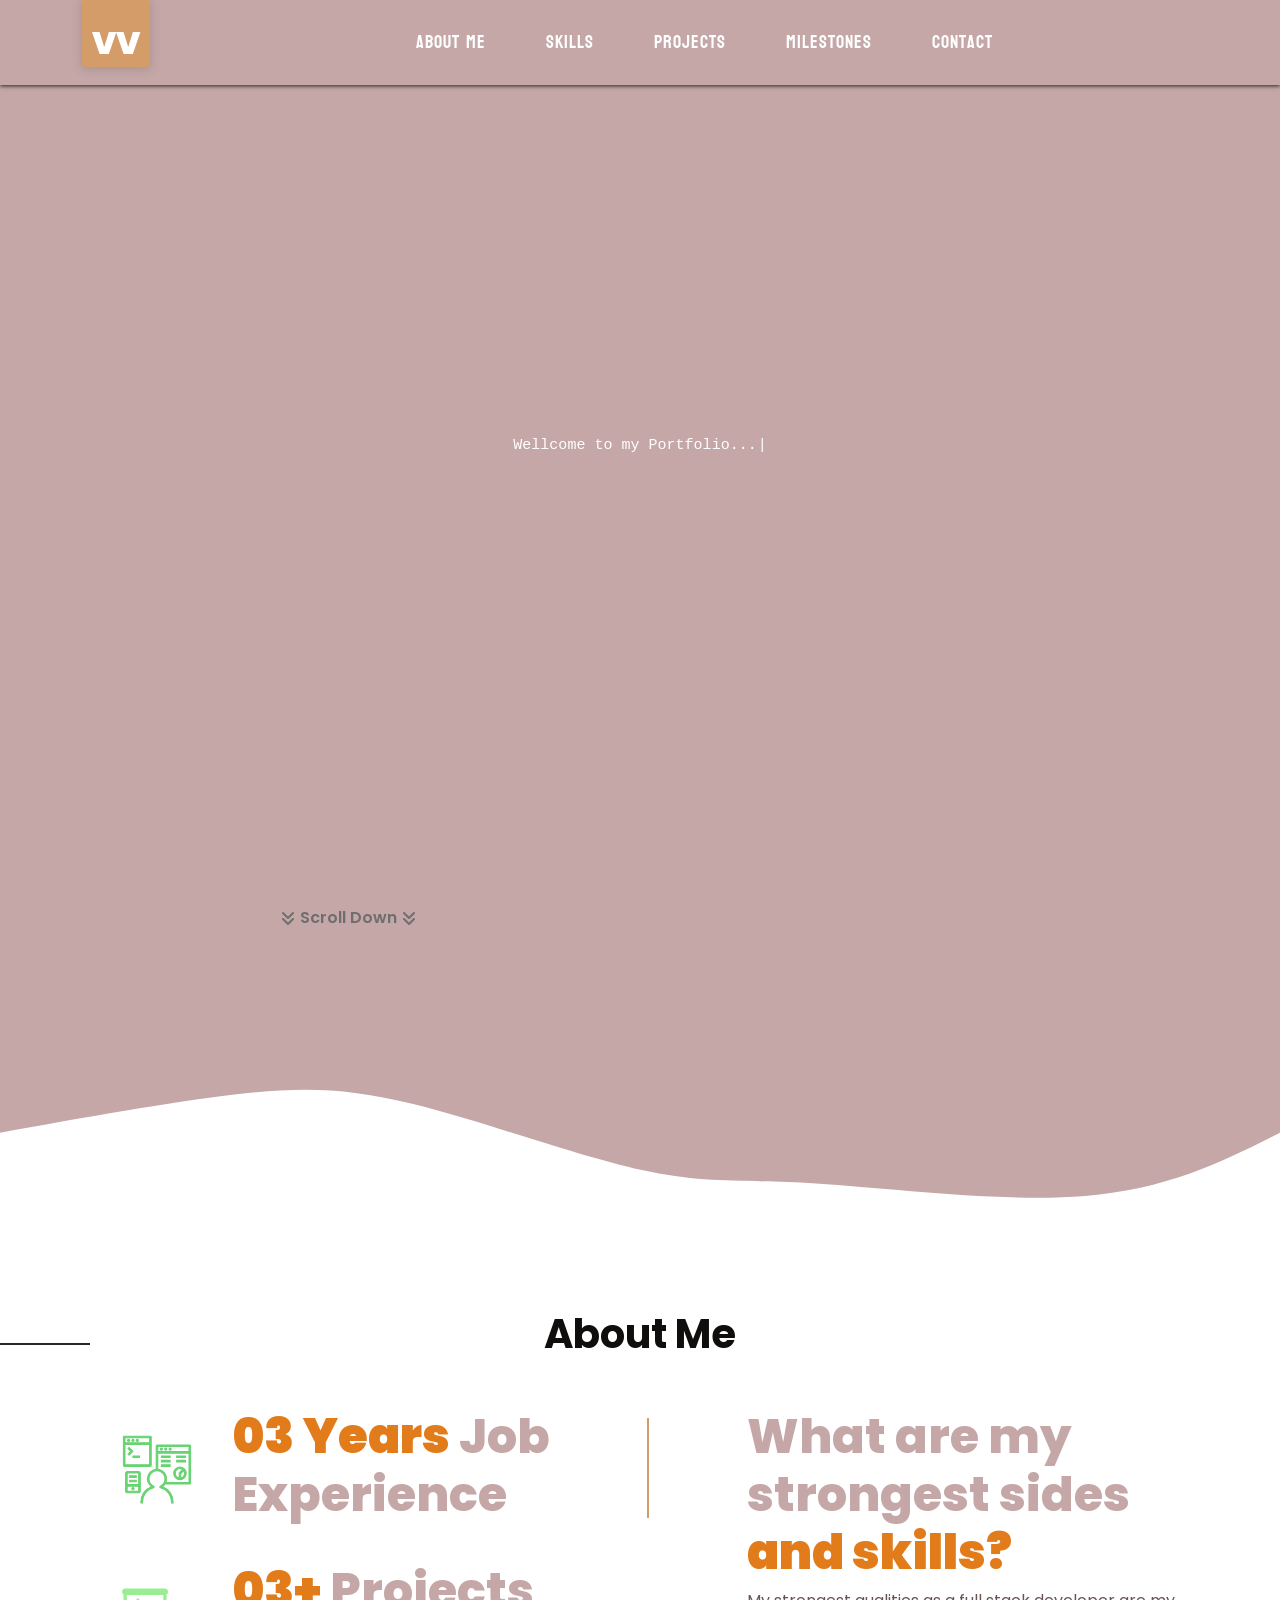
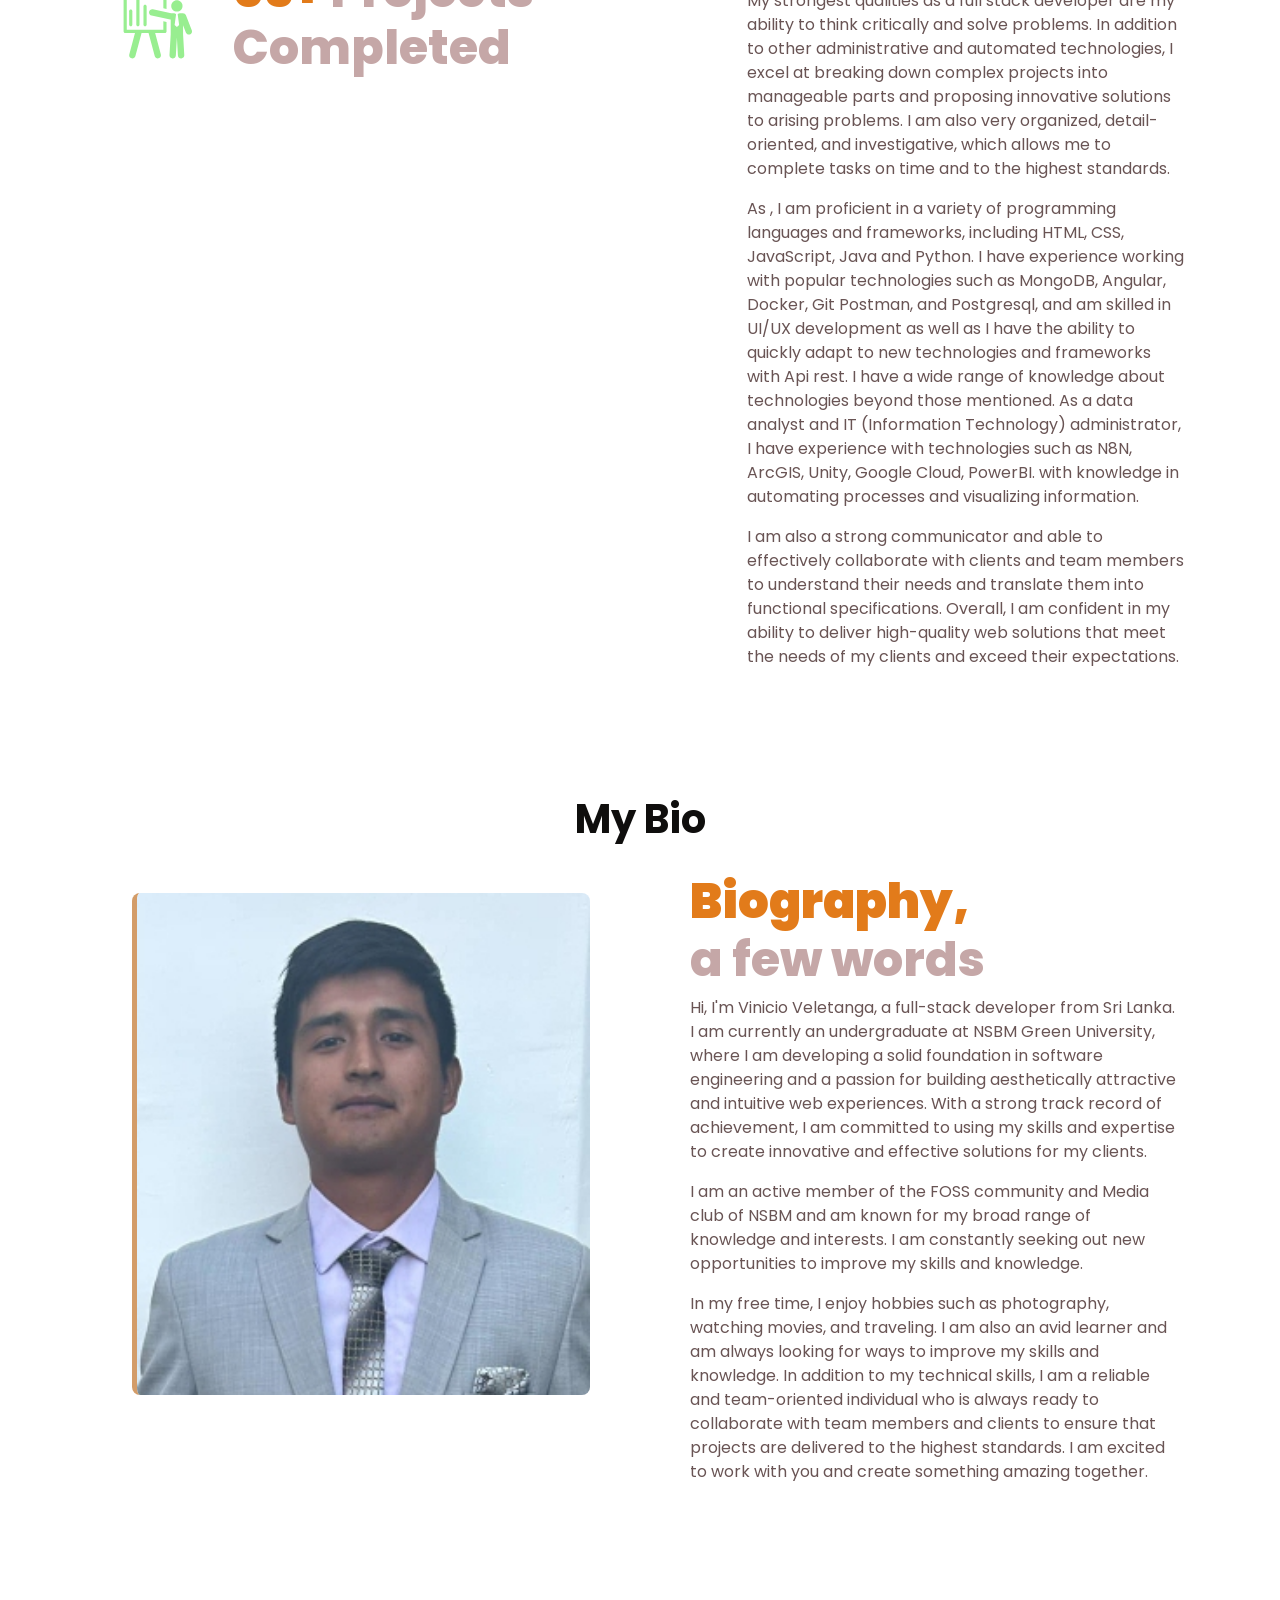
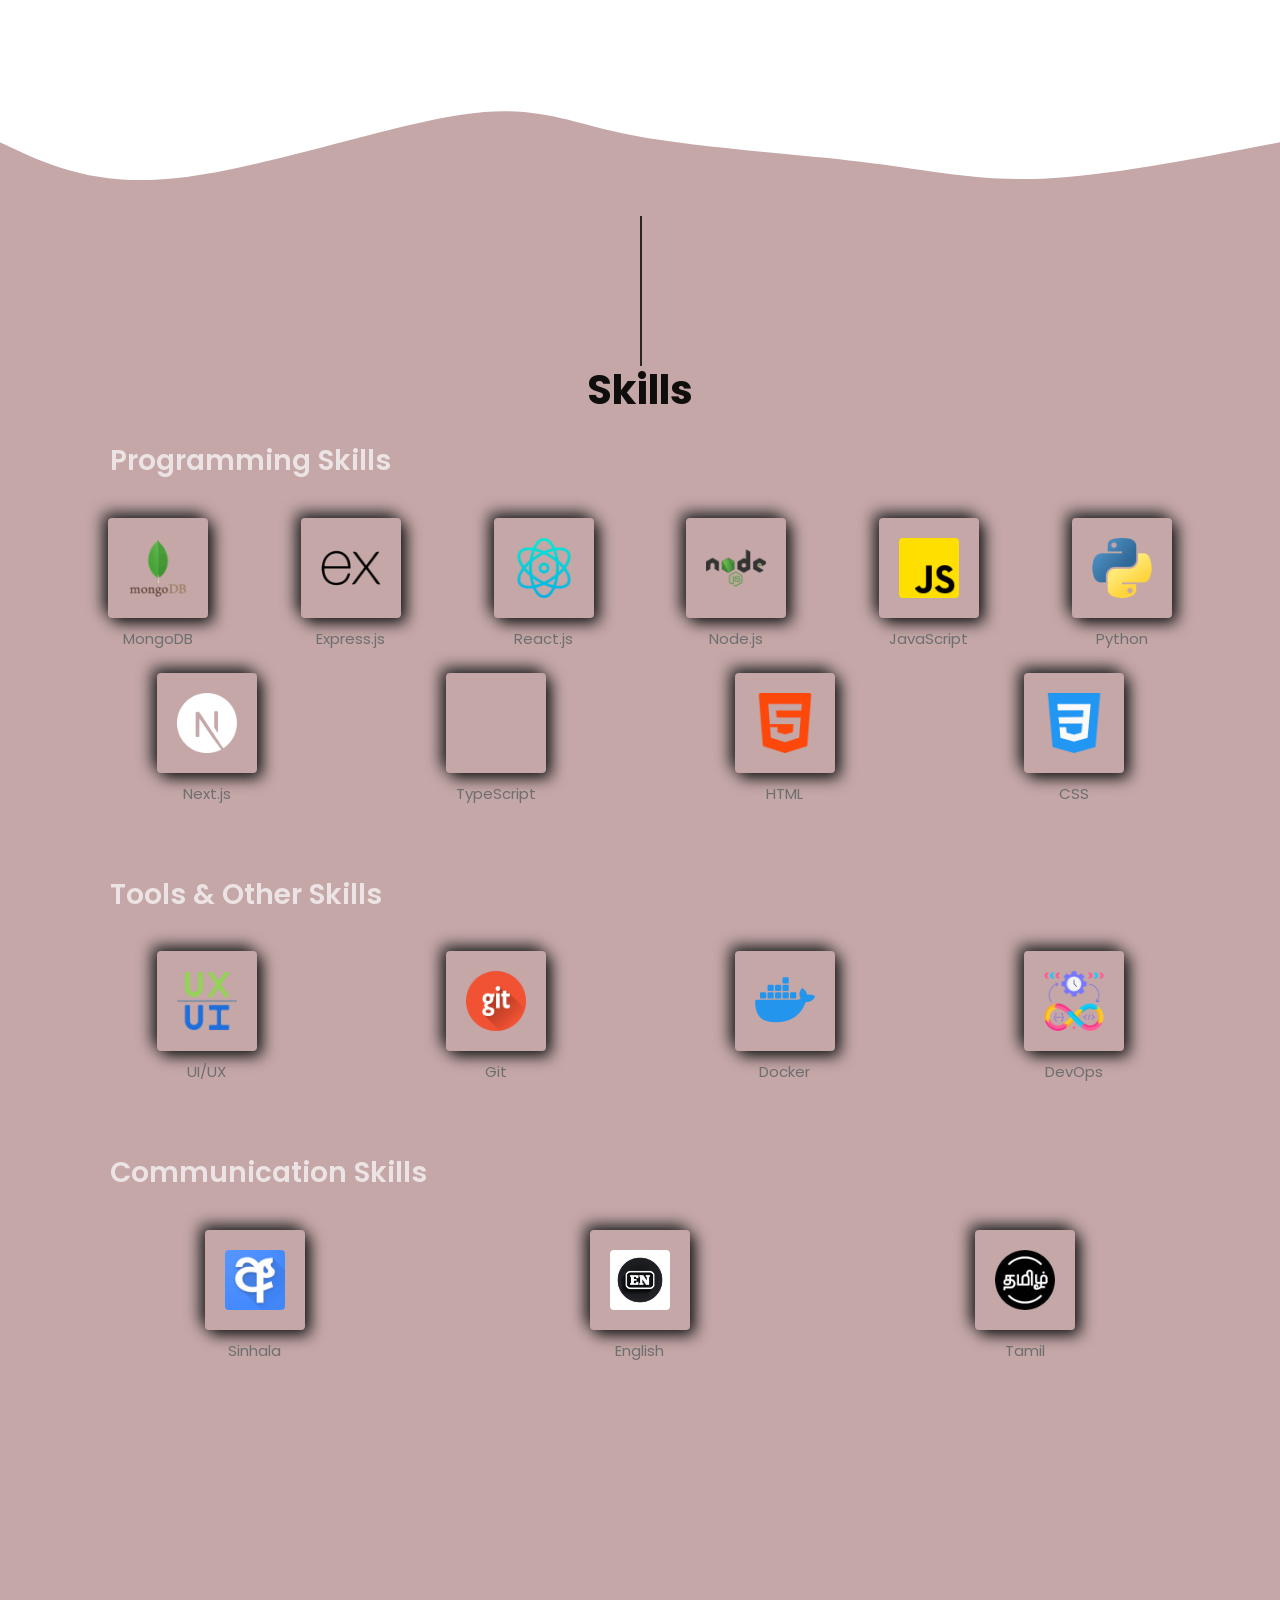
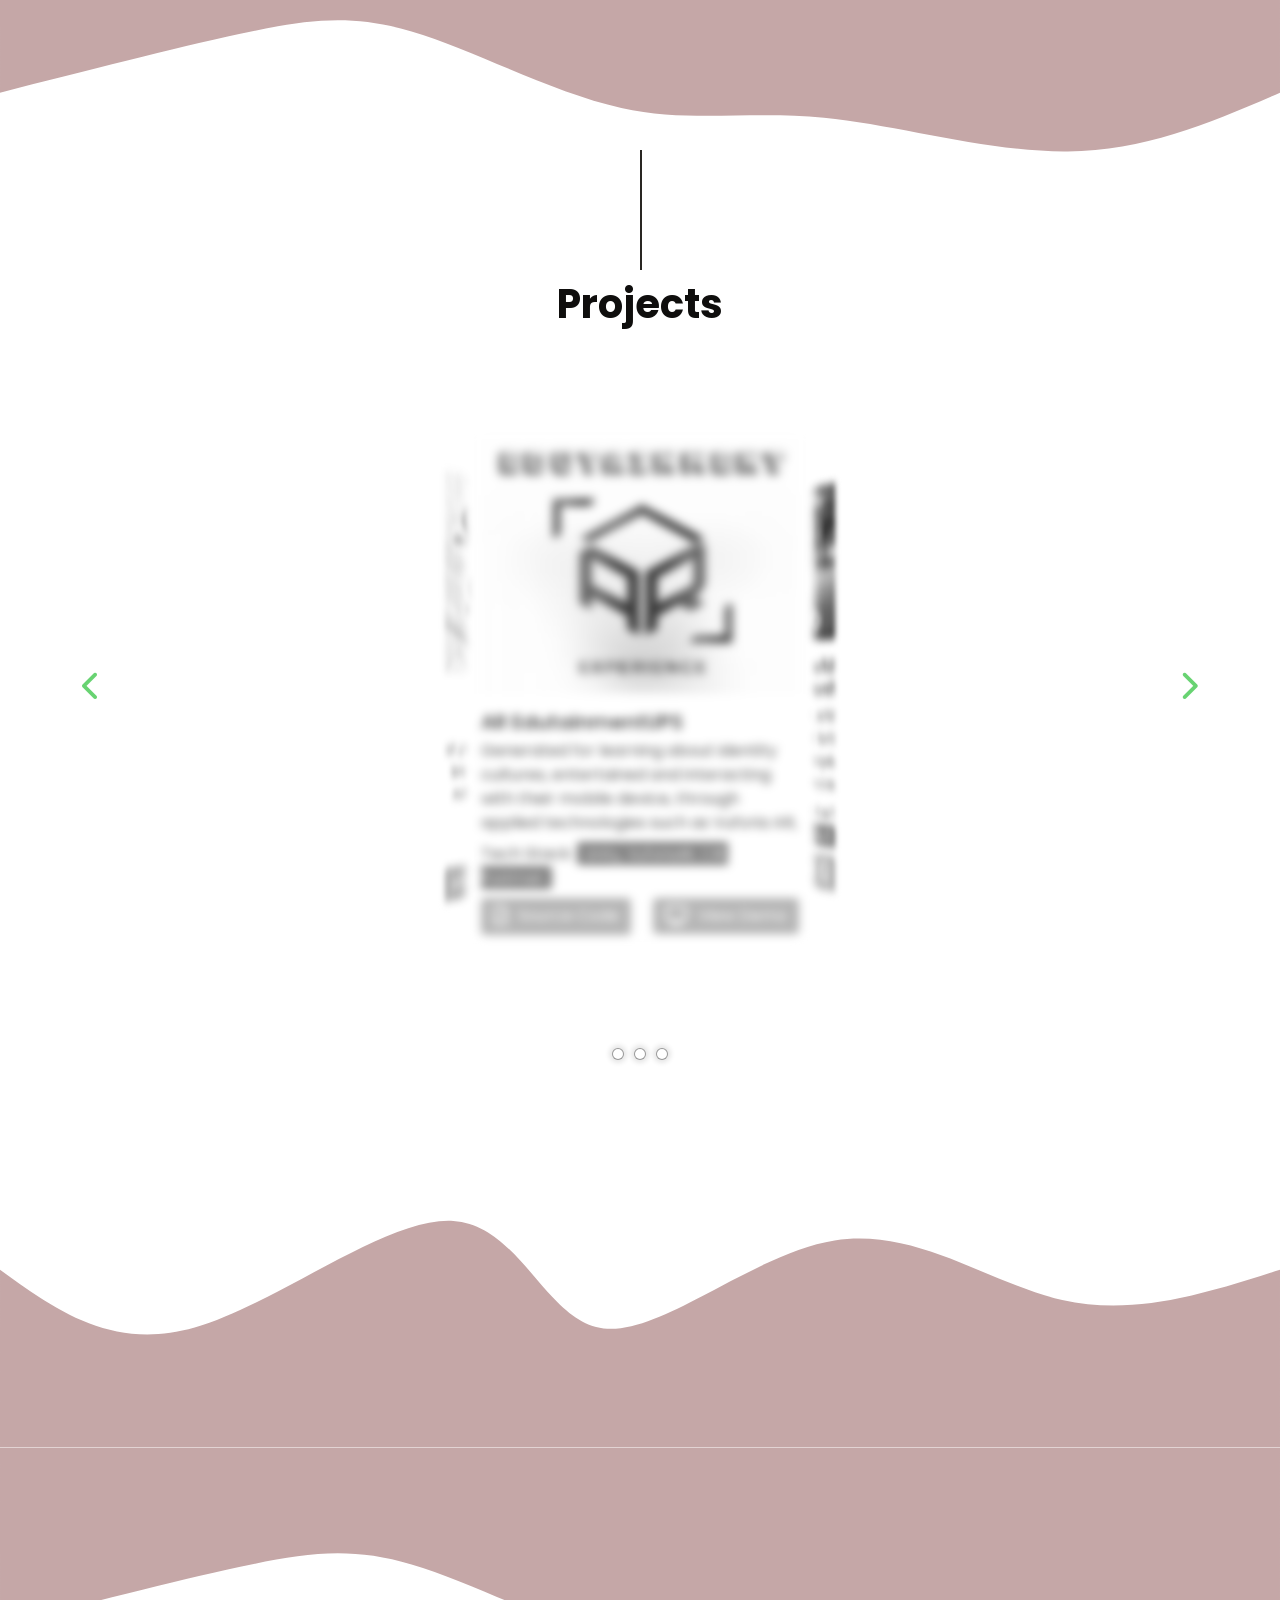
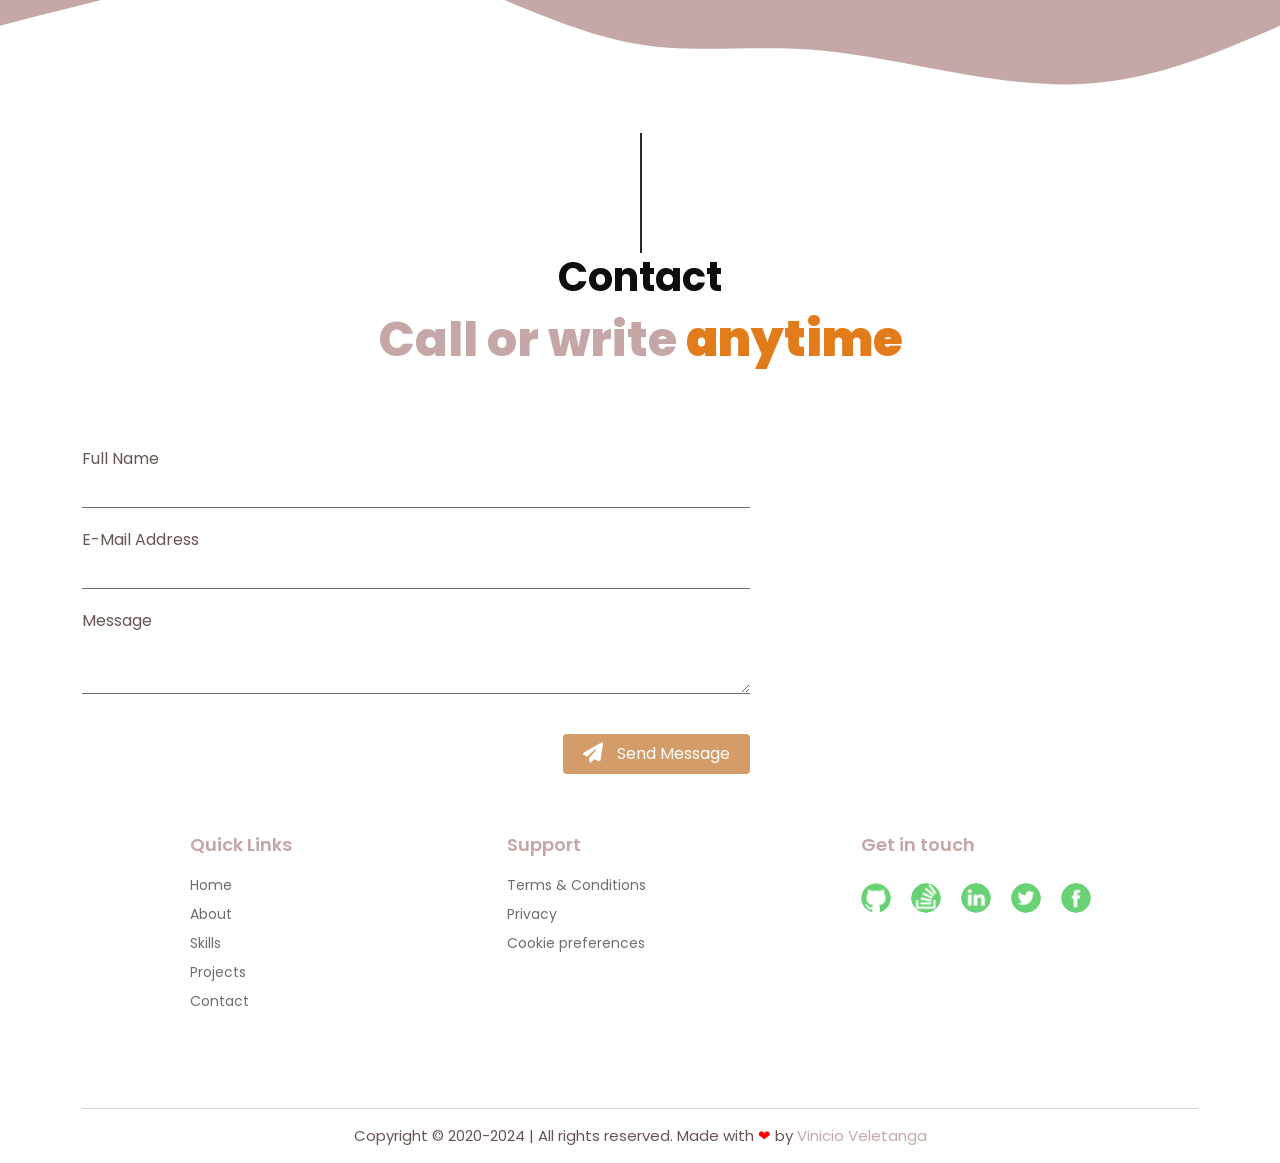
==== index.html @ 7098ee42 "Filest Correct" ====
<!DOCTYPE html>
<html lang="en">
  <head>
    <meta charset="utf-8" />
    <meta http-equiv="X-UA-Compatible" content="IE=edge" />
    <meta name="viewport" content="width=device-width, initial-scale=1.0" />
    <meta name="title" content="Vinicio Veletanga" />
    <meta name="language" content="English" />

    <meta
      name="description"
      content="Vinicio Veletanga is a highly skilled FullStack Developer in Sri Lanka with extensive experience in web development."
    />
    <meta
      name="copyright"
      content="© 2024 - 2028 Vinicio Veletanga - All Rights Reserved."
    />
    <meta name="author" content="Vinicio Veletanga" />

    <meta property="og:title" content="Vinicio Veletanga" />
    <meta property="og:site_name" content="Vinicio Veletanga" />
    <meta property="og:url" content=https://lakshanrukantha.github.io/>
    <meta
      property="og:description"
      content="Vinicio Veletanga is a highly skilled FullStack Developer in Sri Lanka with extensive experience in web development."
    />
    <meta property="og:type" content="website" />
    <meta property="og:image" content="/img/photo-intro.webp" />

    <!-- Google Ads Meta Tag -->
    <meta name="google-adsense-account" content="ca-pub-8130213317723668" />

    <title>Vinicio Veletanga</title>
    <link
      rel="apple-touch-icon"
      sizes="180x180"
      href="/img/icon/favicon/apple-touch-icon.png"
    />
    <link
      rel="icon"
      type="image/png"
      sizes="32x32"
      href="/img/icon/favicon/favicon-32x32.png"
    />
    <link
      rel="icon"
      type="image/png"
      sizes="16x16"
      href="/img/icon/favicon/favicon-16x16.png"
    />
    <link rel="manifest" href="/img/icon/favicon/site.webmanifest" />
    <link rel="preconnect" href="https://fonts.googleapis.com" />
    <link rel="preconnect" href="https://fonts.gstatic.com" crossorigin />
    <script
      defer
      src="https://unpkg.com/sweetalert/dist/sweetalert.min.js"
    ></script>
    <link
      rel="stylesheet"
      href="https://cdnjs.cloudflare.com/ajax/libs/font-awesome/6.1.1/css/all.min.css"
      integrity="sha512-KfkfwYDsLkIlwQp6LFnl8zNdLGxu9YAA1QvwINks4PhcElQSvqcyVLLD9aMhXd13uQjoXtEKNosOWaZqXgel0g=="
      crossorigin="anonymous"
      referrerpolicy="no-referrer"
    />
    <link
      href="https://fonts.googleapis.com/css2?family=Fredoka+One&family=Open+Sans&display=swap"
      rel="stylesheet"
    />
    <link
      rel="stylesheet"
      href="https://cdnjs.cloudflare.com/ajax/libs/animate.css/4.1.1/animate.min.css"
    />
    <link
      href="https://cdn.jsdelivr.net/npm/bootstrap@5.1.0/dist/css/bootstrap.min.css"
      rel="stylesheet"
      integrity="sha384-KyZXEAg3QhqLMpG8r+8fhAXLRk2vvoC2f3B09zVXn8CA5QIVfZOJ3BCsw2P0p/We"
      crossorigin="anonymous"
    />
    <link rel="stylesheet" href="https://use.typekit.net/rrg4put.css" />
    <link href="https://unpkg.com/aos@2.3.1/dist/aos.css" rel="stylesheet" />
    <link rel="stylesheet" href="./css/main.css" /> 
    <link rel="stylesheet" href="./css/projects.css" /> 
    <!-- Google Ads -->
    <script
      async
      src="https://pagead2.googlesyndication.com/pagead/js/adsbygoogle.js?client=ca-pub-8130213317723668"
      crossorigin="anonymous"
    ></script>
    <!-- Google Ad Blocking Recovery -->
    <script
      async
      src="https://fundingchoicesmessages.google.com/i/pub-8130213317723668?ers=1"
      nonce="KH1_Y6X33KnkZyGiS1cDxg"
    ></script>
    <script nonce="KH1_Y6X33KnkZyGiS1cDxg">
      (function () {
        function signalGooglefcPresent() {
          if (!window.frames["googlefcPresent"]) {
            if (document.body) {
              const iframe = document.createElement("iframe");
              iframe.style =
                "width: 0; height: 0; border: none; z-index: -1000; left: -1000px; top: -1000px;";
              iframe.style.display = "none";
              iframe.name = "googlefcPresent";
              document.body.appendChild(iframe);
            } else {
              setTimeout(signalGooglefcPresent, 0);
            }
          }
        }
        signalGooglefcPresent();
      })();
    </script>
    <!-- Google tag (gtag.js) -->
    <script
      async
      src="https://www.googletagmanager.com/gtag/js?id=G-9ZW2LKR6BL"
    ></script>
    <script>
      window.dataLayer = window.dataLayer || [];
      function gtag() {
        dataLayer.push(arguments);
      }
      gtag("js", new Date());

      gtag("config", "G-9ZW2LKR6BL");
    </script>
  </head>
  <body id="to-top" class="noselect">
    <nav class="navbar navbar-expand-lg fixed-top">
      <div class="container">
        <a class="nav-brand noselect" href="index.html">VV</a>
        <button class="navbar-toggler" type="button">
          <div
            data-bs-toggle="collapse"
            data-bs-target="#navbarNav"
            aria-controls="navbarNav"
            aria-expanded="false"
            aria-label="Toggle navigation"
            id="nav-icon"
          >
            <span></span>
            <span></span>
            <span></span>
          </div>
        </button>
        <div class="collapse navbar-collapse collapse-bg" id="navbarNav">
          <ul class="navbar-links">
            <li class="nav-card-item">
              <a class="nav-link js-scroll-trigger noselect" onclick="toAbout()"
                >About me</a
              >
            </li>
            <li class="nav-card-item">
              <a
                class="nav-link js-scroll-trigger noselect"
                onclick="toSkills()"
                >Skills</a
              >
            </li>
            <li class="nav-card-item">
              <a
                class="nav-link js-scroll-trigger noselect"
                onclick="toProjects()"
                >Projects</a
              >
            </li>
            <li class="nav-card-item">
              <a
                class="nav-link js-scroll-trigger noselect"
                onclick="toMilestones()"
                >Milestones</a
              >
            </li>
            <li class="nav-card-item">
              <a
                class="nav-link js-scroll-trigger noselect"
                onclick="toContact()"
                >Contact</a
              >
            </li>
          </ul>
        
        </div>
      </div>
      <div class="scroll-progress-track">
        <div id="progress-bar" class="scroll-progress-thumb"></div>
      </div>
    </nav>
    <div class="loader">
      <h6 class="loading-text"></h6>
    </div>
    <div class="page-content">
      <main>
        <!-- Intro -->
        <section id="intro">
          <div class="container" data-aos="fade-down" data-aos-duration="1000">
            <div class="text">
              <h1>
                Hello, I am<br />
                <span class="green my-name">Vinicio Veletanga,</span>
                <br />
              </h1>
              <div class="typing">
                <h2><span class="typing-text noselect"></span></h2>
              </div>
              <p>
                Welcome to my portfolio!
                <span id="intro-p">Vinicio Veletanga</span> is an
                <span id="intro-p">Experienced</span>
                <span id="intro-p">Full Stack Developer</span> a passion for
                creating <span id="intro-p">visually stunning</span> and
                <span id="intro-p">intuitive</span> web experiences. With a
                <span id="intro-p">unique</span> blend of technical skills and
                creative flair, there's <span id="intro-p">confidence</span> in
                the ability to deliver
                <span id="intro-p">custom solutions</span> to various project
                requirements.
              </p>
              <div class="intro-btns">
                
                <a
                  class="button btn-contact contact-btn hb-fill-right-bg noselect"
                  onclick="toContact()"
                  ><i class="fa-regular fa-envelope fa-lg"></i>
                  <span>Contact Me</span></a
                >
              </div>
              <a class="scroll noselect" onclick="toAbout()">Scroll Down</a>
            </div>
            <div class="img">
              <img
                onContextMenu="return false;"
                loading="lazy"
                class="intro-img"
                src="img/photo-intro.webp"
                alt="intro-image"
              />
            </div>
          </div>
        </section>
        <svg
          width="100%"
          height="100%"
          id="svg"
          viewBox="0 0 1440 400"
          xmlns="http://www.w3.org/2000/svg"
          class="transition duration-300 ease-in-out delay-150"
        >
          <path
            d="M 0,400 C 0,400 0,200 0,200 C 62.43333333333334,168.3025641025641 124.86666666666667,136.6051282051282 219,129 C 313.1333333333333,121.3948717948718 438.9666666666666,137.88205128205126 522,143 C 605.0333333333334,148.11794871794874 645.2666666666668,141.86666666666665 718,158 C 790.7333333333332,174.13333333333335 895.9666666666667,212.65128205128207 974,232 C 1052.0333333333333,251.34871794871793 1102.8666666666666,251.52820512820512 1176,243 C 1249.1333333333334,234.47179487179488 1344.5666666666666,217.23589743589744 1440,200 C 1440,200 1440,400 1440,400 Z"
            stroke="none"
            stroke-width="0"
            fill="#c5a7a7"
            class="transition-all duration-300 ease-in-out delay-150 path-0"
            transform="rotate(-180 720 200)"
          ></path>
        </svg>
        <!-- About me -->
        <section id="about">
          <div
            class="about container"
            data-aos="fade-up"
            data-aos-duration="1000"
          >
            <h6 class="section-title">About Me</h6>
            <div class="about-wrapper">
              <div class="left">
                <div>
                  <img
                    loading="lazy"
                    src="img/icon/dev-experience.svg"
                    alt="dev-experience-icon"
                  />
                  <h2>
                    <span class="green counter">03</span>
                    <span class="green"> Years</span>
                    Job Experience
                  </h2>
                </div>
                <div>
                  <img
                    loading="lazy"
                    src="img/icon/projects-icon.svg"
                    alt="projects-icon"
                  />
                  <h2>
                    <span class="green counter">03</span
                    ><span class="green">+</span> Projects Completed
                  </h2>
                </div>
              </div>
              <div class="right">
                <h2>
                  What are my strongest sides
                  <span class="green">and skills?</span>
                </h2>
                <p>
                  My strongest qualities as a
                   full stack developer are my ability to think
                    critically and solve problems. In addition to other
                     administrative and automated technologies, I excel 
                     at breaking down complex projects into manageable parts and 
                     proposing innovative solutions to arising problems. 
                     I am also very organized, detail-oriented, and investigative,
                      which allows me to complete tasks on time and to the highest 
                      standards.
                </p>
                <p>
                  As , I am proficient in a variety of
                  programming languages and frameworks, including HTML, CSS,
                  JavaScript, Java and Python. I have experience working with popular
                  technologies such as MongoDB, Angular, Docker, Git Postman, and Postgresql, and
                  am skilled in UI/UX development as well as I have the ability
                  to quickly adapt to new technologies and frameworks with Api rest. I have a
                  wide range of knowledge about technologies beyond those
                  mentioned.
                  As a data analyst and IT (Information Technology) administrator, 
                  I have experience with technologies such as N8N, ArcGIS, Unity, 
                  Google Cloud, PowerBI. with knowledge in automating processes and visualizing information.  

                   
                </p>
                <p>
                  I am also a strong communicator and able to effectively
                  collaborate with clients and team members to understand their
                  needs and translate them into functional specifications.
                  Overall, I am confident in my ability to deliver high-quality
                  web solutions that meet the needs of my clients and exceed
                  their expectations.
                </p>
              </div>
            </div>
          </div>
        </section>
        <!-- My bio -->
        <section id="bio">
          <div class="container" data-aos="fade-up" data-aos-duration="1000">
            <h6 class="section-title">My Bio</h6>
            <div class="bio">

              <div class="img">
                <img
                  loading="lazy"
                  class="bio-img"
                  src="./img/perfil.jpeg"
                  alt="photo-bio"
                />
              </div>
              <div class="text">
                <h2>
                  <span class="green">Biography,<br /></span> a few words
                </h2>
                <p>
                  Hi, I'm Vinicio Veletanga, a full-stack developer from Sri
                  Lanka. I am currently an undergraduate at NSBM Green
                  University, where I am developing a solid foundation in
                  software engineering and a passion for building aesthetically
                  attractive and intuitive web experiences. With a strong track
                  record of achievement, I am committed to using my skills and
                  expertise to create innovative and effective solutions for my
                  clients.
                </p>
                <p>
                  I am an active member of the FOSS community and Media club of
                  NSBM and am known for my broad range of knowledge and
                  interests. I am constantly seeking out new opportunities to
                  improve my skills and knowledge.
                </p>
                <p>
                  In my free time, I enjoy hobbies such as photography, watching
                  movies, and traveling. I am also an avid learner and am always
                  looking for ways to improve my skills and knowledge. In
                  addition to my technical skills, I am a reliable and
                  team-oriented individual who is always ready to collaborate
                  with team members and clients to ensure that projects are
                  delivered to the highest standards. I am excited to work with
                  you and create something amazing together.
                </p>
              </div>
            </div>
          </div>
        </section>
        <svg
          width="100%"
          height="100%"
          id="svg"
          viewBox="0 0 1440 400"
          xmlns="http://www.w3.org/2000/svg"
          class="transition duration-300 ease-in-out delay-150"
        >
          <path
            d="M 0,500 C 0,500 0,250 0,250 C 53.5,275.4589743589744 107,300.9179487179487 202,290 C 297,279.0820512820513 433.5,231.7871794871795 519,219 C 604.5,206.2128205128205 638.9999999999999,227.93333333333334 710,242 C 781.0000000000001,256.06666666666666 888.5,262.4794871794872 968,272 C 1047.5,281.5205128205128 1099,294.14871794871794 1173,291 C 1247,287.85128205128206 1343.5,268.925641025641 1440,250 C 1440,250 1440,500 1440,500 Z"
            stroke="none"
            stroke-width="0"
            fill="#c5a7a7"
            class="transition-all duration-300 ease-in-out delay-150 path-0"
          ></path>
        </svg>
        <!-- Skills -->
        <section id="skills" class="text-center">
          <div class="container" data-aos="fade-up" data-aos-duration="1000">
            <h6 class="section-title">Skills</h6>
            <h3 class="skill-label">Programming Skills</h3>
            <div class="skill-cards-container">
              <div class="div-card">
                <div
                  class="div-card-item mongodb"
                  title="Level : Advanced Beginner"
                ></div>
                <span>MongoDB</span>
              </div>
              <div class="div-card">
                <div
                  class="div-card-item express-js"
                  title="Level : Proficient"
                ></div>
                <span>Express.js</span>
              </div>
              <div class="div-card">
                <div
                  class="div-card-item react-js"
                  title="Level : Proficient"
                ></div>
                <span>React.js</span>
              </div>
              <div class="div-card">
                <div
                  class="div-card-item node-js"
                  title="Level : Proficient"
                ></div>
                <span>Node.js</span>
              </div>
              <div class="div-card">
                <div class="div-card-item js" title="Level : Expert"></div>
                <span>JavaScript</span>
              </div>
              <div class="div-card">
                <div
                  class="div-card-item python"
                  title="Level : Proficient"
                ></div>
                <span>Python</span>
              </div>
              <div class="div-card">
                <div
                  class="div-card-item next-js"
                  title="Level : Proficient"
                ></div>
                <span>Next.js</span>
              </div>
              <div class="div-card">
                <div
                  class="div-card-item typescript"
                  title="Level : Advanced Beginner"
                ></div>
                <span>TypeScript</span>
              </div>
              <div class="div-card">
                <div class="div-card-item html" title="Level : Expert"></div>
                <span>HTML</span>
              </div>
              <div class="div-card">
                <div class="div-card-item css" title="Level : Expert"></div>
                <span>CSS</span>
              </div>
            </div>
            <h3 class="skill-label">Tools & Other Skills</h3>
            <div class="skill-cards-container">
              <div class="div-card">
                <div
                  class="div-card-item ux-ui"
                  title="Level : Proficient"
                ></div>
                <span>UI/UX</span>
              </div>
              <div class="div-card">
                <div class="div-card-item git" title="Level : Expert"></div>
                <span>Git</span>
              </div>
              <div class="div-card">
                <div
                  class="div-card-item docker"
                  title="Level : Advanced Beginner"
                ></div>
                <span>Docker</span>
              </div>
              <div class="div-card">
                <div
                  class="div-card-item devops"
                  title="Level : Proficient"
                ></div>
                <span>DevOps</span>
              </div>
            </div>
            <h3 class="skill-label">Communication Skills</h3>
            <div class="skill-cards-container">
              <div class="div-card">
                <div class="div-card-item sinhala" title="Level : Native"></div>
                <span>Sinhala</span>
              </div>
              <div class="div-card">
                <div
                  class="div-card-item english"
                  title="Level : Proficient"
                ></div>
                <span>English</span>
              </div>
              <div class="div-card">
                <div
                  class="div-card-item tamil"
                  title="Level : Advanced Beginner"
                ></div>
                <span>Tamil</span>
              </div>
            </div>
          </div>
        </section>
        <svg
          width="100%"
          height="100%"
          id="svg"
          viewBox="0 0 1440 400"
          xmlns="http://www.w3.org/2000/svg"
          class="transition duration-300 ease-in-out delay-150"
        >
          <path
            d="M 0,400 C 0,400 0,200 0,200 C 75.28461538461539,167.45897435897436 150.56923076923078,134.91794871794872 239,134 C 327.4307692307692,133.08205128205128 429.0076923076923,163.7871794871795 513,172 C 596.9923076923077,180.2128205128205 663.4000000000001,165.93333333333337 741,183 C 818.5999999999999,200.06666666666663 907.3923076923077,248.47948717948714 977,269 C 1046.6076923076923,289.52051282051286 1097.0307692307692,282.14871794871794 1171,266 C 1244.9692307692308,249.85128205128206 1342.4846153846154,224.92564102564103 1440,200 C 1440,200 1440,400 1440,400 Z"
            stroke="none"
            stroke-width="0"
            fill="#c5a7a7"
            class="transition-all duration-300 ease-in-out delay-150 path-0"
            transform="rotate(-180 720 200)"
          ></path>
        </svg>
        <!-- Projects -->

        
        <section id="projects">
          <div class="container" data-aos="fade-up" data-aos-duration="1000">
            <h6 class="section-title">Projects</h6>
            <div class="projects-section">
              <div class="project-data-wrapper">
                <div class="project-data"></div>
                <div class="navigation"></div>
                <div class="arrow-left">
                  <i class="fa fa-chevron-left"></i>
                </div>
                <div class="arrow-right">
                  <i class="fa fa-chevron-right"></i>
                </div>
              </div>
            </div>
          </div>
        </section>
        <svg
          width="100%"
          height="100%"
          id="svg"
          viewBox="0 0 1440 400"
          xmlns="http://www.w3.org/2000/svg"
          class="transition duration-300 ease-in-out delay-150"
        >
          <path
            d="M 0,400 C 0,400 0,200 0,200 C 63.06410256410257,245.6948717948718 126.12820512820514,291.3897435897436 219,265 C 311.87179487179486,238.6102564102564 434.551282051282,140.1358974358974 510,145 C 585.448717948718,149.8641025641026 613.6666666666666,258.0666666666667 679,266 C 744.3333333333334,273.9333333333333 846.7820512820515,181.59743589743587 939,167 C 1031.2179487179485,152.40256410256413 1113.2051282051282,215.54358974358976 1195,234 C 1276.7948717948718,252.45641025641024 1358.397435897436,226.2282051282051 1440,200 C 1440,200 1440,400 1440,400 Z"
            stroke="none"
            stroke-width="0"
            fill="#c5a7a7"
            class="transition-all duration-300 ease-in-out delay-150 path-0"
          ></path>
        </svg>
        <!-- Special Milestones -->
          
        <svg
          width="100%"
          height="100%"
          id="svg"
          viewBox="0 0 1440 400"
          xmlns="http://www.w3.org/2000/svg"
          class="transition duration-300 ease-in-out delay-150"
        >
          <path
            d="M 0,400 C 0,400 0,200 0,200 C 75.28461538461539,167.45897435897436 150.56923076923078,134.91794871794872 239,134 C 327.4307692307692,133.08205128205128 429.0076923076923,163.7871794871795 513,172 C 596.9923076923077,180.2128205128205 663.4000000000001,165.93333333333337 741,183 C 818.5999999999999,200.06666666666663 907.3923076923077,248.47948717948714 977,269 C 1046.6076923076923,289.52051282051286 1097.0307692307692,282.14871794871794 1171,266 C 1244.9692307692308,249.85128205128206 1342.4846153846154,224.92564102564103 1440,200 C 1440,200 1440,400 1440,400 Z"
            stroke="none"
            stroke-width="0"
            fill="#c5a7a7"
            class="transition-all duration-300 ease-in-out delay-150 path-0"
            transform="rotate(-180 720 200)"
          ></path>
        </svg>
        <!-- Contact -->
        <section id="contact" class="text-center">
          <div class="container" data-aos="fade-up" data-aos-duration="1000">
            <h6 class="section-title">Contact</h6>
            <h2 class="contact-title">
              Call or write <span class="green">anytime</span>
            </h2>
            <div class="row">
              <div class="form col-md-7 col-lg-8">
                <form
                  id="contact-form"
                  action="https://formspree.io/f/mvoepnjr"
                  method="post"
                >
                  <div class="form-group">
                    <label for="name">Full Name</label>
                    <input
                      type="text"
                      name="fullName"
                      class="form-control"
                      id="name"
                      placeholder=""
                      required
                    />
                  </div>
                  <div class="form-group">
                    <label for="email">E-Mail Address</label>
                    <input
                      type="email"
                      name="email"
                      class="form-control"
                      id="email"
                      placeholder=""
                      required
                    />
                  </div>
                  <div class="form-group">
                    <label for="email">Message</label>
                    <textarea
                      title="message"
                      class="form-control"
                      name="message"
                      id="Message"
                      required
                    ></textarea>
                  </div>
                  <button
                    type="submit"
                    class="button btn-send-message noselect"
                  >
                    <i class="fa-solid fa-paper-plane fa-lg"></i>
                    Send Message
                  </button>
                </form>
              </div>
              <div class="img-bg col-md-5 col-lg-4">
                <div class="contact-img">
                  <lottie-player
                    src="./img/contact-image-data.json"
                    mode="bounce"
                    background="transparent"
                    speed="0.8"
                    loop
                    autoplay
                  ></lottie-player>
                </div>
              </div>

              <!-- Footer -->
              <footer>
                <div class="main">
                  <div class="col1">
                    <h3 class="heading">Quick Links</h3>
                    <div class="footer-nav">
                      <ul>
                        <li>
                          <a href="https://lakshanrukantha.github.io/">
                            Home
                          </a>
                        </li>
                        <li>
                          <a onclick="toAbout()"> About </a>
                        </li>
                        <li>
                          <a onclick="toSkills()"> Skills </a>
                        </li>
                        <li>
                          <a onclick="toprojects()"> Projects </a>
                        </li> 
                        <li>
                          <a onclick="toContact()"> Contact </a>
                        </li>
                      </ul>
                    </div>
                  </div>

                  <div class="col2">
                    <h3 class="heading">Support</h3>
                    <div class="support">
                      <ul>
                        <li>
                          <a href="">Terms & Conditions</a>
                        </li>
                        <li>
                          <a
                            href="https://www.freeprivacypolicy.com/live/2ddf28e1-76ee-4aa1-b7f5-57670fccf0d4"
                            target="_blank"
                            >Privacy</a
                          >
                        </li>
                        <li>
                          <a href="">Cookie preferences</a>
                        </li>
                      </ul>
                    </div>
                  </div>

                  <div class="col3">
                    <h3 class="heading">Get in touch</h3>
                    <div class="social social-media-set">
                      <a
                        title="GitHub"
                        href="https://github.com/LakshanRukantha"
                        class="social-icon"
                        target="_blank"
                      >
                        <div class="img github"></div>
                      </a>
                      <a
                        title="Stack Overflow"
                        href="https://stackoverflow.com/users/17067744/lakshan-rukantha"
                        class="social-icon"
                        target="_blank"
                      >
                        <div class="img stack-overflow"></div>
                      </a>
                      <a
                        title="LinkedIn"
                        href="https://lk.linkedin.com/in/lakshanrukantha"
                        class="social-icon"
                        target="_blank"
                      >
                        <div class="img linkedin"></div>
                      </a>
                      <a
                        title="Twitter"
                        href="https://twitter.com/LakshanRukantha"
                        class="social-icon"
                        target="_blank"
                      >
                        <div class="img twitter"></div>
                      </a>
                      <a
                        title="Facebook"
                        href="https://facebook.com/LakshanRukantha.Dev"
                        class="social-icon"
                        target="_blank"
                      >
                        <div class="img facebook"></div>
                      </a>
                    </div>
                  </div>
                </div>

                <div class="footer-rights">
                  <hr />
                  <div class="container">
                    <div class="copyright">
                      <p>
                        Copyright &copy; 2020-2024 | All rights reserved. Made
                        with
                        <span id="heart-icon">&#10084;</span> by
                        <a
                          href="https://lakshanrukantha.github.io"
                          title="Official Website"
                          target="_blank"
                          >Vinicio Veletanga</a
                        >
                      </p>
                      <!-- This website is licenced by Vinicio Veletanga,
                      You are free to: Share and Adapt. You must give appropriate credit, you may do so in any reasonable manner, but not in any way that suggests the licensor endorses you or your use. -->
                    </div>
                  </div>
                </div>
              </footer>
            </div>
          </div>
        </section>
      </main>
      <a title="Go to top." href="#to-top">
        <div class="to-top"><i class="fa-solid fa-angles-up"></i></div>
      </a>
      <script src="https://unpkg.com/aos@2.3.1/dist/aos.js"></script>
      <script src="js/tilt.js"></script>
      <script
        src="https://cdn.jsdelivr.net/npm/bootstrap@5.1.0/dist/js/bootstrap.bundle.min.js"
        integrity="sha384-U1DAWAznBHeqEIlVSCgzq+c9gqGAJn5c/t99JyeKa9xxaYpSvHU5awsuZVVFIhvj"
        crossorigin="anonymous"
        target="_blank"
      ></script>
      <script src="https://cdn.jsdelivr.net/npm/typed.js@2.0.12"></script>
      <script
        src="https://kit.fontawesome.com/0a73ff5289.js"
        crossorigin="anonymous"
      ></script>
      <script
        src="https://code.jquery.com/jquery-3.6.0.js"
        integrity="sha256-H+K7U5CnXl1h5ywQfKtSj8PCmoN9aaq30gDh27Xc0jk="
        crossorigin="anonymous"
      ></script>

      <script src="https://ajax.googleapis.com/ajax/libs/jquery/1.12.4/jquery.min.js"></script>
      <script src="https://cdnjs.cloudflare.com/ajax/libs/waypoints/2.0.3/waypoints.min.js"></script>
      <script src="./js/counter.min.js"></script>
      <script src="https://unpkg.com/@lottiefiles/lottie-player@latest/dist/lottie-player.js"></script>
      <script src="https://unpkg.co/gsap@3/dist/gsap.min.js"></script>
      <script src="js/main.js"></script>
      <script>
        AOS.init();
      </script>
      <!-- Snow Flakes in December -->
      <script src="https://unpkg.com/magic-snowflakes/dist/snowflakes.min.js"></script>
      <script>
        const d = new Date();
        let month = d.getMonth();
        if (month == 11) {
          var snowflakes = new Snowflakes({ count: 20 });
        } else {
          null;
        }
      </script>
    </div>
  </body>
</html>
---- css/main.css ----
@import url("https://fonts.googleapis.com/css2?family=Koulen&family=Averia+Libre&display=swap");
@import url("https://fonts.googleapis.com/css2?family=Poppins:ital,wght@0,100;0,200;0,300;0,400;0,500;0,600;0,700;0,800;0,900;1,100;1,200;1,300;1,400;1,500;1,600;1,700;1,800;1,900&display=swap");

*,
*::after,
*::before {
  -webkit-box-sizing: border-box;
  box-sizing: border-box;
  margin: 0;
  padding: 0;
}

html {
  overflow: auto;
  overflow-x: hidden;
}

body {
  font-family: "Poppins", sans-serif;
  color: #695454;
  min-width: 320px;
  scrollbar-gutter: auto;
}

.noselect {
  -webkit-touch-callout: none; /* iOS Safari */
  -webkit-user-select: none; /* Safari */
  -khtml-user-select: none; /* Konqueror HTML */
  -moz-user-select: none; /* Old versions of Firefox */
  -ms-user-select: none; /* Internet Explorer/Edge */
  user-select: none; /* Non-prefixed version, currently supported by Chrome, Edge, Opera and Firefox */
}

::-webkit-scrollbar {
  position: absolute;
  width: 8px;
  background: #6e6e6e;
  transition: border-radius 1s;
  margin-top: 40px;
}
/*COLOR SCROLLBAR RIGHT*/
::-webkit-scrollbar-thumb {
  background: #d37116;
  border-radius: 4px;
}

::-webkit-scrollbar-thumb:active {
  border-radius: 4px;
}

::-webkit-scrollbar-track {
  background-color: #ffffff00;
}

/* SVG Animation */
.path-0 {
  animation: pathAnim-0 4s;
  animation-timing-function: linear;
  animation-iteration-count: infinite;
}
@keyframes pathAnim-0 {
  0% {
    d: path(
      "M 0,400 C 0,400 0,200 0,200 C 62.43333333333334,168.3025641025641 124.86666666666667,136.6051282051282 219,129 C 313.1333333333333,121.3948717948718 438.9666666666666,137.88205128205126 522,143 C 605.0333333333334,148.11794871794874 645.2666666666668,141.86666666666665 718,158 C 790.7333333333332,174.13333333333335 895.9666666666667,212.65128205128207 974,232 C 1052.0333333333333,251.34871794871793 1102.8666666666666,251.52820512820512 1176,243 C 1249.1333333333334,234.47179487179488 1344.5666666666666,217.23589743589744 1440,200 C 1440,200 1440,400 1440,400 Z"
    );
  }
  25% {
    d: path(
      "M 0,400 C 0,400 0,200 0,200 C 70.93846153846152,195.9897435897436 141.87692307692305,191.9794871794872 233,204 C 324.12307692307695,216.0205128205128 435.4307692307692,244.07179487179485 515,256 C 594.5692307692308,267.92820512820515 642.4,263.73333333333335 713,261 C 783.6,258.26666666666665 876.9692307692308,256.99487179487176 956,252 C 1035.0307692307692,247.00512820512822 1099.7230769230769,238.2871794871795 1178,229 C 1256.2769230769231,219.7128205128205 1348.1384615384616,209.85641025641024 1440,200 C 1440,200 1440,400 1440,400 Z"
    );
  }
  50% {
    d: path(
      "M 0,400 C 0,400 0,200 0,200 C 79.91025641025641,201.23076923076923 159.82051282051282,202.46153846153848 249,214 C 338.1794871794872,225.53846153846152 436.6282051282052,247.38461538461536 516,262 C 595.3717948717948,276.61538461538464 655.6666666666667,284 722,263 C 788.3333333333333,242.00000000000003 860.7051282051282,192.6153846153846 948,171 C 1035.2948717948718,149.3846153846154 1137.5128205128203,155.53846153846152 1222,165 C 1306.4871794871797,174.46153846153848 1373.2435897435898,187.23076923076923 1440,200 C 1440,200 1440,400 1440,400 Z"
    );
  }
  75% {
    d: path(
      "M 0,400 C 0,400 0,200 0,200 C 60.45384615384617,191.85897435897436 120.90769230769234,183.71794871794873 202,180 C 283.09230769230766,176.28205128205127 384.8230769230769,176.9871794871795 481,186 C 577.1769230769231,195.0128205128205 667.8,212.33333333333331 757,221 C 846.2,229.66666666666669 933.9769230769232,229.67948717948718 997,234 C 1060.0230769230768,238.32051282051282 1098.2923076923075,246.94871794871796 1168,242 C 1237.7076923076925,237.05128205128204 1338.8538461538462,218.52564102564102 1440,200 C 1440,200 1440,400 1440,400 Z"
    );
  }
  100% {
    d: path(
      "M 0,400 C 0,400 0,200 0,200 C 62.43333333333334,168.3025641025641 124.86666666666667,136.6051282051282 219,129 C 313.1333333333333,121.3948717948718 438.9666666666666,137.88205128205126 522,143 C 605.0333333333334,148.11794871794874 645.2666666666668,141.86666666666665 718,158 C 790.7333333333332,174.13333333333335 895.9666666666667,212.65128205128207 974,232 C 1052.0333333333333,251.34871794871793 1102.8666666666666,251.52820512820512 1176,243 C 1249.1333333333334,234.47179487179488 1344.5666666666666,217.23589743589744 1440,200 C 1440,200 1440,400 1440,400 Z"
    );
  }
}

a {
  text-decoration: none;
}

a:hover {
  color: #e6c534;
}

nav .cv-download {
  color: #ffffff;
  border: none;
  background-color: #ced129;
  padding: 15px 20px;
  /* padding: 15px auto; */
}

.fa-cloud-arrow-down {
  margin-right: 10px;
}

input,
textarea {
  border-radius: 0px;
  padding-left: 0px !important;
  color: #b1b1b1 !important;
}

input:focus,
textarea:focus {
  outline: 0px !important;
  -webkit-box-shadow: none !important;
  box-shadow: none !important;
}

.btn-outline-success {
  border-radius: 0px;
  color: white;
  font-weight: 600;
}

.btn-outline-success img {
  width: 10px;
}

.btn-outline-success:hover {
  background-color: #c79324;
}

h1 {
  font-weight: 900;
}

h2 {
  font-weight: 800;
  color: #c5a7a7;
}

h3,
h4,
h5,
h6 {
  color: #c5a7a7;
  font-weight: 600;
}

.green {
  color: #d39c68;
  font-size: 30px;
  font-weight: 900;
}

.white {
  color: rgba(177, 177, 177, 0.878);
}

.navbar {
  position: fixed;
  z-index: 20;
  margin: 0 auto;
  padding: 30px 0;
  height: 85px;
  background-color: #c5a7a7;
  box-shadow: 0 0px 4px 0px rgba(0, 0, 0, 0.8);
}

.navbar .nav-brand {
  position: absolute;
  top: 0;
  background-color: #d3ba68;
  display: inline-block;
  border-bottom-left-radius: 4px;
  border-bottom-right-radius: 4px;
  padding: 20px 10px 0px 10px;
  font-size: 2em;
  box-shadow: 0px 2px 10px 2px rgba(0, 0, 0, 0.1);
  color: white;
  font-weight: 900;
}

.navbar li .nav-link {
  position: relative;
  display: inline-block;
  color: white;
  padding: 0px 30px !important;
  cursor: pointer;
  margin: 5px auto;
}

.nav-card-item {
  position: relative;
  list-style: none;
  left: -1rem;
}

.navbar li .nav-link:hover {
  color: #d39c68;
}

.navbar li .active {
  color: #d39c68;
}

.navbar .button {
  position: relative;
  float: right;
  color: white;
  background-color: #d39c68;
  width: max-content;
  cursor: pointer;
}

.navbar .button:active,
.btn-send-message:active {
  transform: scale(98%);
}

.navbar .btn:hover {
  color: white;
}

.navbar .navbar-toggler {
  margin-left: auto;
}

#nav-icon {
  margin-top: -4px;
  width: 25px;
  height: 30px;
  position: relative;
  -webkit-transform: rotate(0deg);
  -moz-transform: rotate(0deg);
  -o-transform: rotate(0deg);
  transform: rotate(0deg);
  -webkit-transition: 0.5s ease-in-out;
  -moz-transition: 0.5s ease-in-out;
  -o-transition: 0.5s ease-in-out;
  transition: 0.5s ease-in-out;
  cursor: pointer;
}

#nav-icon span {
  display: inline-block;
  position: absolute;
  border-radius: 2px;
  height: 4px;
  width: 25px;
  background: #ffffff;
  opacity: 1;
  left: 0;
  -webkit-transform: rotate(0deg);
  -moz-transform: rotate(0deg);
  -o-transform: rotate(0deg);
  transform: rotate(0deg);
  -webkit-transition: 0.25s ease-in-out;
  -moz-transition: 0.25s ease-in-out;
  -o-transition: 0.25s ease-in-out;
  transition: 0.25s ease-in-out;
}

#nav-icon span:nth-child(1) {
  top: 0px;
}

#nav-icon span:nth-child(2) {
  top: 10px;
  background-color: #d39c68;
}

#nav-icon span:nth-child(3) {
  top: 20px;
}

#nav-icon.open span:nth-child(1) {
  top: 10px;
  width: 30px;
  -webkit-transform: rotate(135deg);
  -moz-transform: rotate(135deg);
  -o-transform: rotate(135deg);
  transform: rotate(135deg);
}

#nav-icon.open span:nth-child(2) {
  opacity: 0;
  left: -60px;
}

#nav-icon.open span:nth-child(3) {
  top: 10px;
  width: 30px;
  -webkit-transform: rotate(-135deg);
  -moz-transform: rotate(-135deg);
  -o-transform: rotate(-135deg);
  transform: rotate(-135deg);
}

.navbar .navbar-toggler,
.navbar .navbar-toggler {
  border: none;
  -webkit-box-shadow: none;
  box-shadow: none;
  outline: none;
}

.navbar-collapse {
  background-color: #c5a7a7;
  box-shadow: rgba(0, 0, 0, 0.4) 0px 10px 40px 0px;
  border-bottom-left-radius: 5px;
  border-bottom-right-radius: 5px;
  margin-top: 21px;
  text-align: center;
  line-height: 32px;
  overflow: hidden;
}

.cv-download {
  display: none;
}

.scroll-progress-track {
  position: fixed;
  top: 80px;
  width: 100%;
  height: 5px;
  background-color: transparent;
}

#progress-bar {
  height: 5px;
  background-color: #b89c20;
  width: 0%;
}

.navbar-links {
  height: 218px;
}

.navbar-collapse .nav-link {
  font-size: 20px;
  font-family: "Koulen";
  letter-spacing: 1px;
  color: #8a7f75d0 !important;
  border: 2px solid #d39c68;
  border-radius: 20px;
  box-shadow: 10px 10px 30px #e6050550, -10px -10px 30px #27272750;
}

.loader {
  position: fixed;
  display: grid;
  align-items: center;
  justify-content: center;
  height: 100vh;
  width: 100%;
  cursor: default;
  z-index: 10;
  opacity: 1;
  background-color: #c5a7a7;
}

.loading-text {
  color: rgb(255, 255, 255);
  position: absolute;
  font-weight: 100;
  font-family: "Courier New", Courier, monospace;
  font-size: 15px;
  width: 100%;
  text-align: center;
}

.section-title {
  color: #0f0e0d;
  font-weight: bold;
  font-size: 40px;
  text-align: center;
  margin: 10px auto;
}

#intro {
  background-color: #c5a7a7;
  box-shadow: 0px 0px 10px 10px rgba(34, 34, 34, 1);
  padding: 150px 0px 50px;
}

.typing-text {
  color: #ffffff;
  position: relative;
  display: inline;
}

.typing {
  position: relative;
  width: 100%;
}

#intro h1 {
  color: white;
  margin-bottom: 0px;
}

#intro h1 .my-name {
  font-size: 1.7em;
}

#intro-p {
  font-weight: bold;
}

#intro-p:hover {
  color: #d39c68;
  display: inline-block;
  animation: rubberBand;
  animation-duration: 1s;
  transition: color 0.4s ease-in-out;
}

#intro .button {
  width: 45%;
  margin-bottom: 20px;
  border-radius: 4px;
}

#intro .button .fa-cloud-arrow-down,
.fa-envelope {
  margin-right: 10px;
}

#intro .button:active {
  transform: scale(98%);
}

.btn-contact {
  background-color: #eb892ed0 !important;
  border: 2px solid #201f1e;
  transition: background-color 0.2s ease-in-out;
  cursor: pointer;
}

.btn-contact:hover {
  background-color: #d39c68 !important;
}

.intro-btns {
  position: relative;
  display: flex;
  align-items: center;
  justify-content: center;
}

#intro p {
  margin-top: 10px;
  margin-bottom: 20px;
}

.intro-p-url {
  text-decoration: underline;
  display: inline-block !important;
  color: #6e6e6e;
}

.intro-p-url:hover {
  cursor: pointer;
  color: #d39c68 !important;
  text-decoration: underline;
  animation: rubberBand;
  animation-duration: 1s;
  transition: color 0.4s ease-in-out;
}

#intro a {
  display: flex;
  align-items: center;
  -webkit-box-pack: justify;
  -ms-flex-pack: justify;
  justify-content: center;
  text-align: left;
  margin: auto;
}

.my-name {
  font-weight: 750;
}

#intro a:hover {
  color: white;
}

#intro .scroll {
  position: relative;
  display: flex;
  cursor: pointer;
  align-items: center;
  justify-content: center;
  color: #6e6e6e;
  font-weight: 600;
  margin: 10px auto;
  margin-bottom: 25px;
}

#intro .scroll:hover {
  color: #d67317;
  transition: color 0.5s ease-in-out;
  animation: flash;
  animation-duration: 1s;
}

#intro .scroll::before {
  content: "\f103";
  position: relative;
  margin-right: 5px;
  font-family: "Font Awesome 5 Free";
  font-weight: 900;
}

#intro .scroll::after {
  content: "\f103";
  position: relative;
  margin-left: 5px;
  font-family: "Font Awesome 5 Free";
  font-weight: 900;
}

#intro .img img {
  width: 100%;
  position: relative;
  -webkit-mask: url(../img/clip.webp);
  mask: url(../img/clip.webp);
  -webkit-mask-repeat: no-repeat;
  mask-repeat: no-repeat;
  -webkit-mask-size: contain;
  mask-size: contain;
  border-radius: 4px;
  cursor: grab;
}

#about {
  padding-top: 50px;
  top: -60px;
  position: relative;
}

.about-wrapper .left h2 {
  font-size: 30px;
}

.about-wrapper .right h2 {
  font-size: 30px;
}

#about .left,
#about .right {
  padding: 40px 10px;
}

#about .left div {
  display: -webkit-box;
  display: -ms-flexbox;
  display: flex;
  gap: 40px;
  padding-bottom: 30px;
}

#about .left img {
  width: 50px;
}

#bio .bio {
  padding: 0px;
}

#bio h2 {
  margin-top: 25px;
  font-size: 30px;
}

#bio .img {
  position: relative;
  top: 20px;
  padding: 0 50px;
}

#bio .img .bio-img {
  position: relative;
  width: 100%;
  cursor: grab;
  margin-bottom: 25px;
  border-left: 5px solid #d39c68;
  border-radius: 8px;
}

.js-tilt-glare {
  border-radius: 8px;
}

#bio .text {
  padding: 20px;
}

#skills {
  background-color: #c5a7a7;
  box-shadow: 0px 0px 10px 10px rgb(151, 118, 118);
  padding: 80px 0px;
}

#skills .skill-cards-container {
  padding: 10px 0px;
  display: flex;
  gap: 40px;
  margin-bottom: 80px;
  margin-top: 30px;
  align-items: center;
  justify-content: space-evenly;
  flex-wrap: wrap;
}

.skill-label {
  color: rgb(236, 228, 228);
  font-weight: 600;
  text-align: left;
  margin-top: 30px;
  margin-left: 2.5%;
}

#skills .container .div-card {
  position: relative;
  width: 80px;
  height: 80px;
  margin-bottom: 15px;
  background-color: #c5a7a7;
  box-shadow: 5px 5px 15px #181818, -5px -5px 15px #2c2c2c;
  transition: background-color 0.2s ease, border-radius 0.2s ease;
}

#skills .container .div-card:hover {
  border-radius: 50%;
  background-color: rgb(200, 200, 200);
}

#skills .container .div-card-item {
  position: absolute;
  width: 50px;
  height: 50px;
  border-radius: 4px;
  top: 50%;
  left: 50%;
  transform: translateX(-50%) translateY(-50%);
  background-repeat: no-repeat;
  background-size: contain;
}

#skills .container .div-card-item:hover #skills .container .div-card span {
  color: #d39c68;
}

#skills .container .div-card .skill-level {
  position: absolute;
  display: table;
  transition: opacity 0.4s;
  opacity: 0%;
  font-size: 15px;
  z-index: 2;
  color: #ffffff;
  backdrop-filter: blur(2px);
  padding-top: 25px;
  padding-bottom: 25px;
  padding-left: 10px;
  padding-right: 10px;
  top: 50%;
  left: 50%;
  transform: translate(-50%, -50%);
}

#skills .container .div-card span {
  position: relative;
  display: table;
  color: #6e6e6e;
  font-size: 15px;
  margin-top: 90px;
  margin-left: auto;
  margin-right: auto;
}

/*Icons - Programming Languages & Frameworks */

#skills .container .div-card .mongodb {
  background-image: url("../img/icon/mongodb.png");
}
#skills .container .div-card .node-js {
  background-image: url("../img/icon/node-js.png");
}
#skills .container .div-card .express-js {
  background-image: url("../img/icon/express-js.png");
}
#skills .container .div-card .html {
  background-image: url("../img/icon/html-5.png");
}
#skills .container .div-card .css {
  background-image: url("../img/icon/css-3.png");
}
#skills .container .div-card .js {
  background-image: url("../img/icon/js.png");
}
#skills .container .div-card .python {
  background-image: url("../img/icon/python.png");
}
#skills .container .div-card .next-js {
  background-image: url("../img/icon/next-js.png");
}
#skills .container .div-card .postgresql {
  background-image: url("../img/icon/postgresql.jpeg");
  }
#skills .container .div-card .java {
  background-image: url("../img/icon/java.png");
}
#skills .container .div-card .react-js {
  background-image: url("../img/icon/react-js.png");
}

/*Icons - Tools & Other Skills */

#skills .container .div-card .git {
  background-image: url("../img/icon/git.png");
}
#skills .container .div-card .ux-ui {
  background-image: url("../img/icon/ui-ux.png");
}
#skills .container .div-card .docker {
  background-image: url("../img/icon/docker.png");
}
#skills .container .div-card .devops {
  background-image: url("../img/icon/devops.png");
}

/*Icons - Languages */

#skills .container .div-card .sinhala {
  background-image: url("../img/icon/lang-si.png");
}
#skills .container .div-card .english {
  background-image: url("../img/icon/lang-en.png");
}
#skills .container .div-card .tamil {
  background-image: url("../img/icon/lang-ta.png");
}

.card-buttons {
  display: flex;
  align-items: center;
  justify-content: space-between;
  gap: 10px;
}

.fa-file-code,
.fa-display {
  position: relative;
  top: 2px;
}

#milestones {
  padding: 50px 0px;
  background-color: #c5a7a7;
}

.milestones {
  width: 100%;
  display: flex;
  align-items: center;
  justify-content: center;
  padding: 50px 0;
}

.timeline {
  width: 100%;
  height: auto;
  max-width: 1100px;
  margin: 0 auto;
  position: relative;
}

.timeline ul {
  list-style: none;
  padding-left: 0px;
}

.timeline ul li {
  padding: 10px;
  background-color: #c5a7a7;
  border: 2px solid #d39c68;
  box-shadow: 0px 10px 15px -3px rgba(0, 0, 0, 0.5);
  text-align: left;
  color: white;
  border-radius: 10px;
  margin-bottom: 20px;
}

.timeline ul li:last-child {
  margin-bottom: 0;
}

.timeline-content .title {
  font-weight: 500;
  color: #b1b1b1;
  font-size: 20px;
  line-height: 30px;
  margin-bottom: 5px;
}

.timeline-content .birth::before {
  content: "\f1fd";
  position: relative;
  color: #c5a7a7;
  margin-right: 5px;
  -webkit-text-stroke: 1px #d39c68;
  font-family: "Font Awesome 5 Free";
  font-weight: 800;
}

.timeline-content .education::before {
  content: "\f19d";
  position: relative;
  color: #c5a7a7;
  margin-right: 5px;
  -webkit-text-stroke: 1px #d39c68;
  font-family: "Font Awesome 5 Free";
  font-weight: 800;
}

.timeline-content .school::before {
  content: "\e56b";
  position: relative;
  color: #c5a7a7;
  -webkit-text-stroke: 1px #d39c68;
  margin-right: 5px;
  font-family: "Font Awesome 5 Free";
  font-weight: 800;
}

.timeline-content .job::before {
  content: "\f0b1";
  position: relative;
  color: #c5a7a7;
  margin-right: 5px;
  -webkit-text-stroke: 1px #d39c68;
  font-family: "Font Awesome 5 Free";
  font-weight: 800;
}

.timeline-content .company::before {
  content: "\f1ad";
  position: relative;
  color: #c5a7a7;
  -webkit-text-stroke: 1px #d39c68;
  margin-right: 5px;
  font-family: "Font Awesome 5 Free";
  font-weight: 800;
}

.timeline-content .sub-title {
  font-size: 16px;
  font-weight: normal;
  color: #b1b1b1;
  margin-bottom: 10px;
}

.timeline-content .description {
  color: #6e6e6e;
}

.timeline-content .globe::before {
  content: "\f57e";
  position: relative;
  color: #c5a7a7;
  -webkit-text-stroke: 1px #d39c68;
  margin-right: 5px;
  font-family: "Font Awesome 5 Free";
  font-weight: 800;
}

.timeline-content p {
  font-size: 16px;
  font-family: "Lato", sans-serif;
  font-weight: 300;
}

.timeline-content .date {
  font-size: 12px;
  color: #6e6e6e;
  font-weight: 600;
  margin-bottom: 10px;
  letter-spacing: 2px;
}

.timeline-content .date::before {
  content: "\f783";
  position: relative;
  color: #d39c6850;
  -webkit-text-stroke: 1px #d39c68;
  margin-right: 5px;
  font-family: "Font Awesome 5 Free";
  font-weight: 800;
}

#contact {
  padding-top: 50px;
}

.contact-title {
  font-size: 30px;
}

#contact #contact-form {
  text-align: right;
  padding: 50px 0px;
}

#contact #contact-form .form-group {
  text-align: left;
  margin-top: 20px;
}

#contact #contact-form button {
  margin-top: 40px;
  border-radius: 4px;
}

.btn-send-message {
  color: #ffffff;
  background-color: #d39c68;
  pointer-events: auto !important;
  padding: 8px 20px;
  cursor: pointer !important;
  border: none;
}

.btn-send-message:active {
  transform: scale(98%);
}

#contact #contact-form input,
#contact #contact-form textarea {
  background-color: transparent;
  border-radius: 0px;
  border: 0px;
  border-bottom: 1px solid #6e6e6e;
}

.contact-bg {
  width: 100%;
  position: relative;
}

.contact-img {
  position: relative;
  display: block;
  top: 50%;
  left: 50%;
  padding-bottom: 50px;
  transform: translate(-50%, -50%);
  max-width: 400px;
  height: auto;
}

#contact h1 {
  color: white;
  font-weight: 900;
}

#contact .email,
#contact .phone {
  margin-top: 30px;
}

#contact .email p,
#contact .phone p {
  margin-bottom: 0.5rem !important;
}

#contact .fa-paper-plane {
  margin-right: 10px;
}

.contacts {
  margin-top: 50px;
}

.social-media-set {
  position: relative;
  align-items: center;
  height: 65px;
  justify-content: space-evenly;
  display: flex;
  flex-direction: row;
}

.col3 .img {
  margin-left: auto;
  margin-right: auto;
  display: block;
  filter: invert(96%) sepia(75%) saturate(913%) hue-rotate(53deg)
    brightness(89%) contrast(83%);
  border-radius: 50%;
  width: 30px;
  height: 30px;
  background-size: cover;
}

.social-icon {
  margin-left: auto;
  margin-right: auto;
  display: block;
  overflow: hidden;
  max-width: 30px;
  height: 30px;
  transition: all 0.2s ease;
  scale: 100%;
  border-radius: 30px;
  margin-bottom: 10px;
}

.col3 .github {
  background-image: url("/img/icon/github.png");
}
.col3 .stack-overflow {
  background-image: url("/img/icon/stack-overflow.png");
}
.col3 .linkedin {
  background-image: url("/img/icon/linkedin.png");
}
.col3 .twitter {
  background-image: url("/img/icon/twitter.png");
}
.col3 .facebook {
  background-image: url("/img/icon/facebook.png");
}

#intro .button {
  color: white;
  background-color: #d39c68;
  border: 2px solid #d39c68;
  padding: 8px 20px;
}

.swal-modal {
  background-color: #ffffffde;
  backdrop-filter: blur(2px);
}

.swal-icon--success__ring {
  border: 4px solid #d39c68;
}

.swal-icon--success__line--long,
.swal-icon--success__line--tip {
  background-color: #d39c68;
}

.swal-icon--success::before,
.swal-icon--success::after,
.swal-icon--success__hide-corners {
  background-color: #725e5e00;
}

.swal-button {
  padding: 8px;
  width: 80px;
  background-color: #d39c68;
}

.swal-button:hover,
.swal-button:active {
  background-color: #d39c68 !important;
}

footer {
  width: 100%;
}

footer ul {
  padding: 0;
}

.col1 ul,
.col2 ul {
  list-style: none;
}

footer ul li,
.footer-nav ul li a,
footer .support ul li a {
  color: #6e6e6e;
}

footer ul li:hover,
.footer-nav ul li a:hover,
footer .support ul li a:hover {
  color: #c5a7a7;
  text-shadow: 0px 0px 2px rgba(0, 0, 0, 0.1);
}

.main {
  width: 100%;
  display: flex;
  align-items: flex-start;
  justify-content: space-around;
  flex-wrap: wrap;
}

.col1,
.col2,
.col3 {
  margin: 10px;
}

.heading {
  margin-bottom: 15px;
  text-align: left;
  font-size: 18px;
}

.col1 .footer-nav {
  text-align: left;
  list-style: none;
  width: fit-content;
  display: flex;
  flex-direction: column;
}

.col2 .support {
  text-align: left;
  list-style: none;
  width: fit-content;
  display: flex;
  flex-direction: column;
}

.col1 a {
  display: inline-block;
  padding: 2px 0;
  margin: 2px 0px;
  color: #7783a0;
  cursor: pointer;
  font-size: 14px;
}

.col2 .support {
  display: flex;
  flex-wrap: wrap;
  gap: 10px;
  font-size: 14px;
}

.col2 a {
  display: inline-block;
  padding: 2px 0;
  margin: 2px 0px;
  color: #7783a0;
  cursor: pointer;
  font-size: 14px;
}

.social {
  display: flex;
  gap: 20px;
}

.footer-rights {
  padding-top: 50px;
  text-align: center;
  font-size: 0.9em;
}

.footer-rights .container {
  padding: 0px;
}

.footer-rights .copyright p {
  position: relative;
  font-size: 15px;
  width: 100%;
}

.footer-rights .copyright p a {
  color: #c5a7a7;
  text-decoration-color: transparent;
  transition: text-decoration-color 0.4s ease;
}

.footer-rights .copyright p a:hover {
  color: #d39c68;
  text-decoration-line: underline;
  text-decoration-color: #d39c68;
  text-decoration-style: wavy;
}

#heart-icon {
  color: red;
}

.to-top {
  position: fixed;
  display: inline-block;
  bottom: 10px;
  opacity: 0;
  pointer-events: none;
  right: 10px;
  transition: opacity 400ms;
  font-size: 30px;
  z-index: 20;
}

.active-top {
  pointer-events: all;
  opacity: 0.5;
}

.active-top:hover {
  opacity: 1;
}

.active-top:active {
  transform: scale(95%);
  animation: none;
}

.to-top i {
  color: #d39c68;
}

@media (max-width: 400px) {
  .navbar-collapse .nav-link {
    background-color: transparent;
    width: 70%;
  }

  #intro p {
    margin-bottom: 20px;
  }

  #intro .button {
    width: 100%;
    margin-bottom: 20px;
    border-radius: 4px;
  }

  .intro-btns {
    position: relative;
    display: inline;
    align-items: center;
    justify-content: center;
  }

  #bio .img {
    padding: 0 20px;
  }

  #bio .img .bio-img {
    position: relative;
    box-shadow: 0 0 5px 2px rgba(0, 0, 0, 0.1);
    border-radius: 8px;
  }

  #skills .skill-cards-container {
    padding: 10px 0px;
    display: flex;
    gap: 40px;
    margin-top: 20px;
    align-items: center;
    justify-content: space-evenly;
    flex-wrap: wrap;
  }

  .card-buttons {
    display: flex;
    flex-direction: column;
    align-items: center;
    justify-content: center;
    gap: 10px;
  }

  .card-buttons .card-btn {
    width: 100%;
  }

  .btn-send-message {
    width: 100%;
  }
}
@media (min-width: 768px) {
  h1,
  .typing-text {
    font-size: 3rem;
  }

  .typing {
    position: relative;
    width: 100%;
    height: 50px;
  }

  .section-title::before {
    content: "";
    width: 2px;
    height: 120px;
    display: block;
    background-color: #292623;
    position: absolute;
    top: 0;
    left: 50%;
    -webkit-transform: translateY(-100%);
    transform: translateY(-100%);
  }

  #bio .section-title::before {
    display: none;
  }

  #intro .container {
    padding: 0px 40px;
  }

  #intro p {
    margin-top: 30px;
    margin-bottom: 20px;
  }

  #intro .img {
    width: 100%;
    height: fit-content;
    margin: 0 auto;
  }

  #bio .img .bio-img {
    position: relative;
    width: 100%;
    margin: 0px auto;
    border-radius: 8px;
  }

  #about .section-title::before {
    width: 100px;
    height: 2px;
    top: 35px;
    left: -40px;
  }

  .about-wrapper {
    display: -webkit-box;
    display: -ms-flexbox;
    display: flex;
    gap: 80px;
  }

  .about-wrapper .left {
    width: 40%;
  }

  .about-wrapper .right {
    width: 60%;
    position: relative;
  }

  .about-wrapper .right::before {
    content: "";
    width: 2px;
    height: 100px;
    display: block;
    background-color: #d39c68;
    position: absolute;
    top: 150px;
    left: 0;
    -webkit-transform: translateY(-100%);
    transform: translateY(-100%);
  }

  #bio .section-title::before {
    width: 200px;
    height: 2px;
    left: -230px;
    top: 75%;
  }

  #bio .text {
    padding-left: 50px;
  }

  #skills .container .div-card {
    position: relative;
    width: 100px;
    height: 100px;
    border-radius: 4px;
  }

  #skills .container .div-card-item {
    position: absolute;
    width: 60px;
    height: 60px;
    border-radius: 4px;
    top: 50%;
    left: 50%;
    background-position: center;
    transform: translateX(-50%) translateY(-50%);
    background-repeat: no-repeat;
    background-size: contain;
  }

  #skills .container .div-card span {
    position: relative;
    display: table;
    margin-top: 110px;
    margin-left: auto;
    margin-right: auto;
    text-align: center !important;
  }

  #milestones {
    padding-bottom: 0px;
  }

  .timeline:before {
    content: "";
    position: absolute;
    top: -4%;
    left: 50%;
    transform: translateX(-50%);
    width: 2px;
    height: 104%;
    background-color: #d39c68;
  }

  .timeline ul li {
    width: 50%;
    position: relative;
    margin-bottom: 50px;
  }

  .timeline ul li:nth-child(odd) {
    float: left;
    clear: right;
    margin-left: 20px;
    transform: translateX(-38px);
    border-radius: 8px 0px 8px 8px;
  }

  .timeline ul li:nth-child(even) {
    float: right;
    clear: left;
    margin-right: 20px;
    transform: translateX(38px);
    border-radius: 0px 8px 8px 8px;
  }

  .timeline ul li::before {
    content: "";
    position: absolute;
    height: 20px;
    width: 20px;
    margin: 0px 10px;
    border-radius: 50%;
    border: 2px solid #d39c68;
    background-color: #c5a7a7;
    top: 0px;
    transition: background-color 0.4s;
  }

  .timeline ul .start::after {
    content: "";
    position: absolute;
    height: 20px;
    width: 20px;
    margin: 0px 10px;
    border-radius: 50%;
    border: 2px solid #d39c68;
    background-color: #d39c68;
    bottom: -20px;
    right: -40px;
    transition: background-color 0.4s;
  }

  .timeline ul li:nth-child(odd)::before {
    transform: translate(50%, -50%);
    right: -30px;
  }

  .timeline ul li:nth-child(odd):hover::before {
    top: 2px;
    right: -28px;
  }

  .timeline ul li:nth-child(even)::before {
    transform: translate(-50%, -50%);
    left: -30px;
  }

  .timeline ul li:nth-child(even):hover::before {
    top: 2px;
    left: -28px;
  }

  .timeline-content .date {
    position: absolute;
    color: #6e6e6e;
    top: -30px;
    left: 0px;
  }

  .timeline-content .date::before {
    -webkit-text-stroke: transparent;
  }

  .timeline ul li:hover::before {
    background-color: #d39c68;
    scale: 120%;
  }

  .timeline ul .start:not(:hover)::after {
    pointer-events: none;
    background-color: #d39c68;
  }

  #contact {
    margin-top: 0px;
    padding-top: 80px;
    padding-bottom: 0px;
  }

  #contact .row {
    position: relative;
  }

  #contact .form {
    padding-right: 80px;
  }

  #contact .contacts {
    text-align: left;
    display: -webkit-box;
    display: -ms-flexbox;
    display: flex;
    -webkit-box-pack: justify;
    -ms-flex-pack: justify;
    justify-content: space-between;
  }

  #contact .contacts div {
    margin-top: 0;
  }

  .col3 p {
    margin-bottom: 0.5rem;
  }

  .social-media-set {
    position: relative;
    align-items: center;
    justify-content: center;
    display: flex;
    flex-direction: row;
    padding-left: 0px;
  }
}

@media (min-width: 992px) {
  .navbar-collapse .nav-link {
    border: none;
  }

  .navbar {
    position: fixed;
    z-index: 20;
    margin: 0 auto;
    padding: 30px 0;

    box-shadow: 0 1px 4px 0px rgba(0, 0, 0, 0.8);
  }

  .navbar-links {
    display: flex;
    align-items: center;
    margin: 0 auto;
    height: 85px;
    justify-content: space-around;
  }

  .navbar-links li {
    display: inline-block;
  }

  .collapse button {
    display: inline-block;
    font-size: 17px;
    border-radius: 4px;
  }

  .scroll-progress-track {
    display: none;
  }

  .navbar-collapse {
    backdrop-filter: none;
    box-shadow: none;
    border-radius: none;
    margin-top: 0px;
    text-align: center;
    line-height: 10px;
    overflow: hidden;
  }

  .collapse-bg {
    background-color: #c5a7a7;
    background-image: none;
  }

  .navbar-collapse .nav-link {
    font-size: 18px;
    color: white !important;
    text-shadow: none;
    border-radius: 0px;
    box-shadow: none;
  }

  .navbar .nav-brand {
    position: relative;
    top: -10px;
    background-color: #d39c68;
    display: inline-block;
    padding: 20px 10px 0px 10px;
    font-size: 2em;
    color: white;
    font-weight: 900;
  }

  .navbar li .nav-link {
    position: relative;
    display: inline-block;
    color: white;
    padding: 15px 30px !important;
    margin: 0px;
  }

  .navbar li .nav-link:hover {
    color: #1d1c1b !important;
  }

  .js-scroll-trigger:hover {
    background-color: #d39c6810 !important;
    border-radius: 4px;
  }

  .js-scroll-trigger {
    animation: rubberBand;
    animation-delay: 0.2s;
    animation-duration: 1s;
  }

  .js-scroll-trigger:active {
    transform: scale(95%);
    animation-delay: 0s !important;
    animation: none !important;
    animation-duration: 1s !important;
  }

  .navbar li .active {
    color: #d39c68;
  }

  .navbar .navbar-toggler {
    margin-right: -110px;
    margin-left: auto;
  }

  h1,
  .typing-text {
    font-size: 3rem;
  }

  .typing {
    position: relative;
    width: 100%;
    height: 120px;
  }

  #intro {
    padding-bottom: 0;
  }

  #intro .container {
    display: -webkit-box;
    display: -ms-flexbox;
    display: flex;
  }

  #intro .text {
    width: 45%;
  }

  .my-name {
    font-weight: 750;
  }

  #intro .img {
    margin-bottom: 0px;
    margin-top: 40px;
    margin-left: 140px;
    width: 60%;
  }

  #intro h1 {
    position: relative;
  }

  #intro p {
    margin-top: 40px;
    margin-bottom: 20px;
  }

  .btn-contact:hover {
    background-color: #d39c6800 !important;
  }

  .contact-btn {
    position: relative;
  }

  .hb-fill-right-bg::before {
    position: absolute;
    content: "";
    left: -1.5px !important;
    top: -1px !important;
    background: #d39c68;
    transition-duration: 0.3s;
    z-index: -1;
    inset: 0px auto auto 0px;
    border-radius: 2px;
    width: 0px;
    height: 104%;
    opacity: 1;
  }

  .hb-fill-right-bg:hover::before {
    width: 101%;
    opacity: 1;
  }

  .hb-fill-right-bg:hover {
    background: #d39c68;
    transition: all 0.3s ease 0s;
  }

  #intro .my-name::before {
    content: "";
    width: 122px;
    height: 2px;
    display: block;
    background-color: #d39c68;
    position: absolute;
    top: 115px;
    left: -140px;
  }

  #bio .img .bio-img {
    margin-top: 20px;
  }

  #bio h2 {
    margin-top: 0px;
    font-size: 30px;
  }

  #about .section-title::before {
    width: 100px;
    height: 2px;
    position: absolute;
    top: 35px;
    float: left;
    left: -5%;
  }

  .about-wrapper {
    display: -webkit-box;
    display: -ms-flexbox;
    display: flex;
    gap: 80px;
  }

  .about-wrapper .left {
    width: 50%;
    margin-left: 40px !important;
  }

  .about-wrapper .right {
    width: 50%;
    position: relative;
  }

  .about-wrapper .right::before {
    content: "";
    width: 2px;
    height: 100px;
    display: block;
    background-color: #d39c68;
    position: absolute;
    top: 150px;
    left: -50px !important;
    -webkit-transform: translateY(-100%);
    transform: translateY(-100%);
  }

  .about-wrapper .left img {
    width: 70px !important;
  }

  #bio {
    padding-bottom: 0;
  }

  .bio {
    display: -webkit-box;
    display: -ms-flexbox;
    display: flex;
  }

  .bio .img {
    width: 50%;
    margin-bottom: 50px;
  }

  #bio .img .bio-img {
    position: relative;
    width: 100%;
    border-radius: 8px;
  }

  .bio .text {
    z-index: 5;
    width: 50%;
  }

  .bio .text .section-title {
    margin-bottom: 30px;
  }

  #skills .section-title::before {
    height: 150px;
  }

  #skills .skill-cards-container {
    padding: 10px 0px;
    display: flex;
    gap: 40px;
    margin-top: 30px;
    align-items: center;
    justify-content: space-around;
    flex-wrap: wrap;
  }

  .card-img-top {
    transition: transform 0.4s ease;
  }

  .card-img-top:hover {
    transform: scale(1.1);
    overflow: hidden;
  }

  #contact {
    padding-bottom: 0px;
    padding-top: 30px;
  }

  .contacts {
    max-width: 750px;
    margin-top: 50px;
    margin-bottom: 50px;
    margin-left: auto;
    margin-right: auto;
    display: flex;
  }

  .social-icon:hover {
    scale: 110%;
    box-shadow: 0 0 16px 8px rgba(0, 0, 0, 0.08);
  }

  .footer-rights {
    text-align: center;
    font-size: 1rem;
  }
}

@media (min-width: 1200px) {
  .navbar-nav {
    padding-left: 20% !important;
  }

  .navbar-links {
    position: relative;
    left: 30px;
    display: flex;
    align-items: center;
    margin: 0 auto;
    height: 85px;
    justify-content: space-around;
    background-color: #c5a7a7;
  }

  #intro p {
    margin-top: 30px !important;
    margin-bottom: 20px;
  }

  .typing {
    position: relative;
    width: 100%;
    height: 150px;
  }

  h1,
  .typing-text {
    font-size: 4rem;
  }

  #about .section-title::before {
    width: 120px;
    height: 2px;
    position: absolute;
    top: 35px;
    left: -100px;
  }

  .about-wrapper .left {
    width: 50%;
    padding-left: 0px !important;
  }

  .about-wrapper .left h2 {
    font-size: 3rem;
  }

  .about-wrapper .right h2 {
    font-size: 3rem;
  }

  .about-wrapper .right {
    width: 50%;
    padding-left: 50px !important;
  }

  .about-wrapper .right::before {
    left: -40px;
  }

  .green {
    color: #e27b1a;
    font-size: 3rem;
    font-weight: 900;
  }

  #bio h2 {
    font-size: 3rem;
  }

  .contact-title {
    font-size: 3rem;
  }

  #contact {
    padding-bottom: 0px;
    padding-top: 40px;
  }

  #contact .contacts {
    text-align: left;
    display: -webkit-box;
    display: -ms-flexbox;
    display: flex;
    -webkit-box-pack: justify;
    -ms-flex-pack: justify;
    justify-content: space-between;
    padding-right: 80px;
    position: relative;
    bottom: 100px;
  }

  #skills .container .div-card {
    margin-left: 20px;
    margin-right: 20px;
  }

  .contacts {
    padding-top: 80px;
  }

  .to-top {
    position: fixed;
    display: inline-block;
    bottom: 10px;
    opacity: 0;
    pointer-events: none;
    right: 20px;
    transition: opacity 400ms;
    font-size: 30px;
  }

  .active-top {
    pointer-events: all;
    opacity: 0.5;
  }

  .active-top:hover {
    animation: scrollbtn 1s infinite;
  }

  .active-top:active {
    transform: scale(95%);
    animation: none;
  }

  .to-top i {
    color: #d39c68;
  }
}
---- css/projects.css ----
#projects {
  display: flex;
}
.projects-section {
  min-height: 90vh;
  margin-top: -3.5rem;
  display: flex;
}
.project-data-wrapper {
  perspective-origin: 50% 50%;
  perspective: 100em;
  display: flex;
  justify-content: center;
  align-items: center;
  position: relative;
  counter-reset: bubble 0;
  overflow: hidden;
  margin: 0;
  min-height: 400px;
  flex-grow: 1;
  transform: translateX(0) translateY(0) !important;
}
.project-data-wrapper .project-data {
  position: absolute;
  left: 50%;
  display: flex;
  align-items: center;
  height: 100%;
  cursor: pointer;
  transform: translateZ(calc(var(--distance) * -1));
  transform-style: preserve-3d;
}
.project-data-wrapper .arrow-left,
.project-data-wrapper .arrow-right {
  position: absolute;
  top: 50%;
  transform: translateY(-50%);
  font-size: 30px;
  cursor: pointer;
  color: #68d372;
  z-index: 10;
  background: transparent;
}
.project-data-wrapper .arrow-left {
  left: 0px;
  padding-right: 30px;
  margin-right: 10px;
}
.project-data-wrapper .arrow-right {
  right: 0px;
  padding-left: 30px;
  margin-left: 10px;
}
.project-data-wrapper .navigation {
  position: absolute;
  bottom: 2rem;
  display: flex;
  gap: 10px;
  cursor: pointer;
}
.project-data-wrapper .navigation .nav-dot {
  padding: 5px;
  background: #fff;
  border: 1px solid #22222275;
  box-shadow: 0 0 5px 3px rgba(0, 0, 0, 0.1);
  border-radius: 50%;
}

.project-data-wrapper .navigation .focused {
  background: #68d372;
  scale: 140%;
  transition: all 0.4s ease;
}

.project-card {
  padding: 1rem;
  width: min(400px, calc(100vw - 70px));
  max-width: 350px;
  box-sizing: border-box;
  box-shadow: none;
  background-color: #fff;
  border-radius: 1em;
  position: absolute;
  transform: translateX(-50%) rotateY(var(--rotation))
    translateZ(var(--distance));
  transition: filter 1s ease, box-shadow 0.2s ease;
  -webkit-backface-visibility: visible;
  backface-visibility: visible;
  pointer-events: none;
  filter: grayscale(100%) blur(5px);
}
.project-card.focused {
  filter: grayscale(0%) blur(0px);
  box-shadow: 0 0 10px 5px rgba(0, 0, 0, 0.05);
  pointer-events: auto;
}

.projects-header {
  overflow: hidden;
  border-radius: 0.25rem;
}

.project-card:hover {
  box-shadow: 0 0 20px 1px rgba(0, 0, 0, 0.2);
}

.project-card i {
  font-size: 20px;
  margin-right: 10px;
}

.project-card .technologies {
  margin-top: 0.5em;
  margin-bottom: 0.5rem;
}

.project-card .technologies .stack-badge {
  background-color: grey;
  color: aliceblue;
  padding: 0.1rem 0.5rem;
  font-size: 14px;
  transition: background-color 0.3s ease-in-out;
  border-radius: 0.2rem;
  text-align: center;
}

.project-card .technologies .stack-badge:hover {
  background-color: #68d372;
}

.project-card .btn:hover {
  box-shadow: 0 0 10px 5px #00000010;
}

.project-card .btn:active {
  scale: 0.98;
}

.project-card .content {
  white-space: pre-wrap;
  position: relative;
  max-height: 100px;
  padding: 5px 0;
  overflow-y: auto;
}
.project-card .content::-webkit-scrollbar {
  position: absolute;
  width: 2px;
  background: #6e6e6e50;
  transition: border-radius 1s;
}
.project-card .content:w .truncated::after {
  content: "";
  position: absolute;
  height: 3em;
  width: 3em;
  background-image: black;
  top: 0;
  left: 0;
}

@media (max-width: 400px) {
  .projects-section {
    margin-top: -2rem;
  }
  .project-data-wrapper .navigation {
    bottom: 0.5rem;
  }
  .project-card {
    backface-visibility: hidden;
  }
}
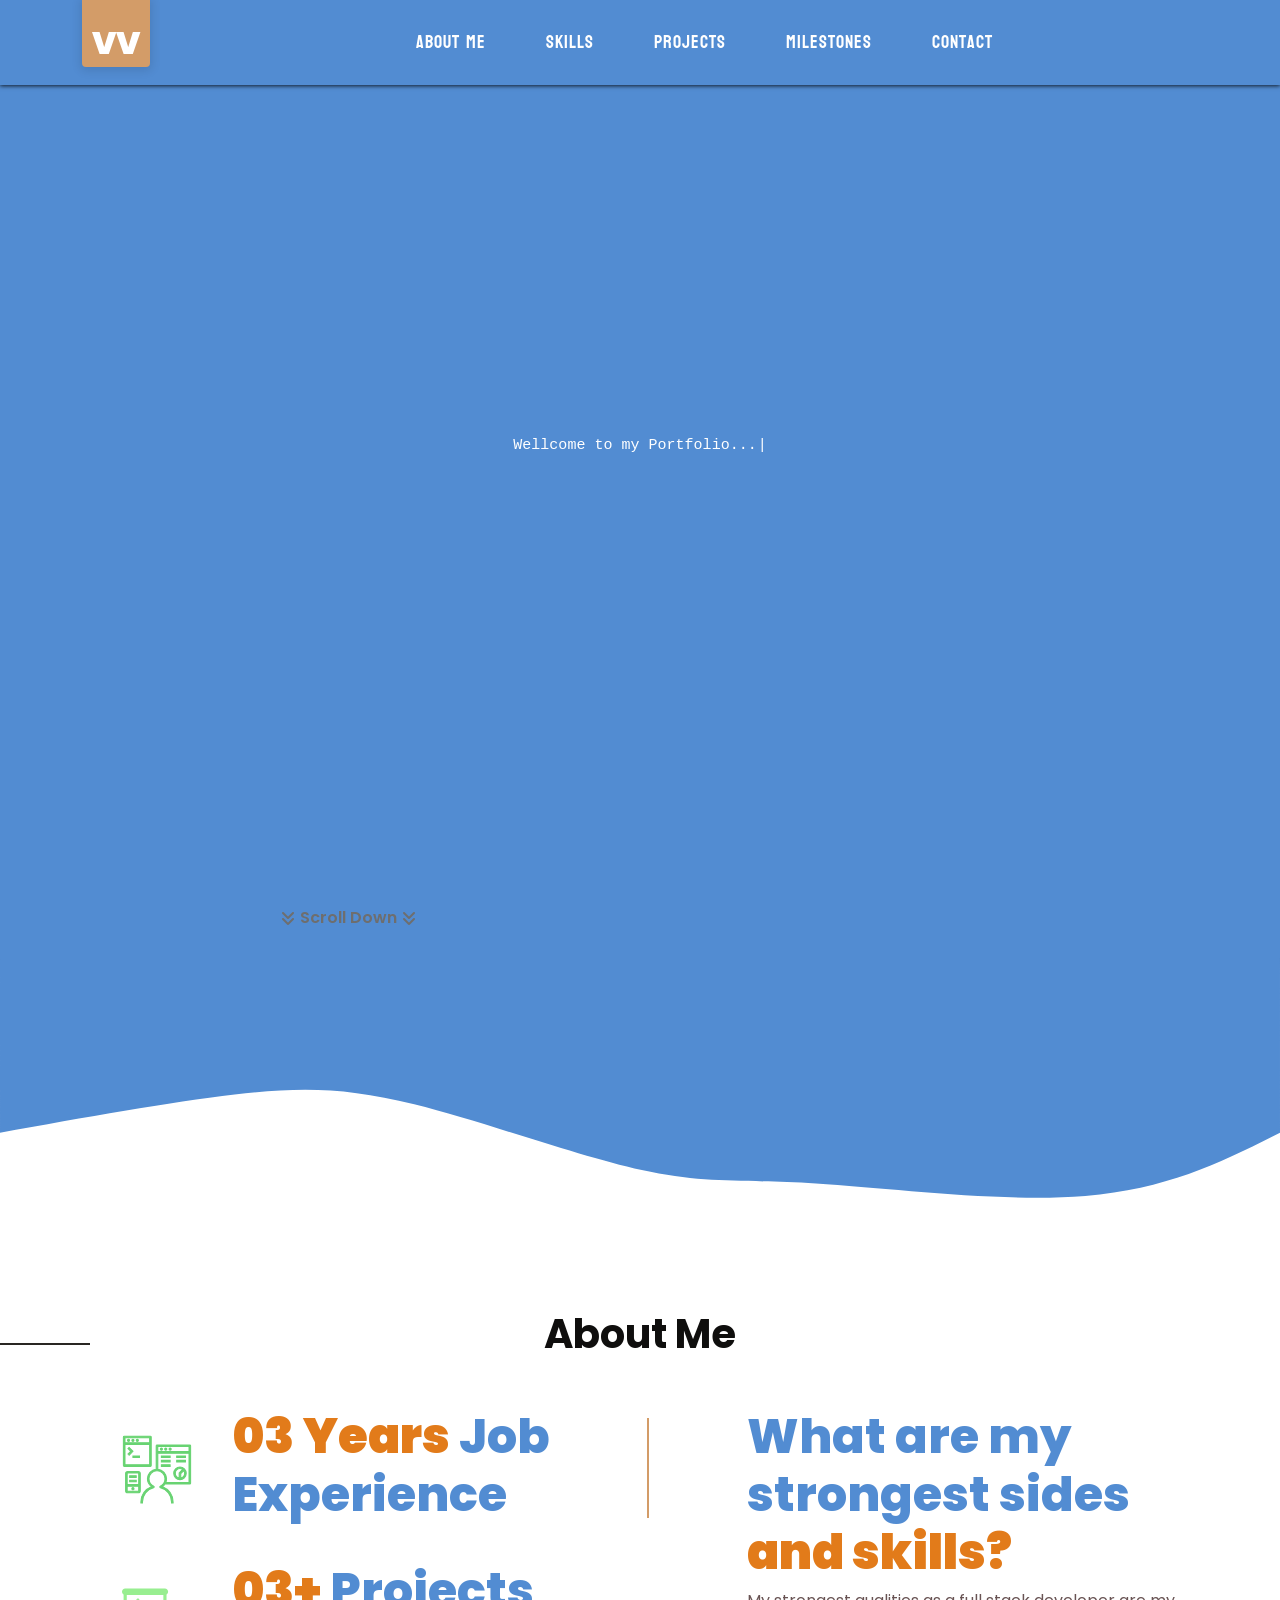
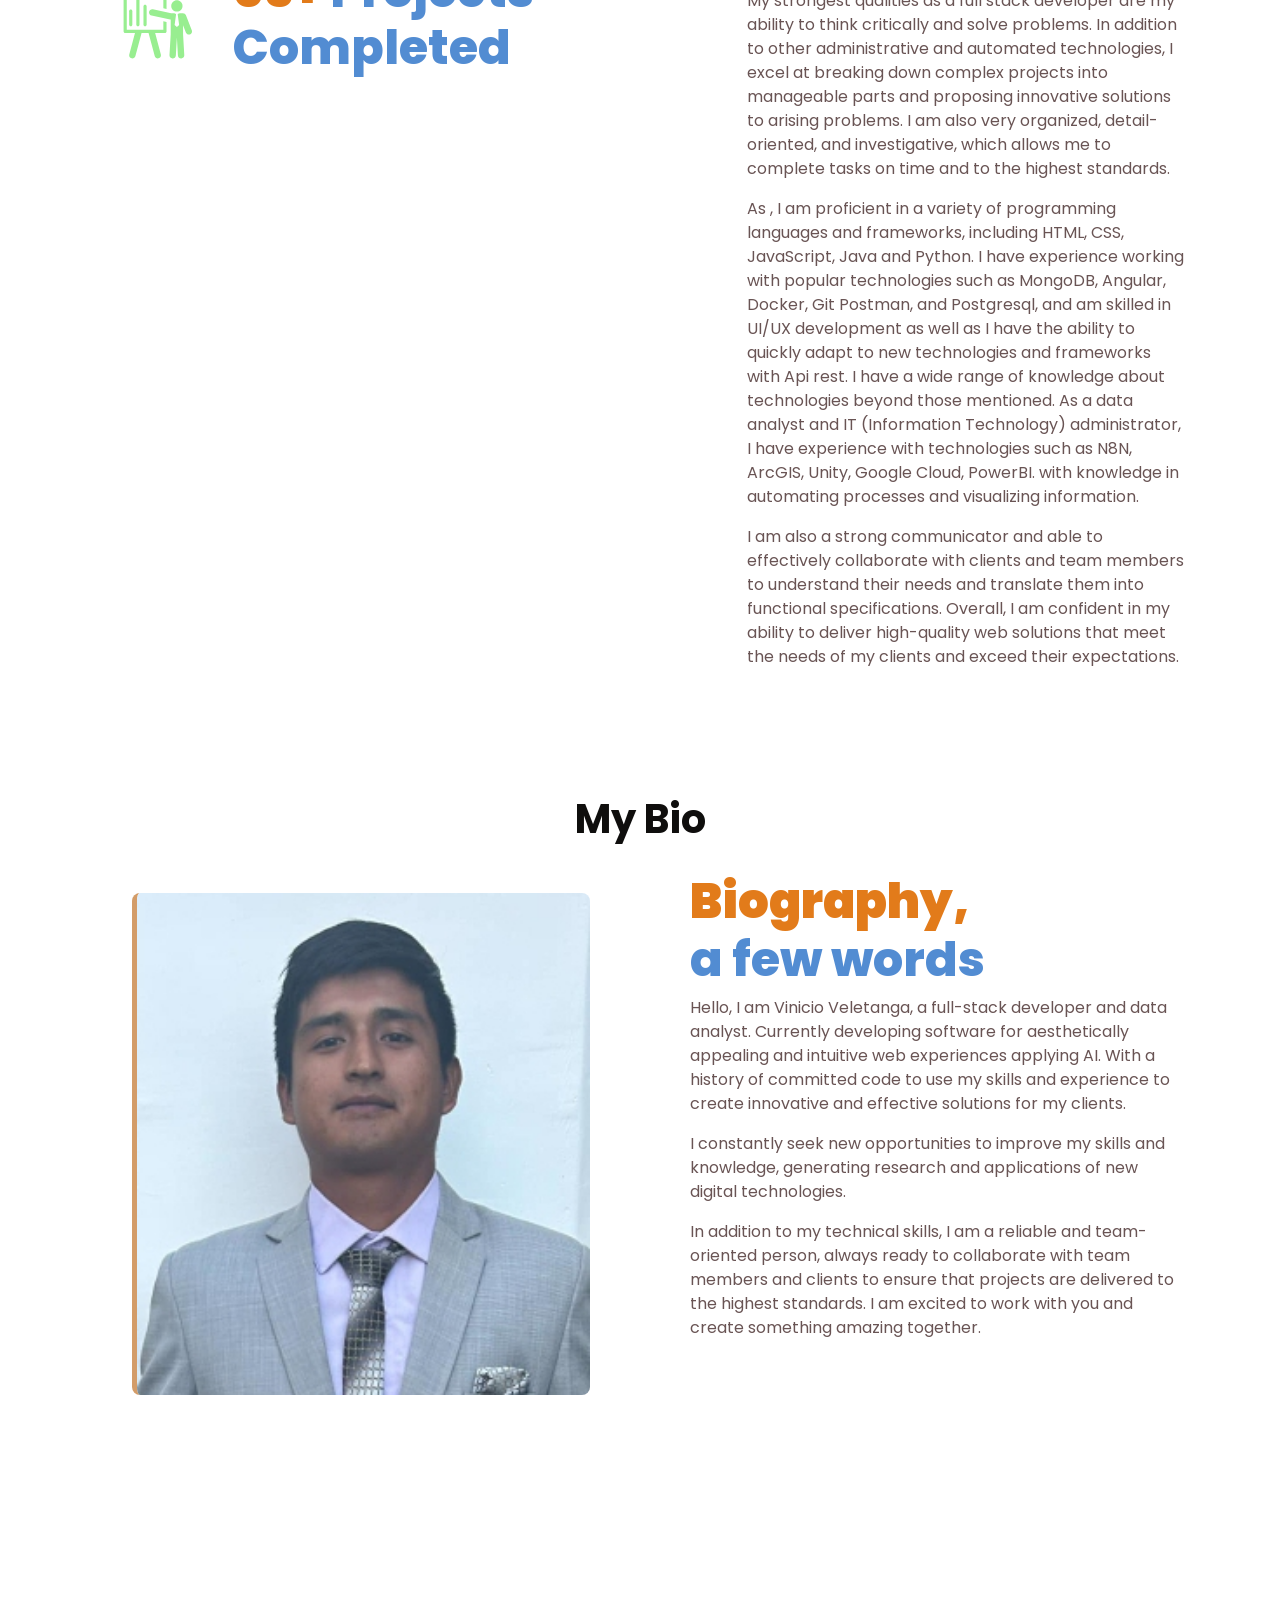
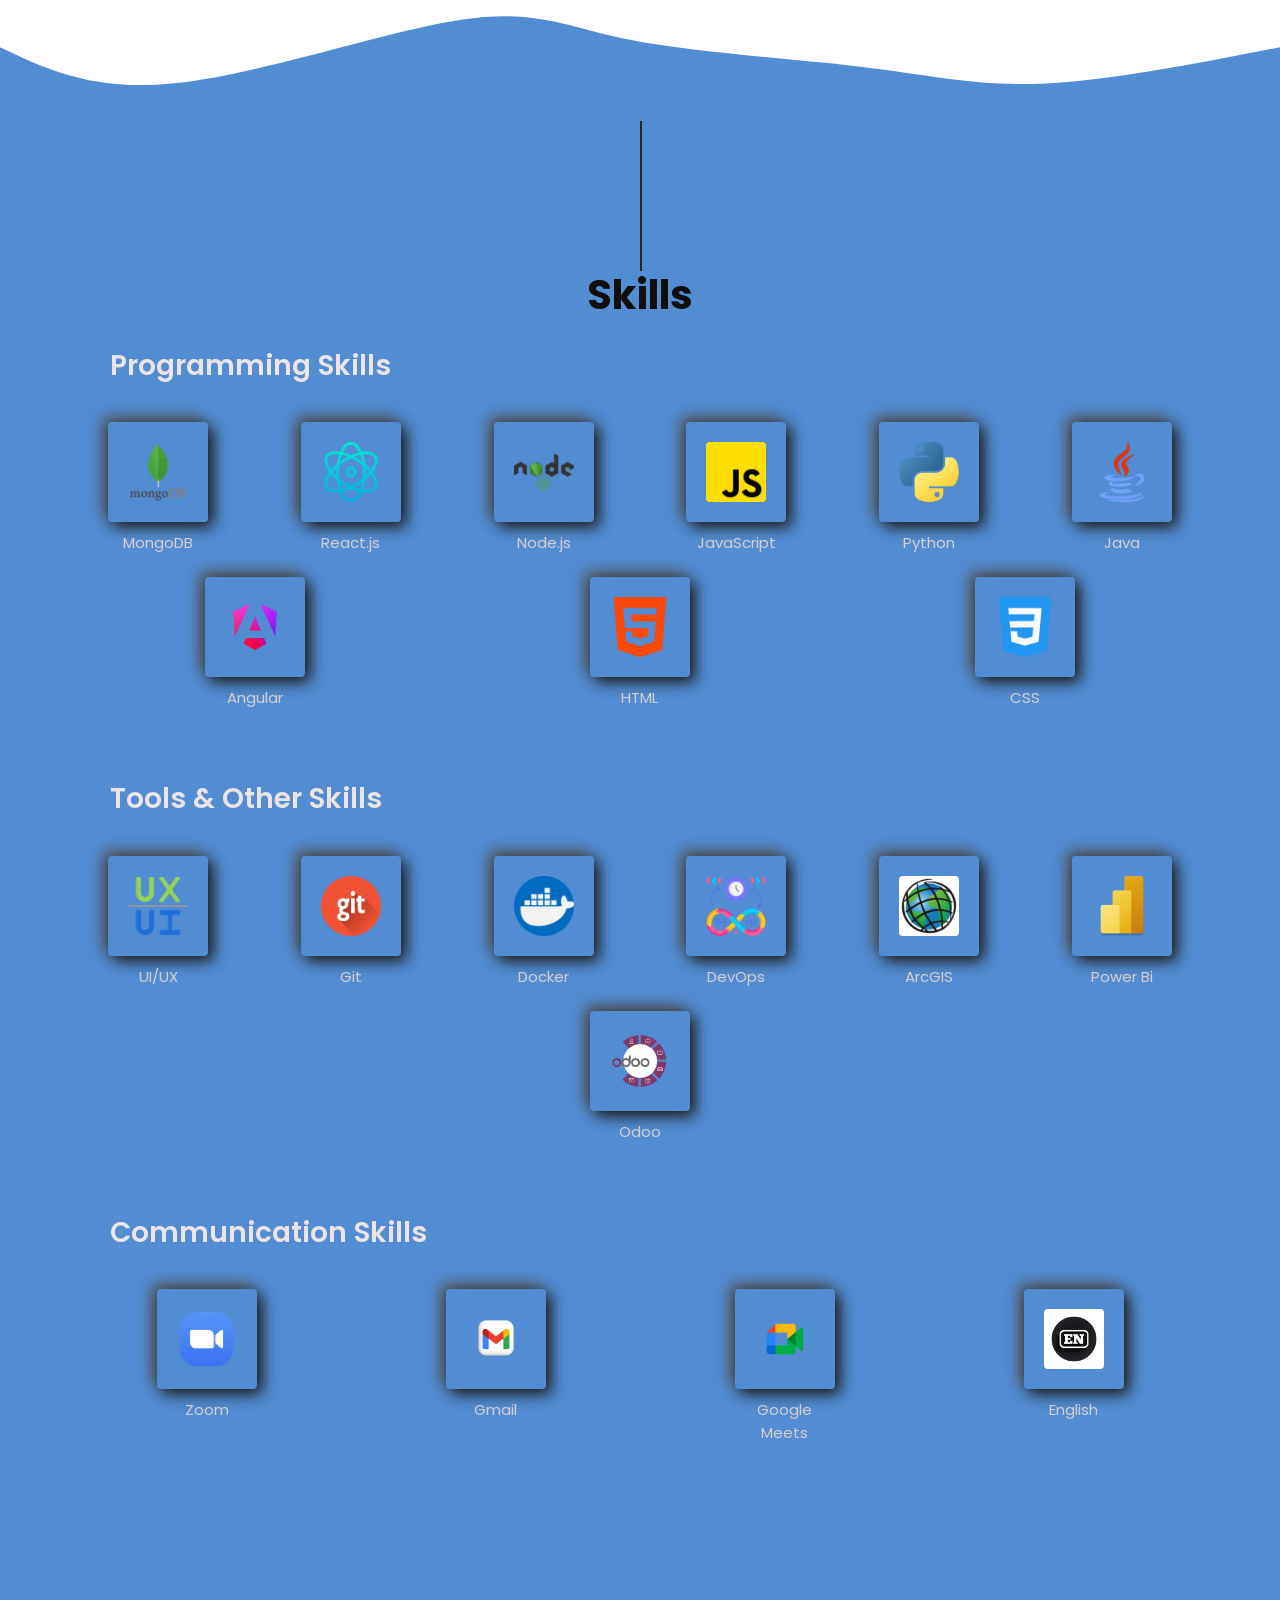
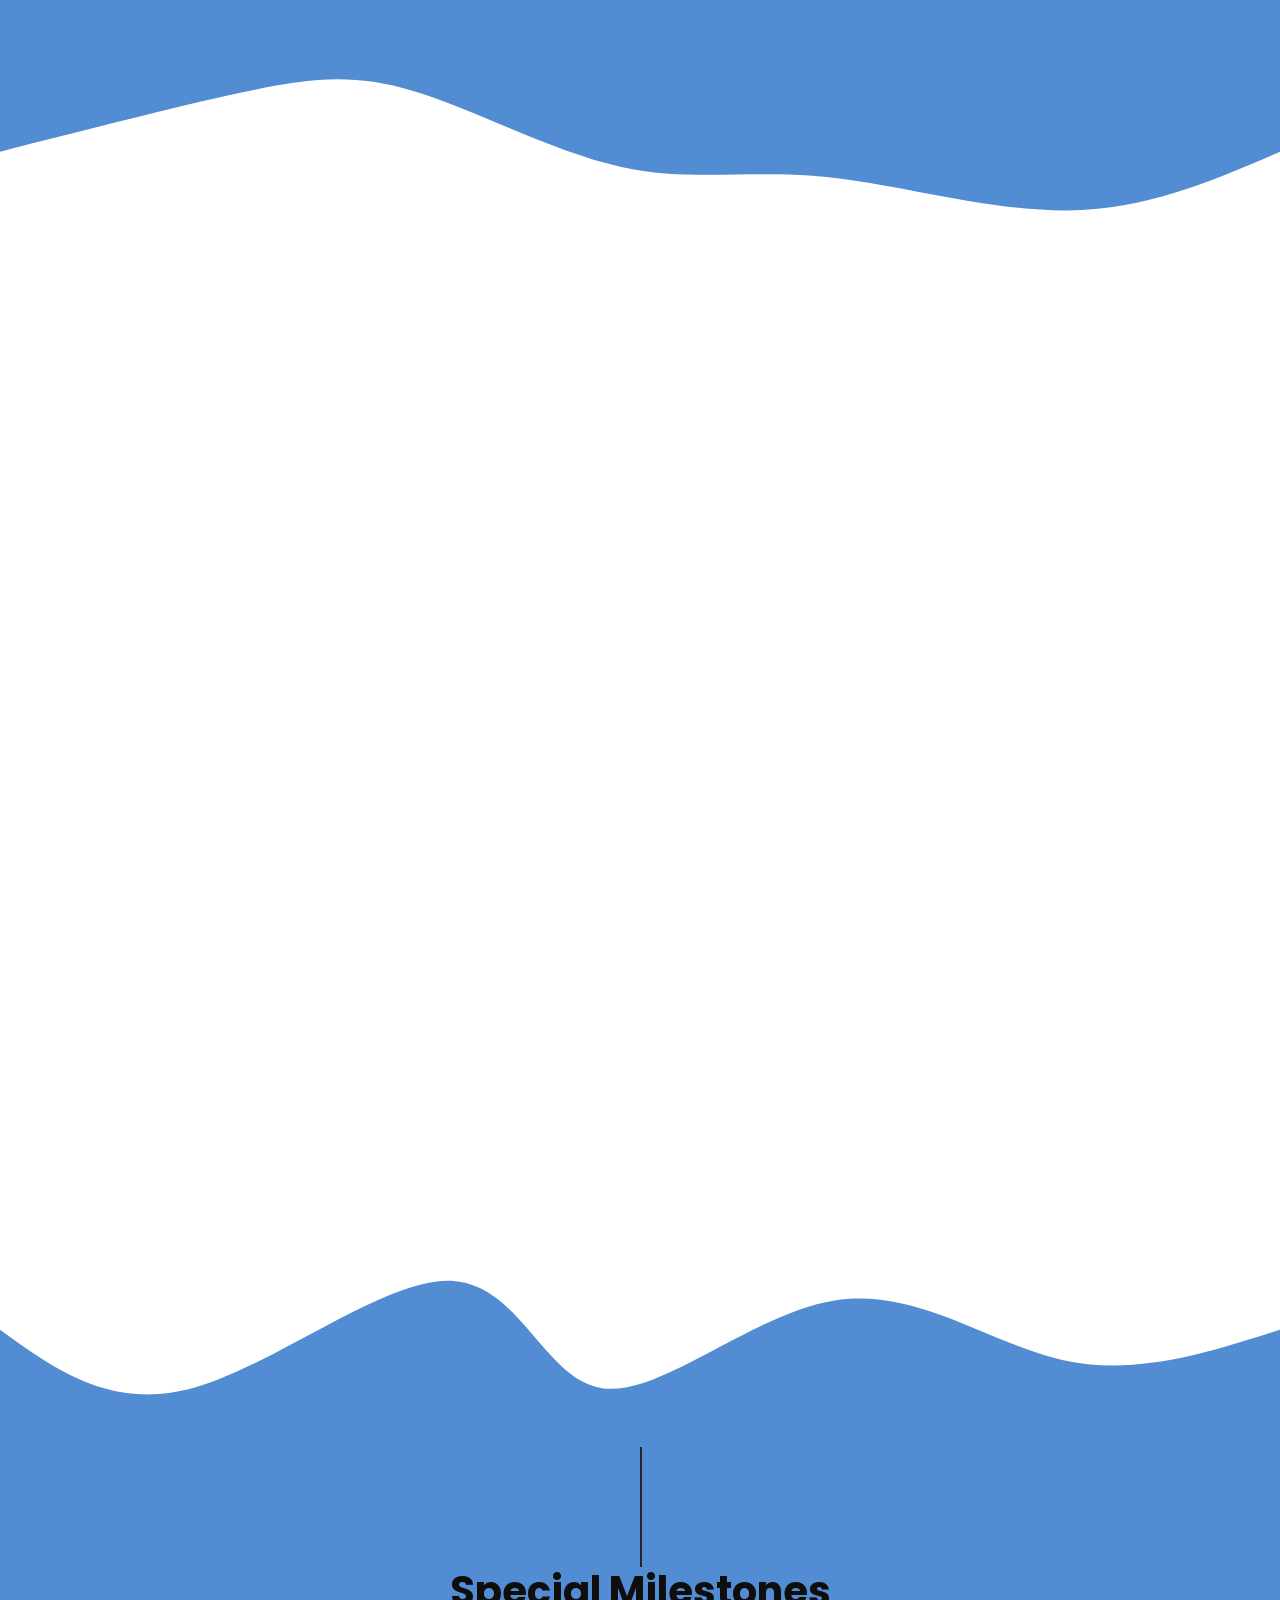
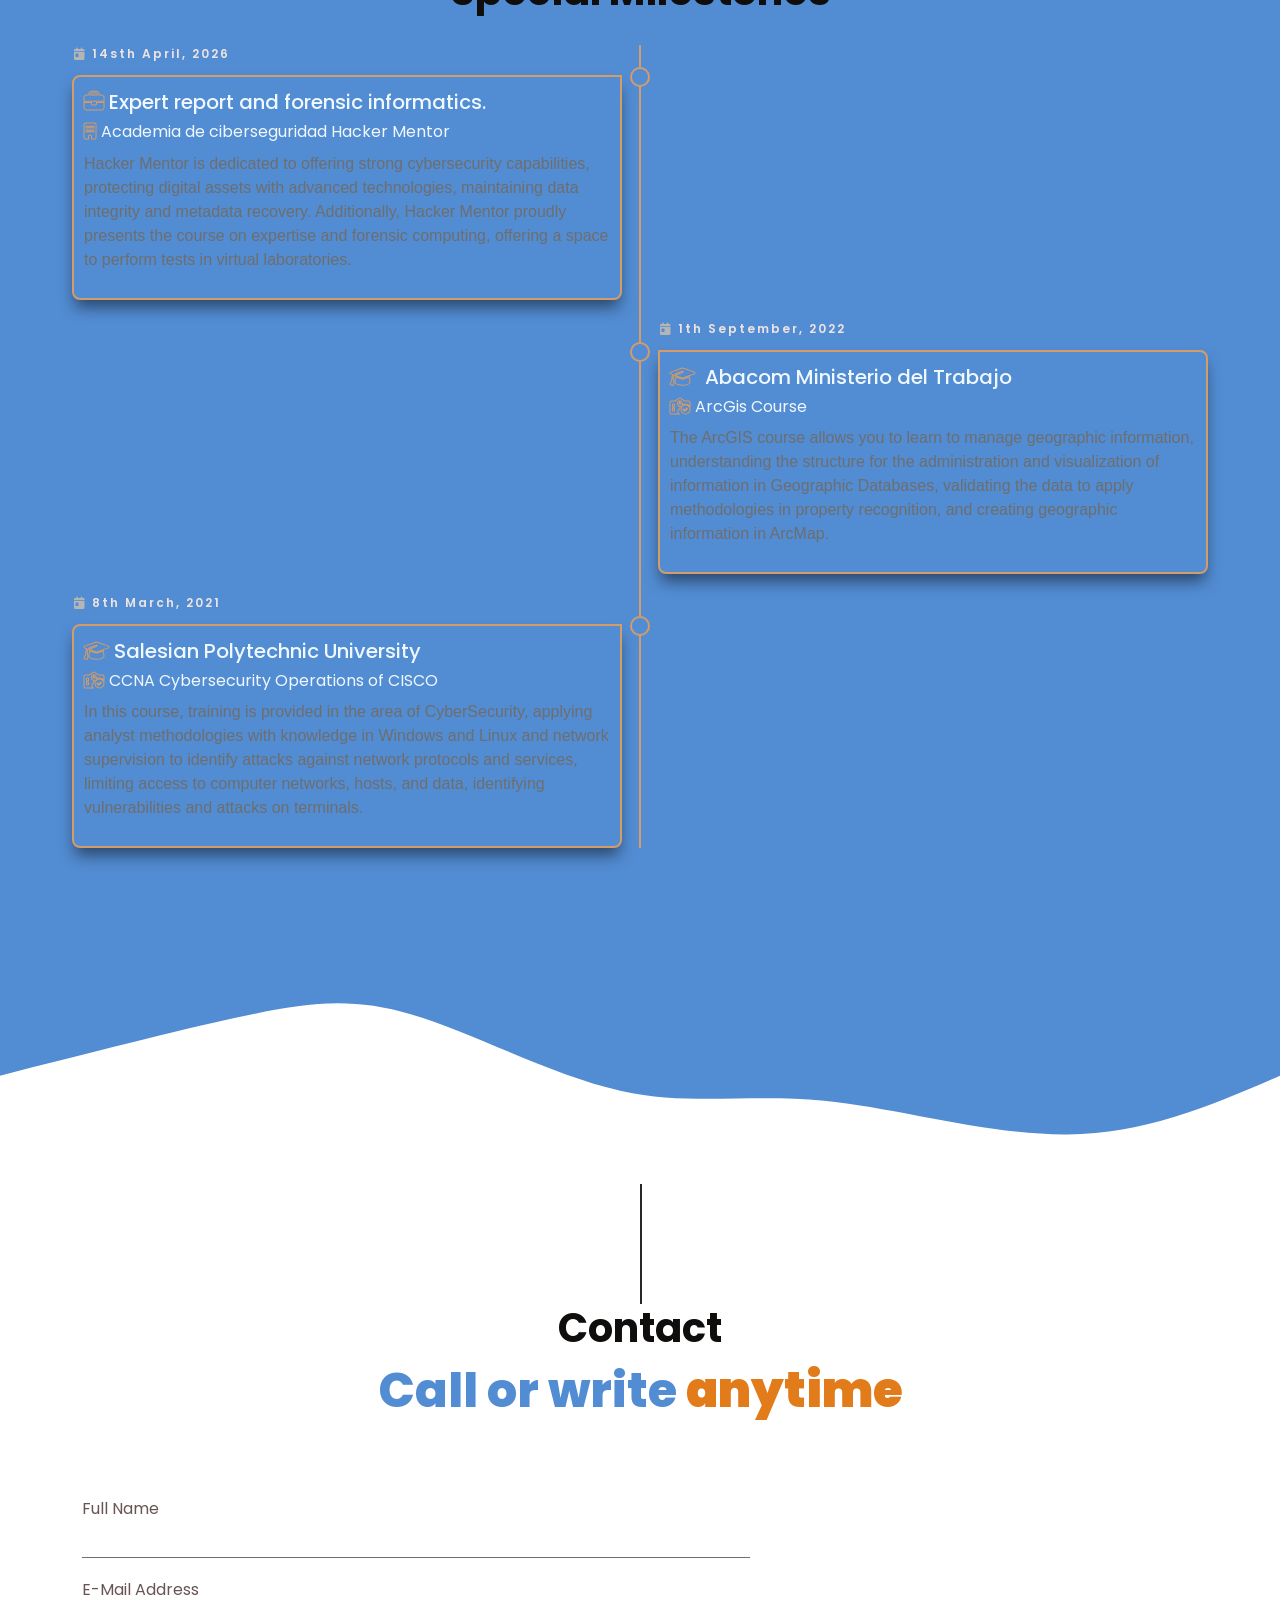
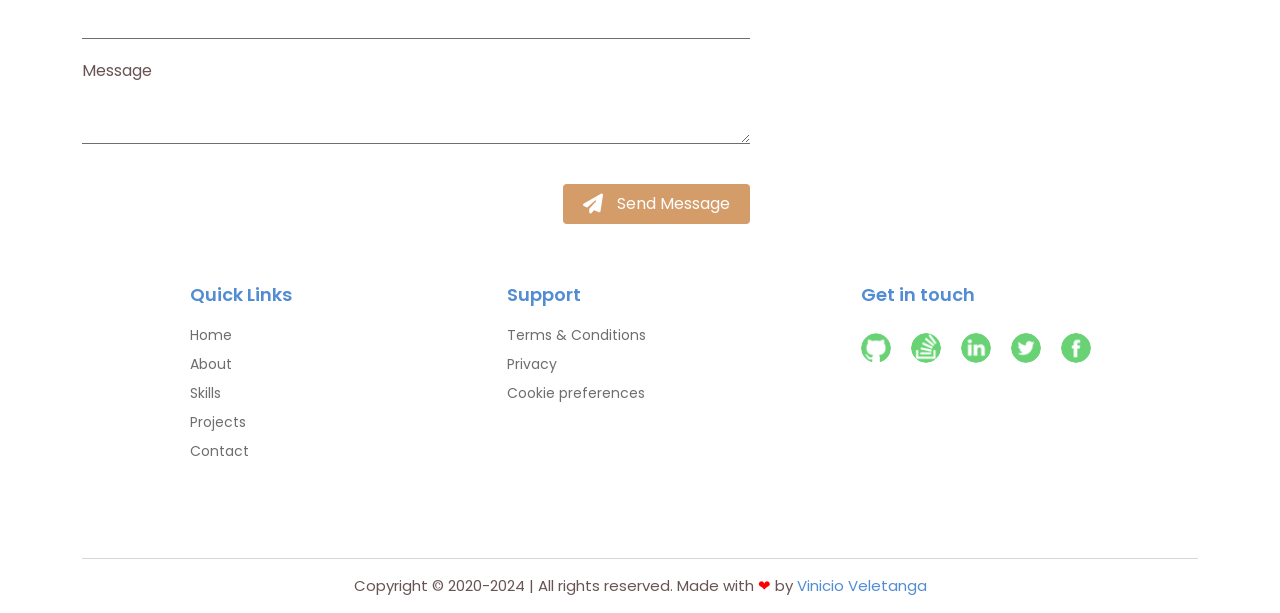
==== commit ce07bf36: "improving the presentation and capabilities" ====
--- a/index.html
+++ b/index.html
@@ -13,13 +13,12 @@
     />
     <meta
       name="copyright"
-      content="© 2024 - 2028 Vinicio Veletanga - All Rights Reserved."
+      content="© 2026 - 2030 Vinicio Veletanga - All Rights Reserved."
     />
     <meta name="author" content="Vinicio Veletanga" />
 
     <meta property="og:title" content="Vinicio Veletanga" />
-    <meta property="og:site_name" content="Vinicio Veletanga" />
-    <meta property="og:url" content=https://lakshanrukantha.github.io/>
+    <meta property="og:site_name" content="Vinicio Veletanga" /> 
     <meta
       property="og:description"
       content="Vinicio Veletanga is a highly skilled FullStack Developer in Sri Lanka with extensive experience in web development."
@@ -251,7 +250,7 @@
             d="M 0,400 C 0,400 0,200 0,200 C 62.43333333333334,168.3025641025641 124.86666666666667,136.6051282051282 219,129 C 313.1333333333333,121.3948717948718 438.9666666666666,137.88205128205126 522,143 C 605.0333333333334,148.11794871794874 645.2666666666668,141.86666666666665 718,158 C 790.7333333333332,174.13333333333335 895.9666666666667,212.65128205128207 974,232 C 1052.0333333333333,251.34871794871793 1102.8666666666666,251.52820512820512 1176,243 C 1249.1333333333334,234.47179487179488 1344.5666666666666,217.23589743589744 1440,200 C 1440,200 1440,400 1440,400 Z"
             stroke="none"
             stroke-width="0"
-            fill="#c5a7a7"
+            fill="#528cd2"
             class="transition-all duration-300 ease-in-out delay-150 path-0"
             transform="rotate(-180 720 200)"
           ></path>
@@ -352,30 +351,22 @@
                   <span class="green">Biography,<br /></span> a few words
                 </h2>
                 <p>
-                  Hi, I'm Vinicio Veletanga, a full-stack developer from Sri
-                  Lanka. I am currently an undergraduate at NSBM Green
-                  University, where I am developing a solid foundation in
-                  software engineering and a passion for building aesthetically
-                  attractive and intuitive web experiences. With a strong track
-                  record of achievement, I am committed to using my skills and
-                  expertise to create innovative and effective solutions for my
-                  clients.
+                 Hello, I am Vinicio Veletanga, a full-stack developer and
+                  data analyst. Currently developing software for aesthetically 
+                  appealing and intuitive web experiences applying AI. With a history of
+                   committed code to use my skills and experience to create
+                  innovative and effective solutions for my clients.
+                  
                 </p>
                 <p>
-                  I am an active member of the FOSS community and Media club of
-                  NSBM and am known for my broad range of knowledge and
-                  interests. I am constantly seeking out new opportunities to
-                  improve my skills and knowledge.
+                  I constantly seek new opportunities to improve my skills and knowledge, 
+                  generating research and applications of new digital technologies.
                 </p>
                 <p>
-                  In my free time, I enjoy hobbies such as photography, watching
-                  movies, and traveling. I am also an avid learner and am always
-                  looking for ways to improve my skills and knowledge. In
-                  addition to my technical skills, I am a reliable and
-                  team-oriented individual who is always ready to collaborate
-                  with team members and clients to ensure that projects are
-                  delivered to the highest standards. I am excited to work with
-                  you and create something amazing together.
+                  In addition to my technical skills, I am a reliable and team-oriented 
+                  person, always ready to collaborate with team members and clients to ensure
+                   that projects are delivered to the highest standards. 
+                  I am excited to work with you and create something amazing together.
                 </p>
               </div>
             </div>
@@ -393,10 +384,11 @@
             d="M 0,500 C 0,500 0,250 0,250 C 53.5,275.4589743589744 107,300.9179487179487 202,290 C 297,279.0820512820513 433.5,231.7871794871795 519,219 C 604.5,206.2128205128205 638.9999999999999,227.93333333333334 710,242 C 781.0000000000001,256.06666666666666 888.5,262.4794871794872 968,272 C 1047.5,281.5205128205128 1099,294.14871794871794 1173,291 C 1247,287.85128205128206 1343.5,268.925641025641 1440,250 C 1440,250 1440,500 1440,500 Z"
             stroke="none"
             stroke-width="0"
-            fill="#c5a7a7"
+            fill="#528cd2"
             class="transition-all duration-300 ease-in-out delay-150 path-0"
           ></path>
         </svg>
+
         <!-- Skills -->
         <section id="skills" class="text-center">
           <div class="container" data-aos="fade-up" data-aos-duration="1000">
@@ -410,13 +402,8 @@
                 ></div>
                 <span>MongoDB</span>
               </div>
-              <div class="div-card">
-                <div
-                  class="div-card-item express-js"
-                  title="Level : Proficient"
-                ></div>
-                <span>Express.js</span>
-              </div>
+              
+              
               <div class="div-card">
                 <div
                   class="div-card-item react-js"
@@ -444,18 +431,19 @@
               </div>
               <div class="div-card">
                 <div
-                  class="div-card-item next-js"
-                  title="Level : Proficient"
-                ></div>
-                <span>Next.js</span>
-              </div>
-              <div class="div-card">
-                <div
-                  class="div-card-item typescript"
-                  title="Level : Advanced Beginner"
-                ></div>
-                <span>TypeScript</span>
-              </div>
+                  class="div-card-item java"
+                  title="Level : Proficient"
+                ></div>
+                <span>Java</span>
+              </div>
+              <div class="div-card">
+                <div
+                  class="div-card-item angular"
+                  title="Level : Proficient"
+                ></div>
+                <span>Angular</span>
+              </div>
+              
               <div class="div-card">
                 <div class="div-card-item html" title="Level : Expert"></div>
                 <span>HTML</span>
@@ -465,6 +453,7 @@
                 <span>CSS</span>
               </div>
             </div>
+
             <h3 class="skill-label">Tools & Other Skills</h3>
             <div class="skill-cards-container">
               <div class="div-card">
@@ -492,27 +481,55 @@
                 ></div>
                 <span>DevOps</span>
               </div>
+
+              <div class="div-card">
+                <div
+                  class="div-card-item arcgis"
+                  title="Level : Proficient"
+                ></div>
+                <span>ArcGIS</span>
+              </div>
+
+              <div class="div-card">
+                <div
+                  class="div-card-item powerbi"
+                  title="Level : Proficient"
+                ></div>
+                <span>Power Bi</span>
+              </div>
+              <div class="div-card">
+                <div
+                  class="div-card-item odoo"
+                  title="Level : Proficient"
+                ></div>
+                <span>Odoo</span>
+              </div>
+
             </div>
             <h3 class="skill-label">Communication Skills</h3>
             <div class="skill-cards-container">
               <div class="div-card">
-                <div class="div-card-item sinhala" title="Level : Native"></div>
-                <span>Sinhala</span>
-              </div>
+                <div class="div-card-item zoom" title="Level : Native"></div>
+                <span>Zoom</span>
+              </div>
+
+               <div class="div-card">
+                <div class="div-card-item gmail" title="Level : Native"></div>
+                <span>Gmail</span>
+              </div>
+
+               <div class="div-card">
+                <div class="div-card-item googlemeets" title="Level : Native"></div>
+                <span>Google Meets</span>
+              </div>
+
               <div class="div-card">
                 <div
                   class="div-card-item english"
                   title="Level : Proficient"
                 ></div>
                 <span>English</span>
-              </div>
-              <div class="div-card">
-                <div
-                  class="div-card-item tamil"
-                  title="Level : Advanced Beginner"
-                ></div>
-                <span>Tamil</span>
-              </div>
+              </div> 
             </div>
           </div>
         </section>
@@ -528,7 +545,7 @@
             d="M 0,400 C 0,400 0,200 0,200 C 75.28461538461539,167.45897435897436 150.56923076923078,134.91794871794872 239,134 C 327.4307692307692,133.08205128205128 429.0076923076923,163.7871794871795 513,172 C 596.9923076923077,180.2128205128205 663.4000000000001,165.93333333333337 741,183 C 818.5999999999999,200.06666666666663 907.3923076923077,248.47948717948714 977,269 C 1046.6076923076923,289.52051282051286 1097.0307692307692,282.14871794871794 1171,266 C 1244.9692307692308,249.85128205128206 1342.4846153846154,224.92564102564103 1440,200 C 1440,200 1440,400 1440,400 Z"
             stroke="none"
             stroke-width="0"
-            fill="#c5a7a7"
+            fill="#528cd2"
             class="transition-all duration-300 ease-in-out delay-150 path-0"
             transform="rotate(-180 720 200)"
           ></path>
@@ -565,12 +582,67 @@
             d="M 0,400 C 0,400 0,200 0,200 C 63.06410256410257,245.6948717948718 126.12820512820514,291.3897435897436 219,265 C 311.87179487179486,238.6102564102564 434.551282051282,140.1358974358974 510,145 C 585.448717948718,149.8641025641026 613.6666666666666,258.0666666666667 679,266 C 744.3333333333334,273.9333333333333 846.7820512820515,181.59743589743587 939,167 C 1031.2179487179485,152.40256410256413 1113.2051282051282,215.54358974358976 1195,234 C 1276.7948717948718,252.45641025641024 1358.397435897436,226.2282051282051 1440,200 C 1440,200 1440,400 1440,400 Z"
             stroke="none"
             stroke-width="0"
-            fill="#c5a7a7"
+            fill="#528cd2"
             class="transition-all duration-300 ease-in-out delay-150 path-0"
           ></path>
         </svg>
         <!-- Special Milestones -->
-          
+          <section id="milestones" class="text-center">
+          <div class="container" data-aos="fade-up" data-aos-duration="1000">
+            <h6 class="section-title">Special Milestones</h6>
+            <div class="milestones">
+              <div class="timeline">
+                <ul>
+                  <li>
+                    <div class="timeline-content">
+                      <h3 class="date">14sth April, 2026</h3>
+                      <h2 class="title job" style="color: aliceblue;">Expert report and forensic informatics.</h2>
+                      <h3 class="sub-title company" style="color: aliceblue;">Academia de ciberseguridad Hacker Mentor</h3>
+                      <p class="description">
+                        Hacker Mentor is dedicated to offering strong cybersecurity 
+                        capabilities, protecting digital assets with advanced technologies,
+                         maintaining data integrity and metadata recovery. Additionally, 
+                         Hacker Mentor proudly presents the course on expertise and forensic
+                         computing, offering a space to perform tests in virtual laboratories.
+                      </p>
+                    </div>
+                  </li>
+                  <li>
+                    <div class="timeline-content">
+                      <h3 class="date" >1th September, 2022</h3>
+                      <h2 class="title education" style="color: aliceblue;"s>
+                        Abacom Ministerio del Trabajo
+                      </h2>
+                      <h3 class="sub-title school" style="color: aliceblue;">ArcGis Course</h3>
+                      <p class="description">
+                       The ArcGIS course allows you to learn to manage geographic information,
+                        understanding the structure for the administration and visualization of
+                         information in Geographic Databases, validating the data to apply 
+                         methodologies in property recognition, and creating geographic information in ArcMap.
+                      </p>
+                    </div>
+                  </li>
+                  <li>
+                    <div class="timeline-content">
+                      <h3 class="date">8th March, 2021</h3>
+                      <h2 class="title education" style="color: aliceblue;">Salesian Polytechnic University</h2>
+                      <h3 class="sub-title school" style="color: aliceblue;">CCNA Cybersecurity Operations of CISCO</h3>
+                      <p class="description">
+                        In this course, training is provided in the area of CyberSecurity,
+                         applying analyst methodologies with knowledge in Windows and Linux and 
+                         network supervision to identify attacks against network protocols and 
+                         services, limiting access to computer networks, hosts, 
+                        and data, identifying vulnerabilities and attacks on terminals.
+                      </p>
+                    </div>
+                  </li>
+                   
+                  
+                </ul>
+              </div>
+            </div>
+          </div>
+        </section>
         <svg
           width="100%"
           height="100%"
@@ -583,7 +655,7 @@
             d="M 0,400 C 0,400 0,200 0,200 C 75.28461538461539,167.45897435897436 150.56923076923078,134.91794871794872 239,134 C 327.4307692307692,133.08205128205128 429.0076923076923,163.7871794871795 513,172 C 596.9923076923077,180.2128205128205 663.4000000000001,165.93333333333337 741,183 C 818.5999999999999,200.06666666666663 907.3923076923077,248.47948717948714 977,269 C 1046.6076923076923,289.52051282051286 1097.0307692307692,282.14871794871794 1171,266 C 1244.9692307692308,249.85128205128206 1342.4846153846154,224.92564102564103 1440,200 C 1440,200 1440,400 1440,400 Z"
             stroke="none"
             stroke-width="0"
-            fill="#c5a7a7"
+            fill="#528cd2"
             class="transition-all duration-300 ease-in-out delay-150 path-0"
             transform="rotate(-180 720 200)"
           ></path>
--- a/css/main.css
+++ b/css/main.css
@@ -140,14 +140,14 @@
 
 h2 {
   font-weight: 800;
-  color: #c5a7a7;
+  color: #528cd2;
 }
 
 h3,
 h4,
 h5,
 h6 {
-  color: #c5a7a7;
+  color: #528cd2;
   font-weight: 600;
 }
 
@@ -167,7 +167,7 @@
   margin: 0 auto;
   padding: 30px 0;
   height: 85px;
-  background-color: #c5a7a7;
+  background-color: #528cd2;
   box-shadow: 0 0px 4px 0px rgba(0, 0, 0, 0.8);
 }
 
@@ -310,7 +310,7 @@
 }
 
 .navbar-collapse {
-  background-color: #c5a7a7;
+  background-color: #528cd2;
   box-shadow: rgba(0, 0, 0, 0.4) 0px 10px 40px 0px;
   border-bottom-left-radius: 5px;
   border-bottom-right-radius: 5px;
@@ -346,7 +346,7 @@
   font-size: 20px;
   font-family: "Koulen";
   letter-spacing: 1px;
-  color: #8a7f75d0 !important;
+  color: #fffaf5fc !important;
   border: 2px solid #d39c68;
   border-radius: 20px;
   box-shadow: 10px 10px 30px #e6050550, -10px -10px 30px #27272750;
@@ -362,7 +362,7 @@
   cursor: default;
   z-index: 10;
   opacity: 1;
-  background-color: #c5a7a7;
+  background-color: #528cd2;
 }
 
 .loading-text {
@@ -384,7 +384,7 @@
 }
 
 #intro {
-  background-color: #c5a7a7;
+  background-color: #528cd2;
   box-shadow: 0px 0px 10px 10px rgba(34, 34, 34, 1);
   padding: 150px 0px 50px;
 }
@@ -604,7 +604,7 @@
 }
 
 #skills {
-  background-color: #c5a7a7;
+  background-color: #528cd2;
   box-shadow: 0px 0px 10px 10px rgb(151, 118, 118);
   padding: 80px 0px;
 }
@@ -633,8 +633,8 @@
   width: 80px;
   height: 80px;
   margin-bottom: 15px;
-  background-color: #c5a7a7;
-  box-shadow: 5px 5px 15px #181818, -5px -5px 15px #2c2c2c;
+  background-color: #528cd2;
+  box-shadow: 5px 5px 15px #181818, -5px -5px 15px #555353;
   transition: background-color 0.2s ease, border-radius 0.2s ease;
 }
 
@@ -680,7 +680,7 @@
 #skills .container .div-card span {
   position: relative;
   display: table;
-  color: #6e6e6e;
+  color: #d9cece;
   font-size: 15px;
   margin-top: 90px;
   margin-left: auto;
@@ -708,13 +708,10 @@
   background-image: url("../img/icon/js.png");
 }
 #skills .container .div-card .python {
-  background-image: url("../img/icon/python.png");
-}
-#skills .container .div-card .next-js {
-  background-image: url("../img/icon/next-js.png");
-}
-#skills .container .div-card .postgresql {
-  background-image: url("../img/icon/postgresql.jpeg");
+  background-image: url("../img/icon/python.png"); 
+}
+#skills .container .div-card .angular {
+  background-image: url("../img/icon/angular.png");
   }
 #skills .container .div-card .java {
   background-image: url("../img/icon/java.png");
@@ -736,19 +733,36 @@
 }
 #skills .container .div-card .devops {
   background-image: url("../img/icon/devops.png");
-}
-
+  
+}
+#skills .container .div-card .arcgis {
+  background-image: url("../img/icon/arcGis.png");
+  
+}
+
+#skills .container .div-card .powerbi {
+  background-image: url("../img/icon/powerbi.png");
+  
+}
+#skills .container .div-card .odoo {
+  background-image: url("../img/icon/odoo.png");
+  
+}
 /*Icons - Languages */
 
-#skills .container .div-card .sinhala {
-  background-image: url("../img/icon/lang-si.png");
+#skills .container .div-card .zoom {
+  background-image: url("../img/icon/zoom.png");
+}
+#skills .container .div-card .gmail {
+  background-image: url("../img/icon/gmail.png");
+}
+
+#skills .container .div-card .googlemeets {
+  background-image: url("../img/icon/googlemeets.png");
 }
 #skills .container .div-card .english {
   background-image: url("../img/icon/lang-en.png");
-}
-#skills .container .div-card .tamil {
-  background-image: url("../img/icon/lang-ta.png");
-}
+} 
 
 .card-buttons {
   display: flex;
@@ -765,7 +779,7 @@
 
 #milestones {
   padding: 50px 0px;
-  background-color: #c5a7a7;
+  background-color: #528cd2;
 }
 
 .milestones {
@@ -791,7 +805,7 @@
 
 .timeline ul li {
   padding: 10px;
-  background-color: #c5a7a7;
+  background-color: #528cd2;
   border: 2px solid #d39c68;
   box-shadow: 0px 10px 15px -3px rgba(0, 0, 0, 0.5);
   text-align: left;
@@ -815,7 +829,7 @@
 .timeline-content .birth::before {
   content: "\f1fd";
   position: relative;
-  color: #c5a7a7;
+  color: #528cd2;
   margin-right: 5px;
   -webkit-text-stroke: 1px #d39c68;
   font-family: "Font Awesome 5 Free";
@@ -825,7 +839,7 @@
 .timeline-content .education::before {
   content: "\f19d";
   position: relative;
-  color: #c5a7a7;
+  color: #528cd2;
   margin-right: 5px;
   -webkit-text-stroke: 1px #d39c68;
   font-family: "Font Awesome 5 Free";
@@ -835,7 +849,7 @@
 .timeline-content .school::before {
   content: "\e56b";
   position: relative;
-  color: #c5a7a7;
+  color: #528cd2;
   -webkit-text-stroke: 1px #d39c68;
   margin-right: 5px;
   font-family: "Font Awesome 5 Free";
@@ -845,7 +859,7 @@
 .timeline-content .job::before {
   content: "\f0b1";
   position: relative;
-  color: #c5a7a7;
+  color: #528cd2;
   margin-right: 5px;
   -webkit-text-stroke: 1px #d39c68;
   font-family: "Font Awesome 5 Free";
@@ -855,7 +869,7 @@
 .timeline-content .company::before {
   content: "\f1ad";
   position: relative;
-  color: #c5a7a7;
+  color: #528cd2;
   -webkit-text-stroke: 1px #d39c68;
   margin-right: 5px;
   font-family: "Font Awesome 5 Free";
@@ -876,7 +890,7 @@
 .timeline-content .globe::before {
   content: "\f57e";
   position: relative;
-  color: #c5a7a7;
+  color: #528cd2;
   -webkit-text-stroke: 1px #d39c68;
   margin-right: 5px;
   font-family: "Font Awesome 5 Free";
@@ -891,7 +905,7 @@
 
 .timeline-content .date {
   font-size: 12px;
-  color: #6e6e6e;
+  color: #e8dbdb;
   font-weight: 600;
   margin-bottom: 10px;
   letter-spacing: 2px;
@@ -900,7 +914,7 @@
 .timeline-content .date::before {
   content: "\f783";
   position: relative;
-  color: #d39c6850;
+  color: #c2bab3e4;
   -webkit-text-stroke: 1px #d39c68;
   margin-right: 5px;
   font-family: "Font Awesome 5 Free";
@@ -1100,7 +1114,7 @@
 footer ul li:hover,
 .footer-nav ul li a:hover,
 footer .support ul li a:hover {
-  color: #c5a7a7;
+  color: #528cd2;
   text-shadow: 0px 0px 2px rgba(0, 0, 0, 0.1);
 }
 
@@ -1187,7 +1201,7 @@
 }
 
 .footer-rights .copyright p a {
-  color: #c5a7a7;
+  color: #528cd2;
   text-decoration-color: transparent;
   transition: text-decoration-color 0.4s ease;
 }
@@ -1464,7 +1478,7 @@
     margin: 0px 10px;
     border-radius: 50%;
     border: 2px solid #d39c68;
-    background-color: #c5a7a7;
+    background-color: #528cd2;
     top: 0px;
     transition: background-color 0.4s;
   }
@@ -1505,7 +1519,7 @@
 
   .timeline-content .date {
     position: absolute;
-    color: #6e6e6e;
+    color: #ece3e3;
     top: -30px;
     left: 0px;
   }
@@ -1613,7 +1627,7 @@
   }
 
   .collapse-bg {
-    background-color: #c5a7a7;
+    background-color: #528cd2;
     background-image: none;
   }
 
@@ -1907,7 +1921,7 @@
     margin: 0 auto;
     height: 85px;
     justify-content: space-around;
-    background-color: #c5a7a7;
+    background-color: #528cd2;
   }
 
   #intro p {
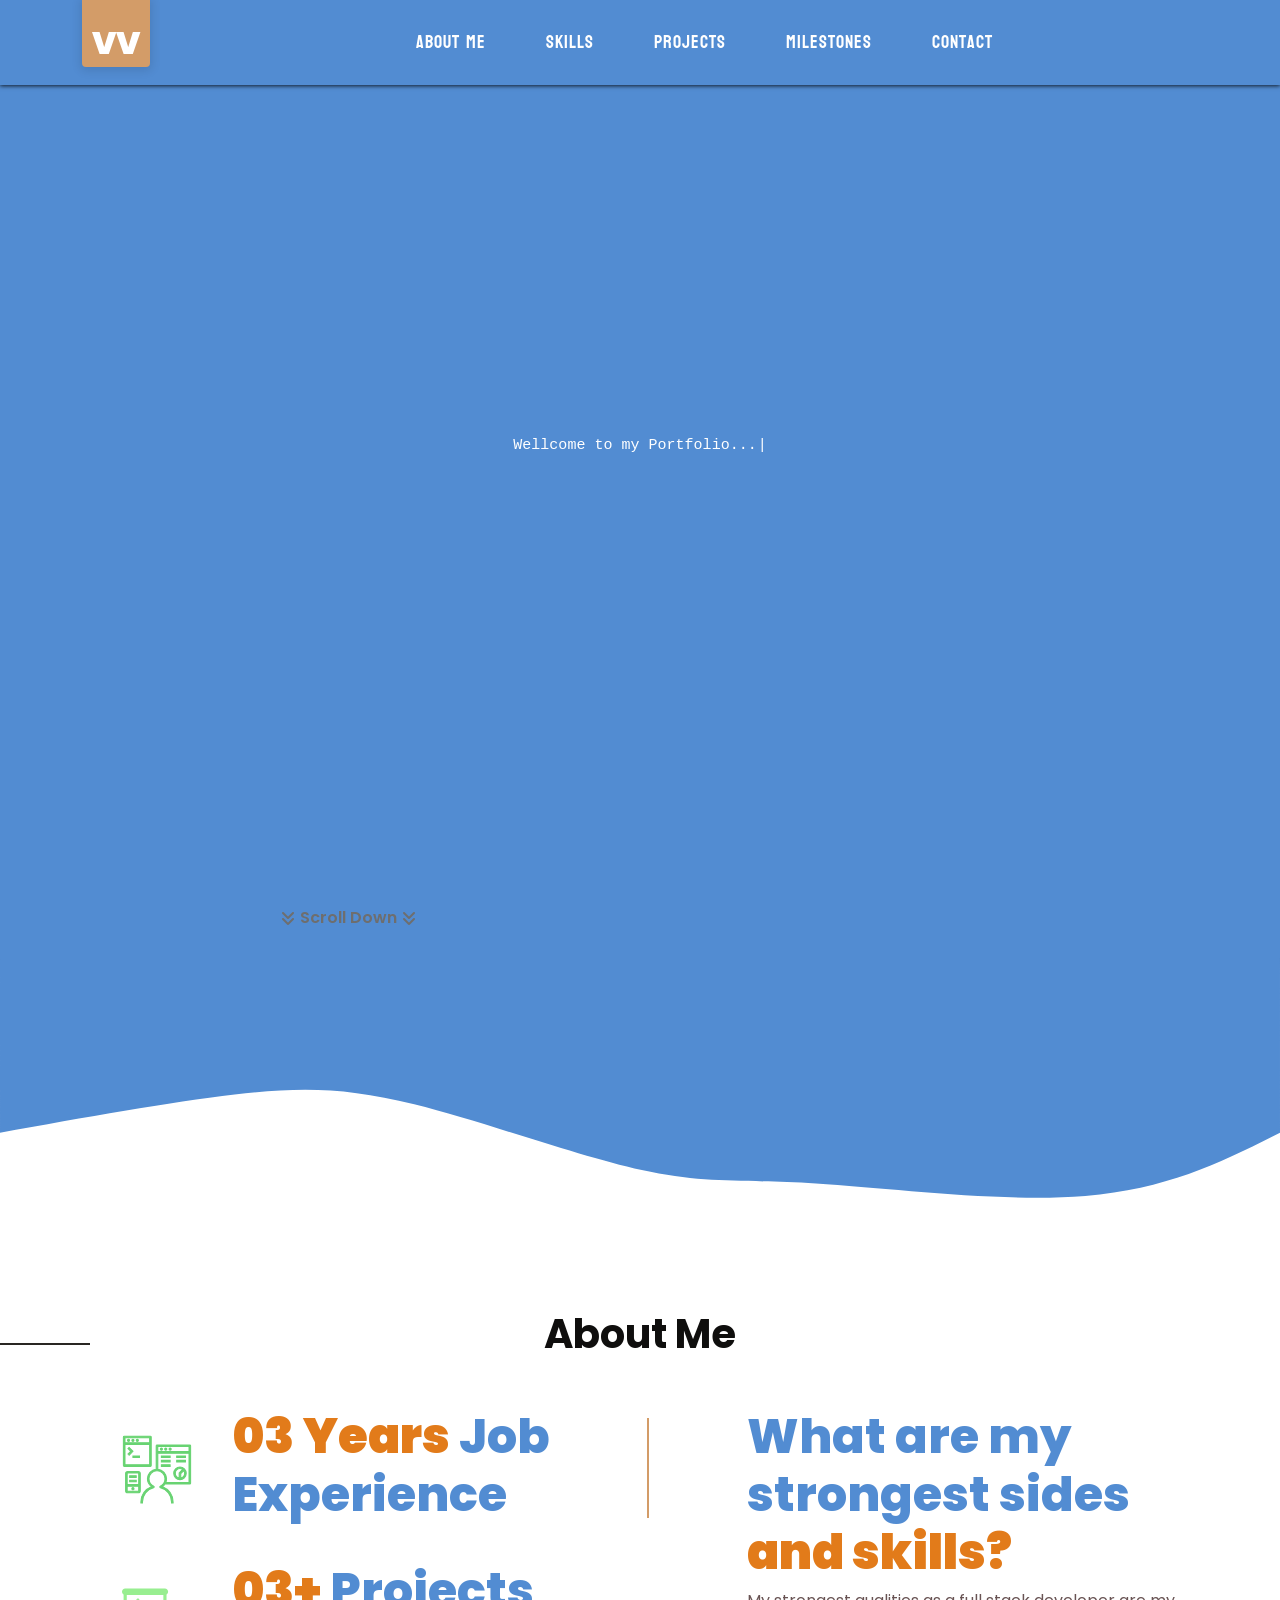
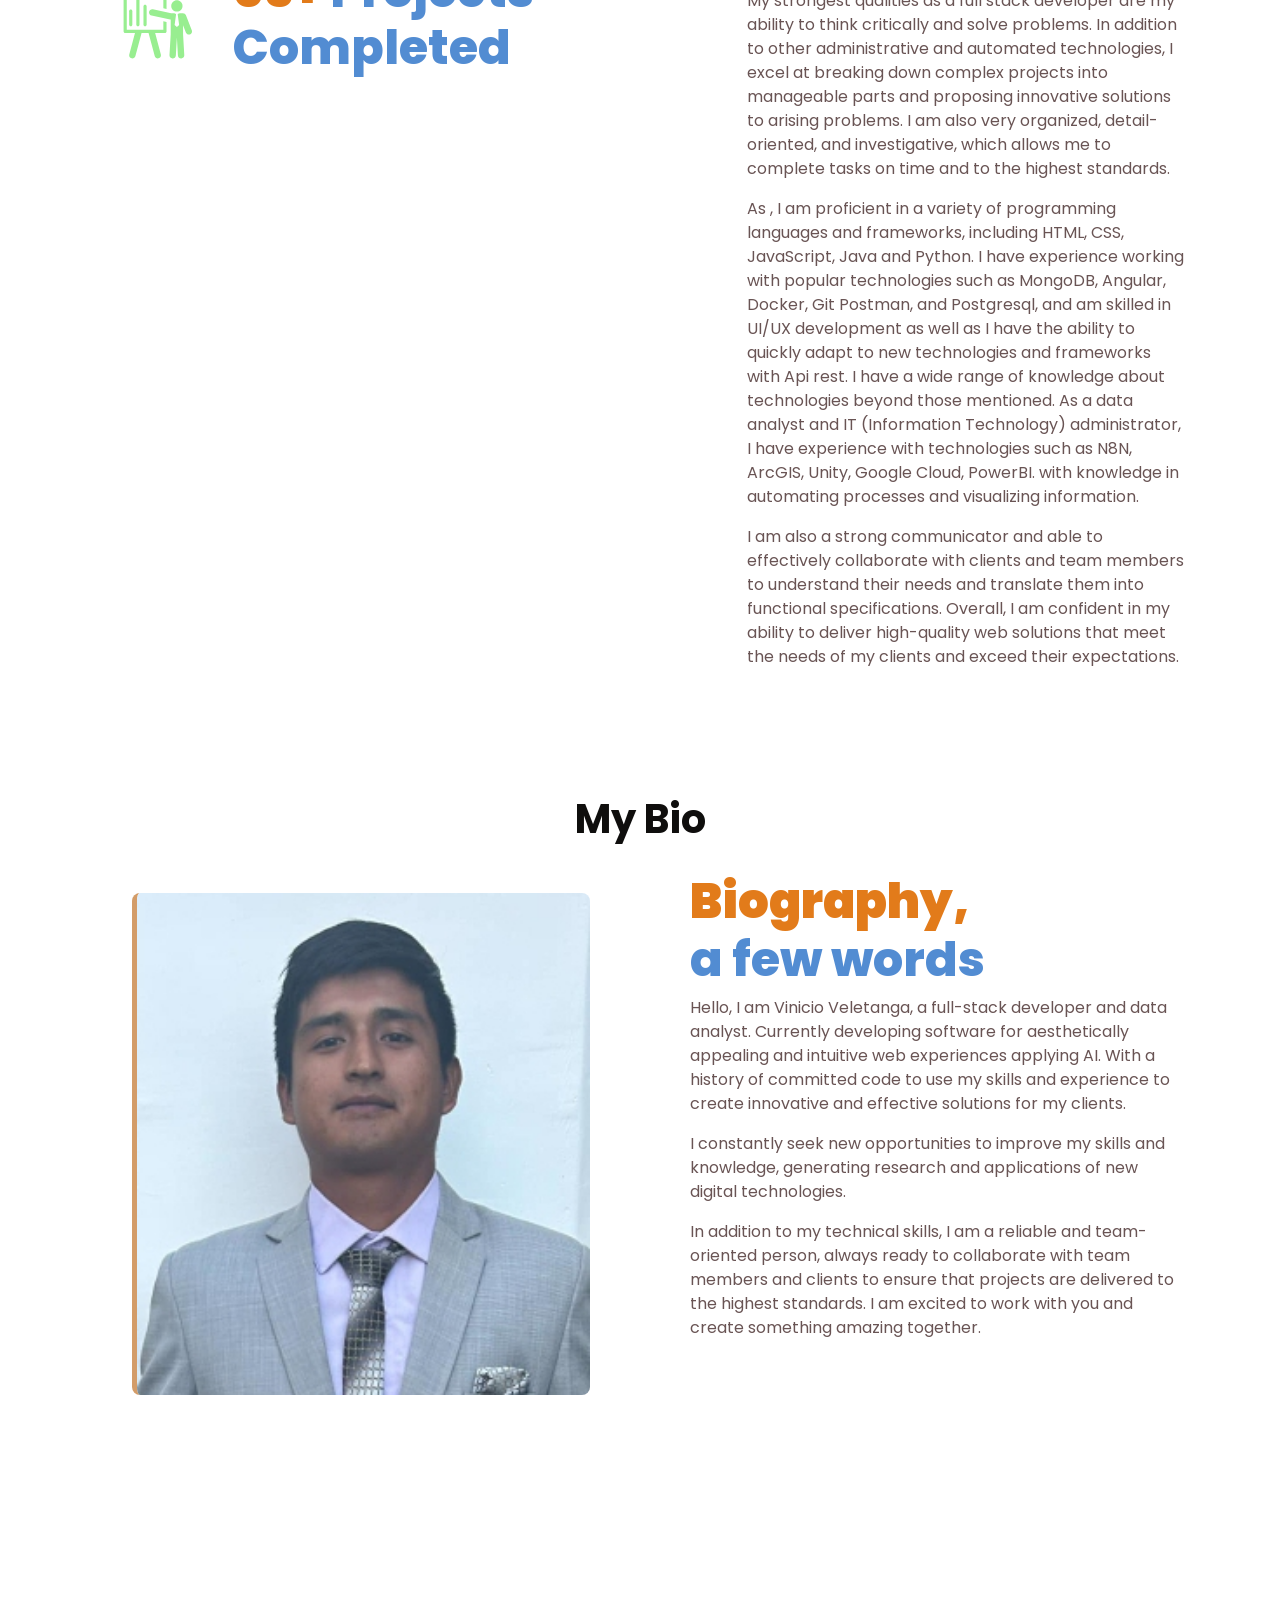
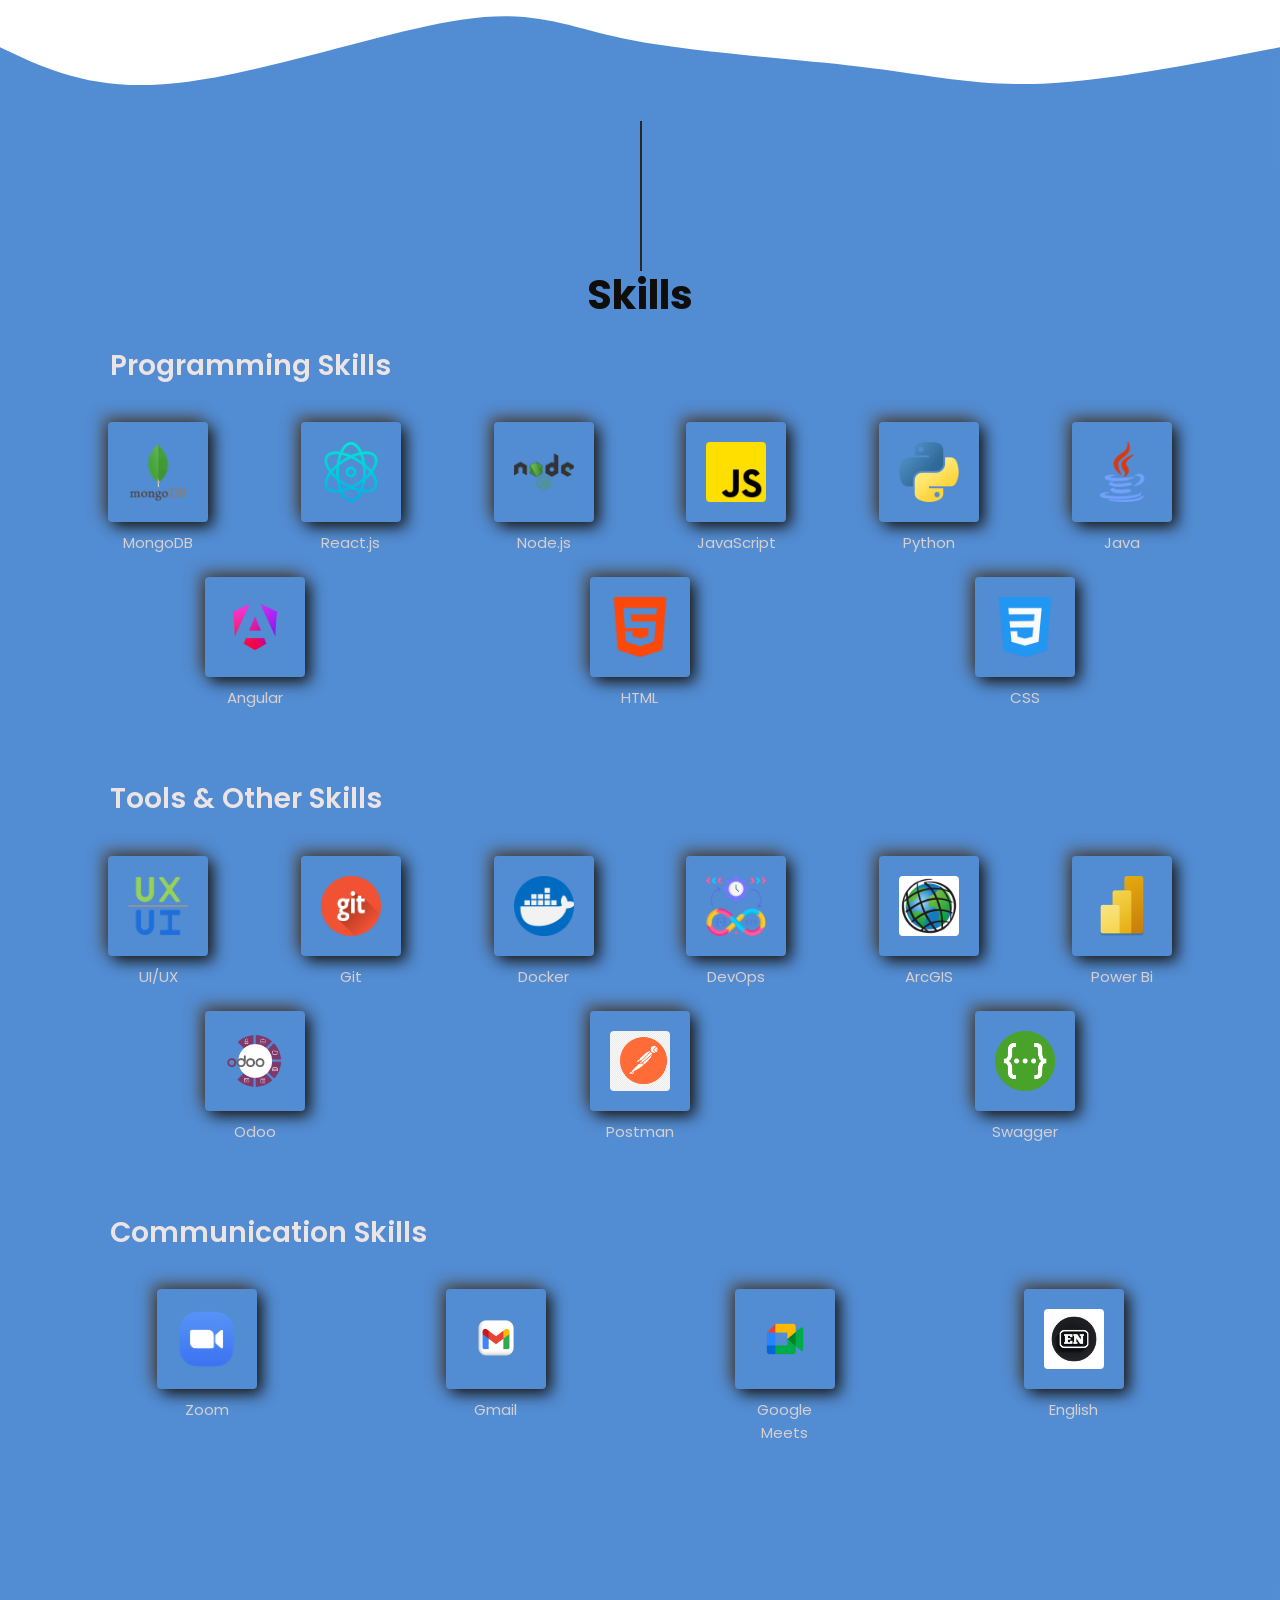
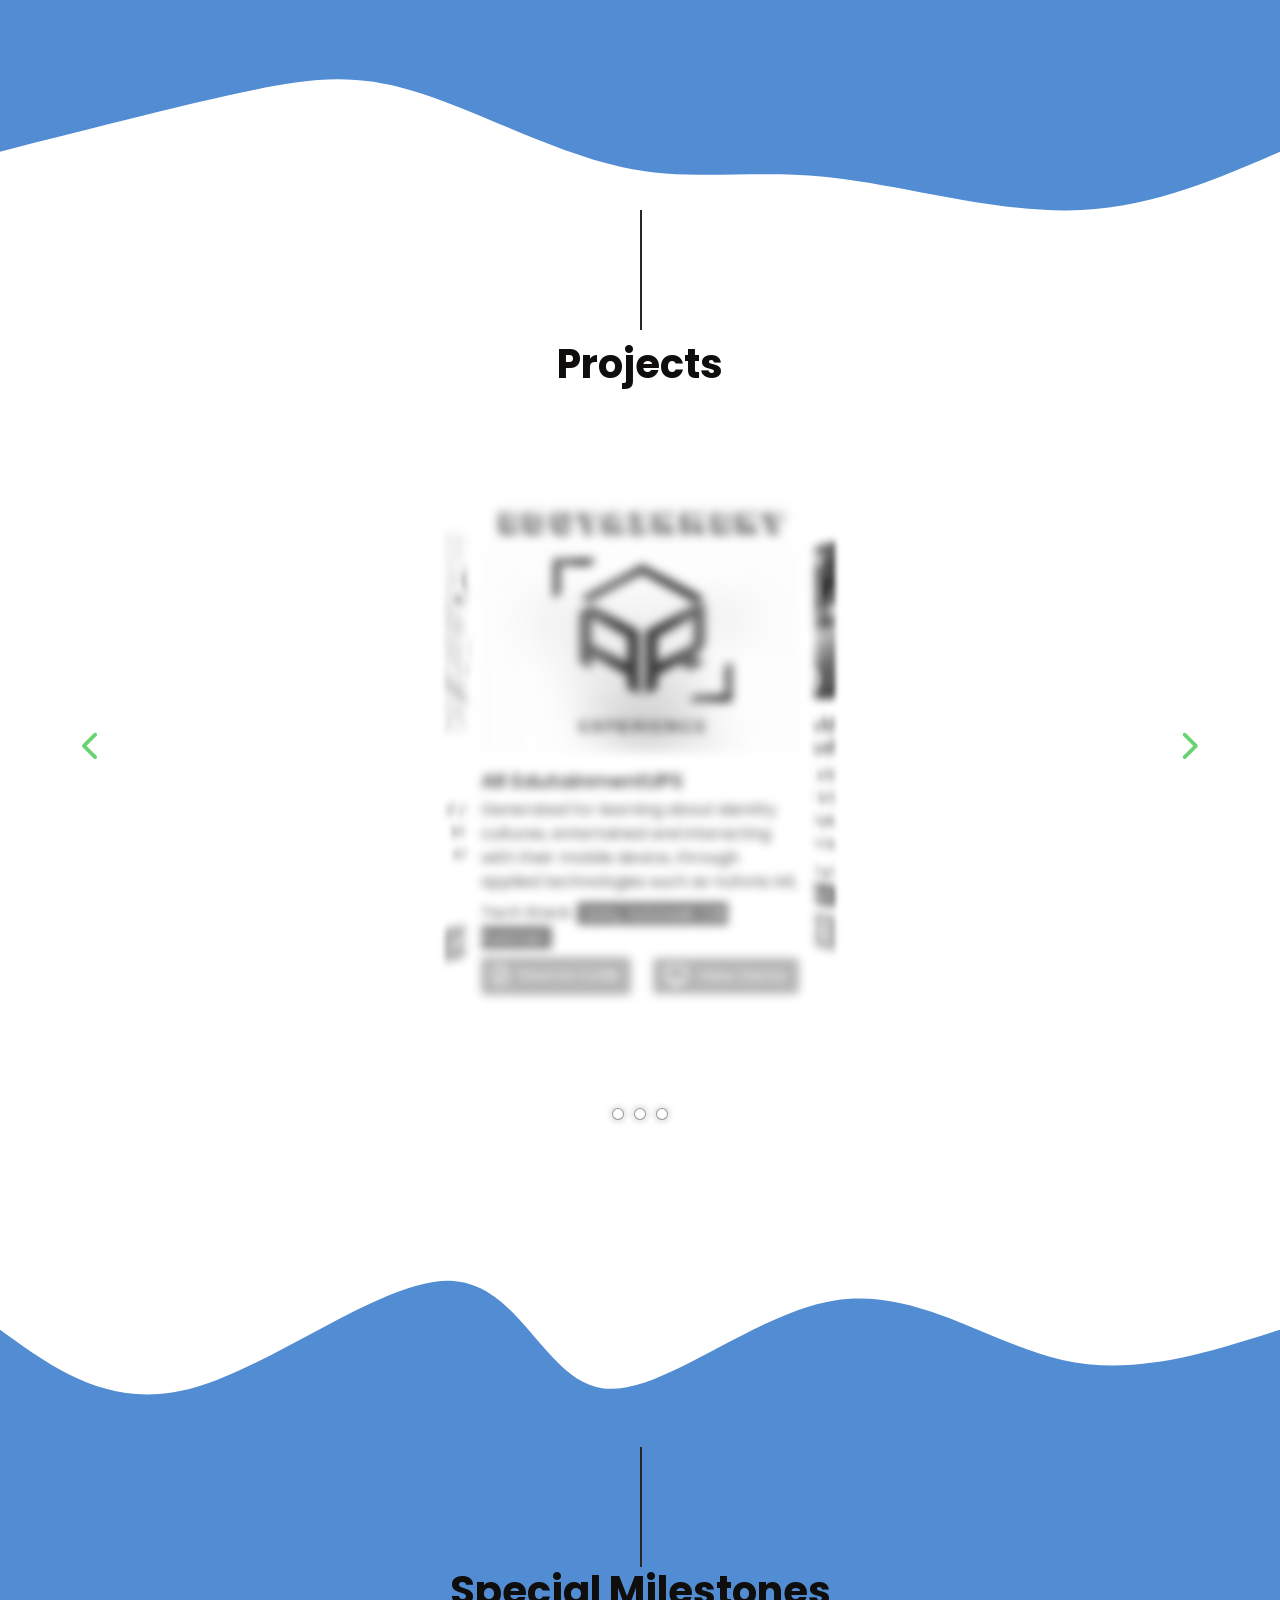
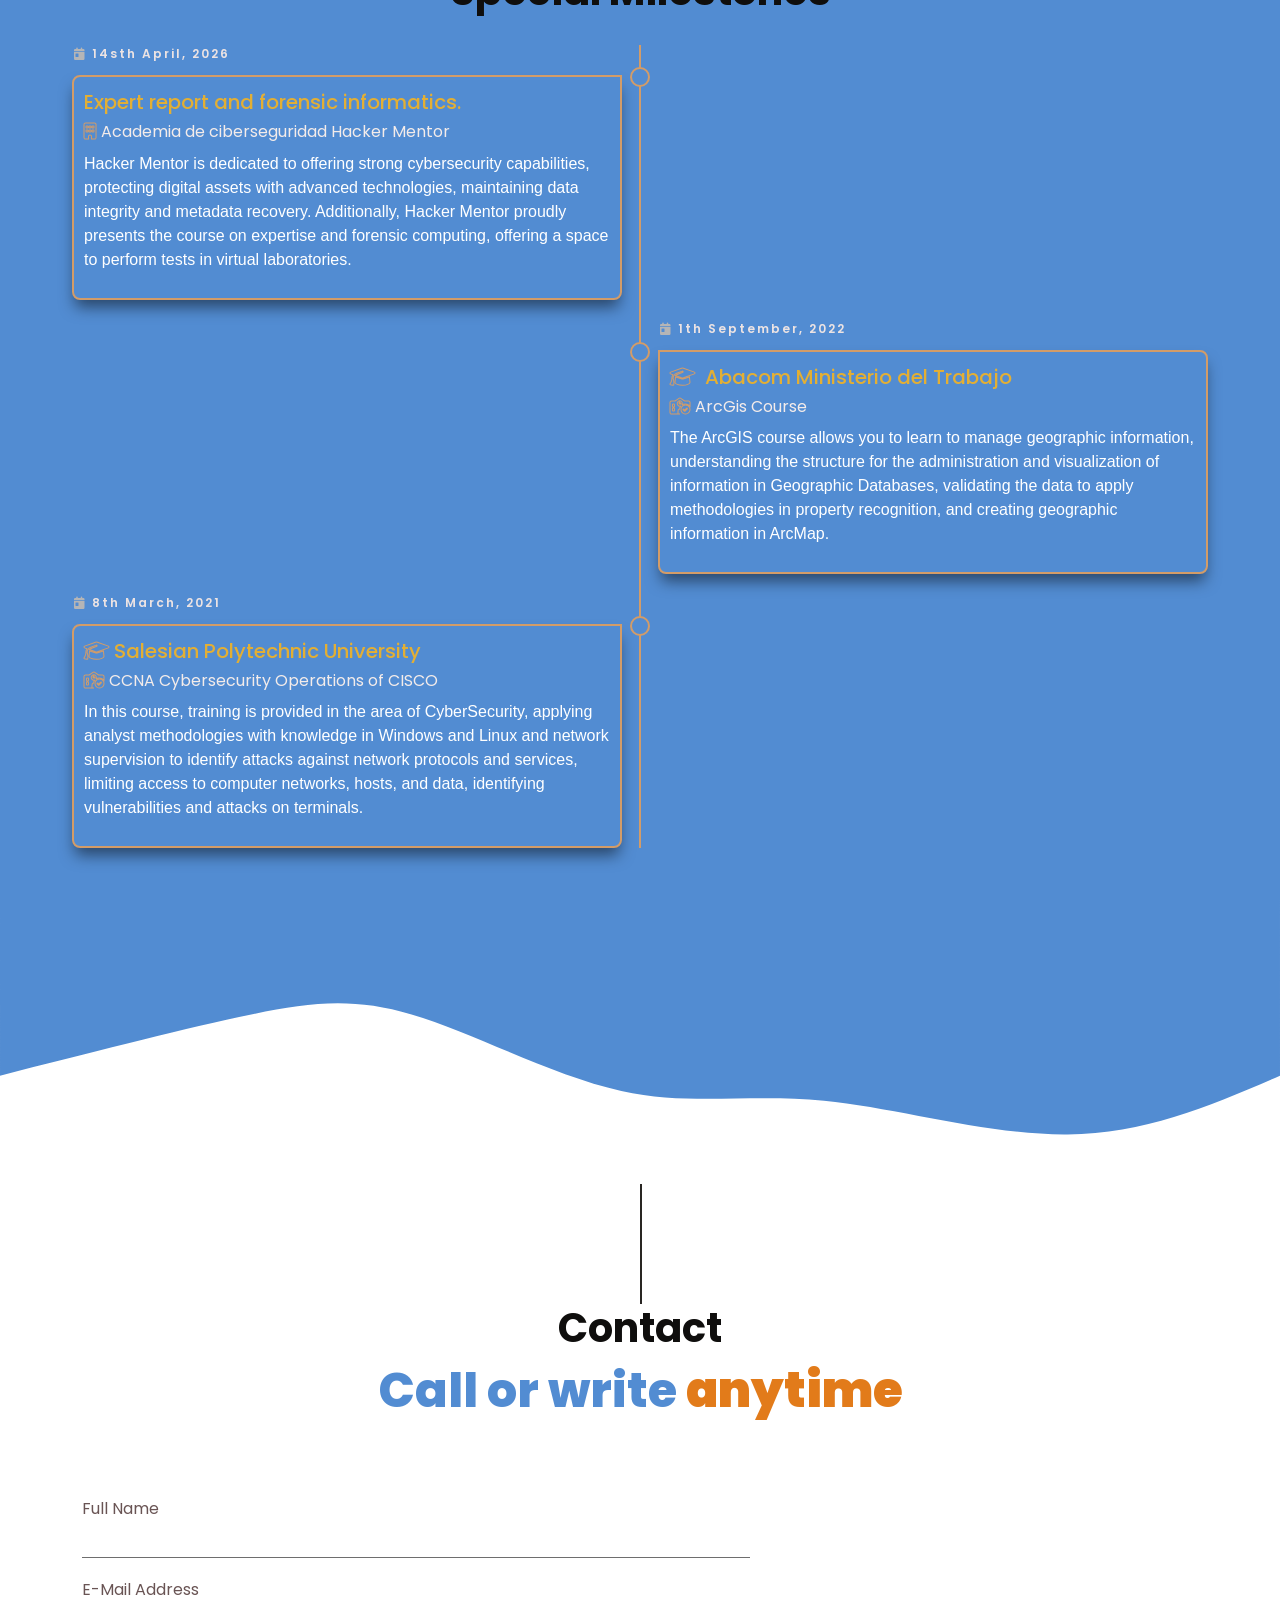
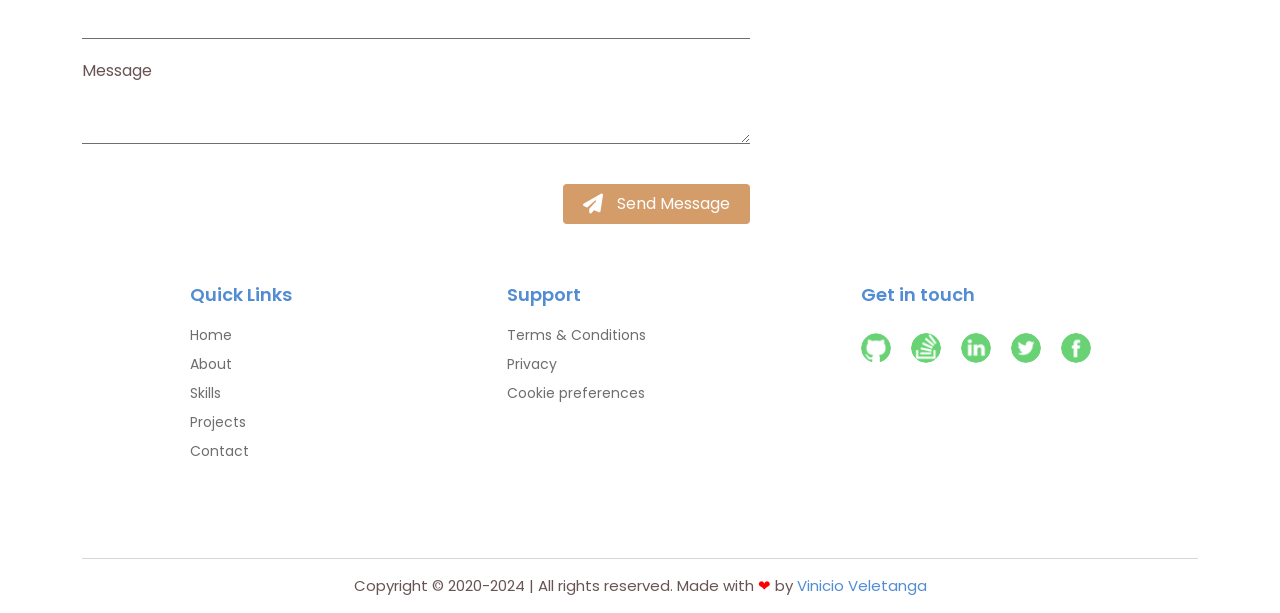
==== commit cda86882: "Se agrega mejoras en el response" ====
--- a/index.html
+++ b/index.html
@@ -504,6 +504,22 @@
                 ></div>
                 <span>Odoo</span>
               </div>
+              <div class="div-card">
+                <div
+                  class="div-card-item postman"
+                  title="Level : Proficient"
+                ></div>
+                <span>Postman</span>
+              </div>
+
+              <div class="div-card">
+                <div
+                  class="div-card-item swagger"
+                  title="Level : Proficient"
+                ></div>
+                <span>Swagger</span>
+              </div>
+
 
             </div>
             <h3 class="skill-label">Communication Skills</h3>
@@ -596,9 +612,9 @@
                   <li>
                     <div class="timeline-content">
                       <h3 class="date">14sth April, 2026</h3>
-                      <h2 class="title job" style="color: aliceblue;">Expert report and forensic informatics.</h2>
-                      <h3 class="sub-title company" style="color: aliceblue;">Academia de ciberseguridad Hacker Mentor</h3>
-                      <p class="description">
+                      <h2 class="title" >Expert report and forensic informatics.</h2>
+                      <h3 class="sub-title company"  >Academia de ciberseguridad Hacker Mentor</h3>
+                      <p >
                         Hacker Mentor is dedicated to offering strong cybersecurity 
                         capabilities, protecting digital assets with advanced technologies,
                          maintaining data integrity and metadata recovery. Additionally, 
@@ -610,11 +626,11 @@
                   <li>
                     <div class="timeline-content">
                       <h3 class="date" >1th September, 2022</h3>
-                      <h2 class="title education" style="color: aliceblue;"s>
+                      <h2 class="title education" >
                         Abacom Ministerio del Trabajo
                       </h2>
-                      <h3 class="sub-title school" style="color: aliceblue;">ArcGis Course</h3>
-                      <p class="description">
+                      <h3 class="sub-title school"  >ArcGis Course</h3>
+                      <p >
                        The ArcGIS course allows you to learn to manage geographic information,
                         understanding the structure for the administration and visualization of
                          information in Geographic Databases, validating the data to apply 
@@ -625,9 +641,9 @@
                   <li>
                     <div class="timeline-content">
                       <h3 class="date">8th March, 2021</h3>
-                      <h2 class="title education" style="color: aliceblue;">Salesian Polytechnic University</h2>
-                      <h3 class="sub-title school" style="color: aliceblue;">CCNA Cybersecurity Operations of CISCO</h3>
-                      <p class="description">
+                      <h2 class="title education"  >Salesian Polytechnic University</h2>
+                      <h3 class="sub-title school"  >CCNA Cybersecurity Operations of CISCO</h3>
+                      <p >
                         In this course, training is provided in the area of CyberSecurity,
                          applying analyst methodologies with knowledge in Windows and Linux and 
                          network supervision to identify attacks against network protocols and 
--- a/css/main.css
+++ b/css/main.css
@@ -744,6 +744,14 @@
   background-image: url("../img/icon/powerbi.png");
   
 }
+#skills .container .div-card .postman {
+  background-image: url("../img/icon/postman.png");
+  
+}
+#skills .container .div-card .swagger {
+  background-image: url("../img/icon/swagger.png");
+  
+}
 #skills .container .div-card .odoo {
   background-image: url("../img/icon/odoo.png");
   
@@ -820,7 +828,7 @@
 
 .timeline-content .title {
   font-weight: 500;
-  color: #b1b1b1;
+  color: #e3af34;
   font-size: 20px;
   line-height: 30px;
   margin-bottom: 5px;
@@ -861,7 +869,7 @@
   position: relative;
   color: #528cd2;
   margin-right: 5px;
-  -webkit-text-stroke: 1px #d39c68;
+  -webkit-text-stroke: 1px #decfc1;
   font-family: "Font Awesome 5 Free";
   font-weight: 800;
 }
@@ -879,12 +887,12 @@
 .timeline-content .sub-title {
   font-size: 16px;
   font-weight: normal;
-  color: #b1b1b1;
+  color: #f4ecea;
   margin-bottom: 10px;
 }
 
 .timeline-content .description {
-  color: #6e6e6e;
+  color: #d48c34;
 }
 
 .timeline-content .globe::before {
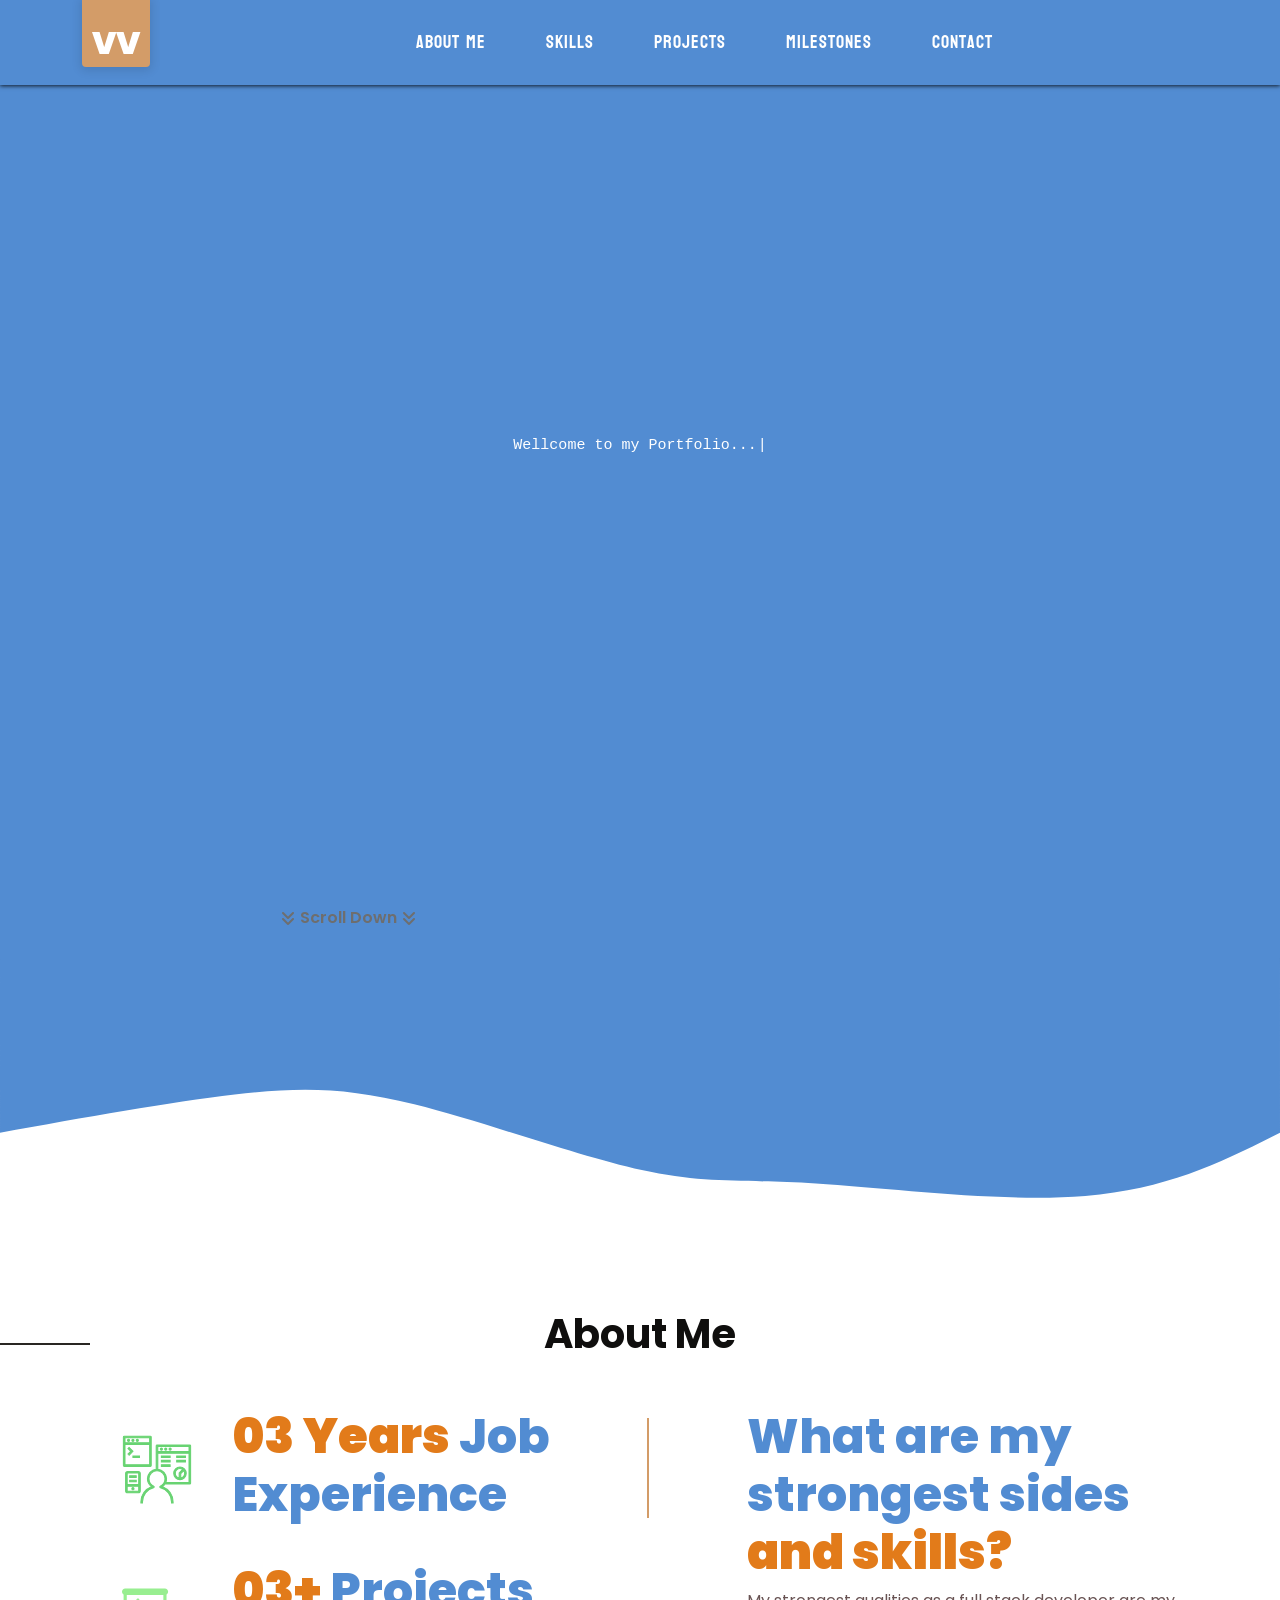
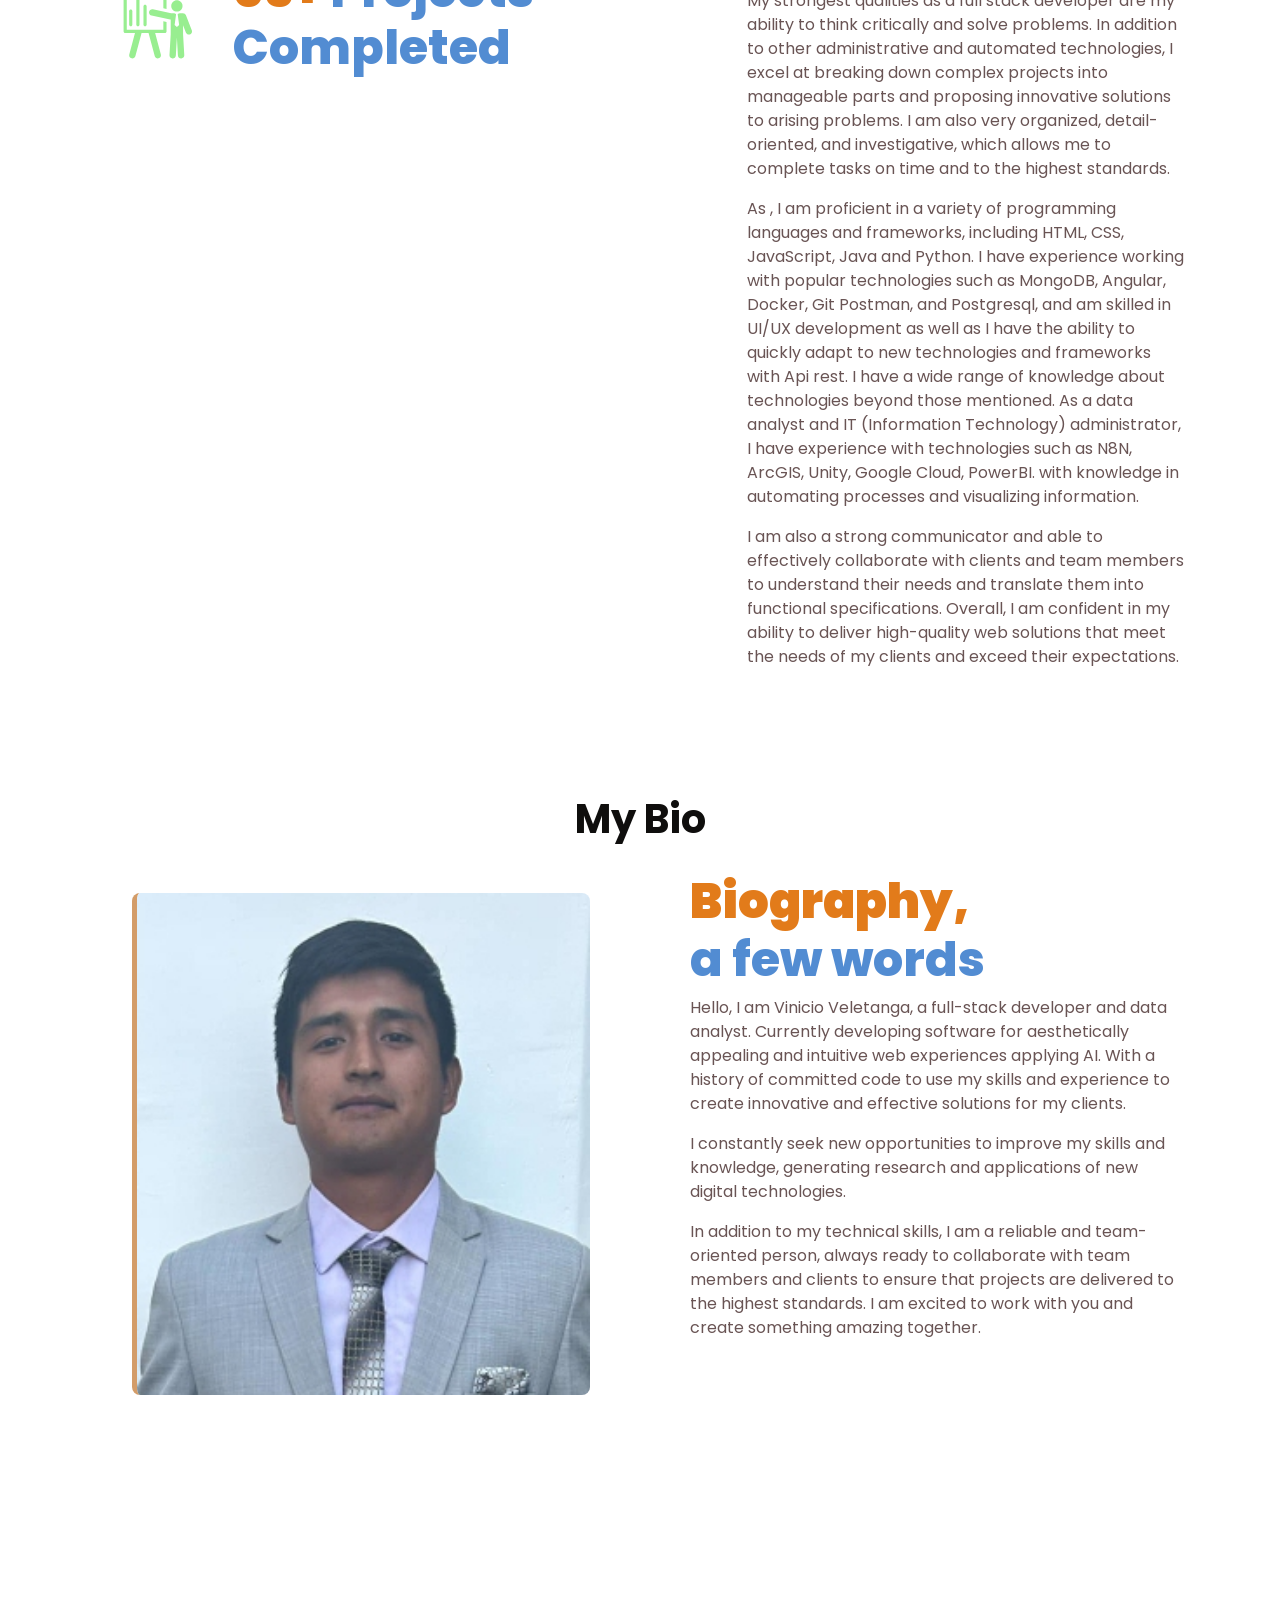
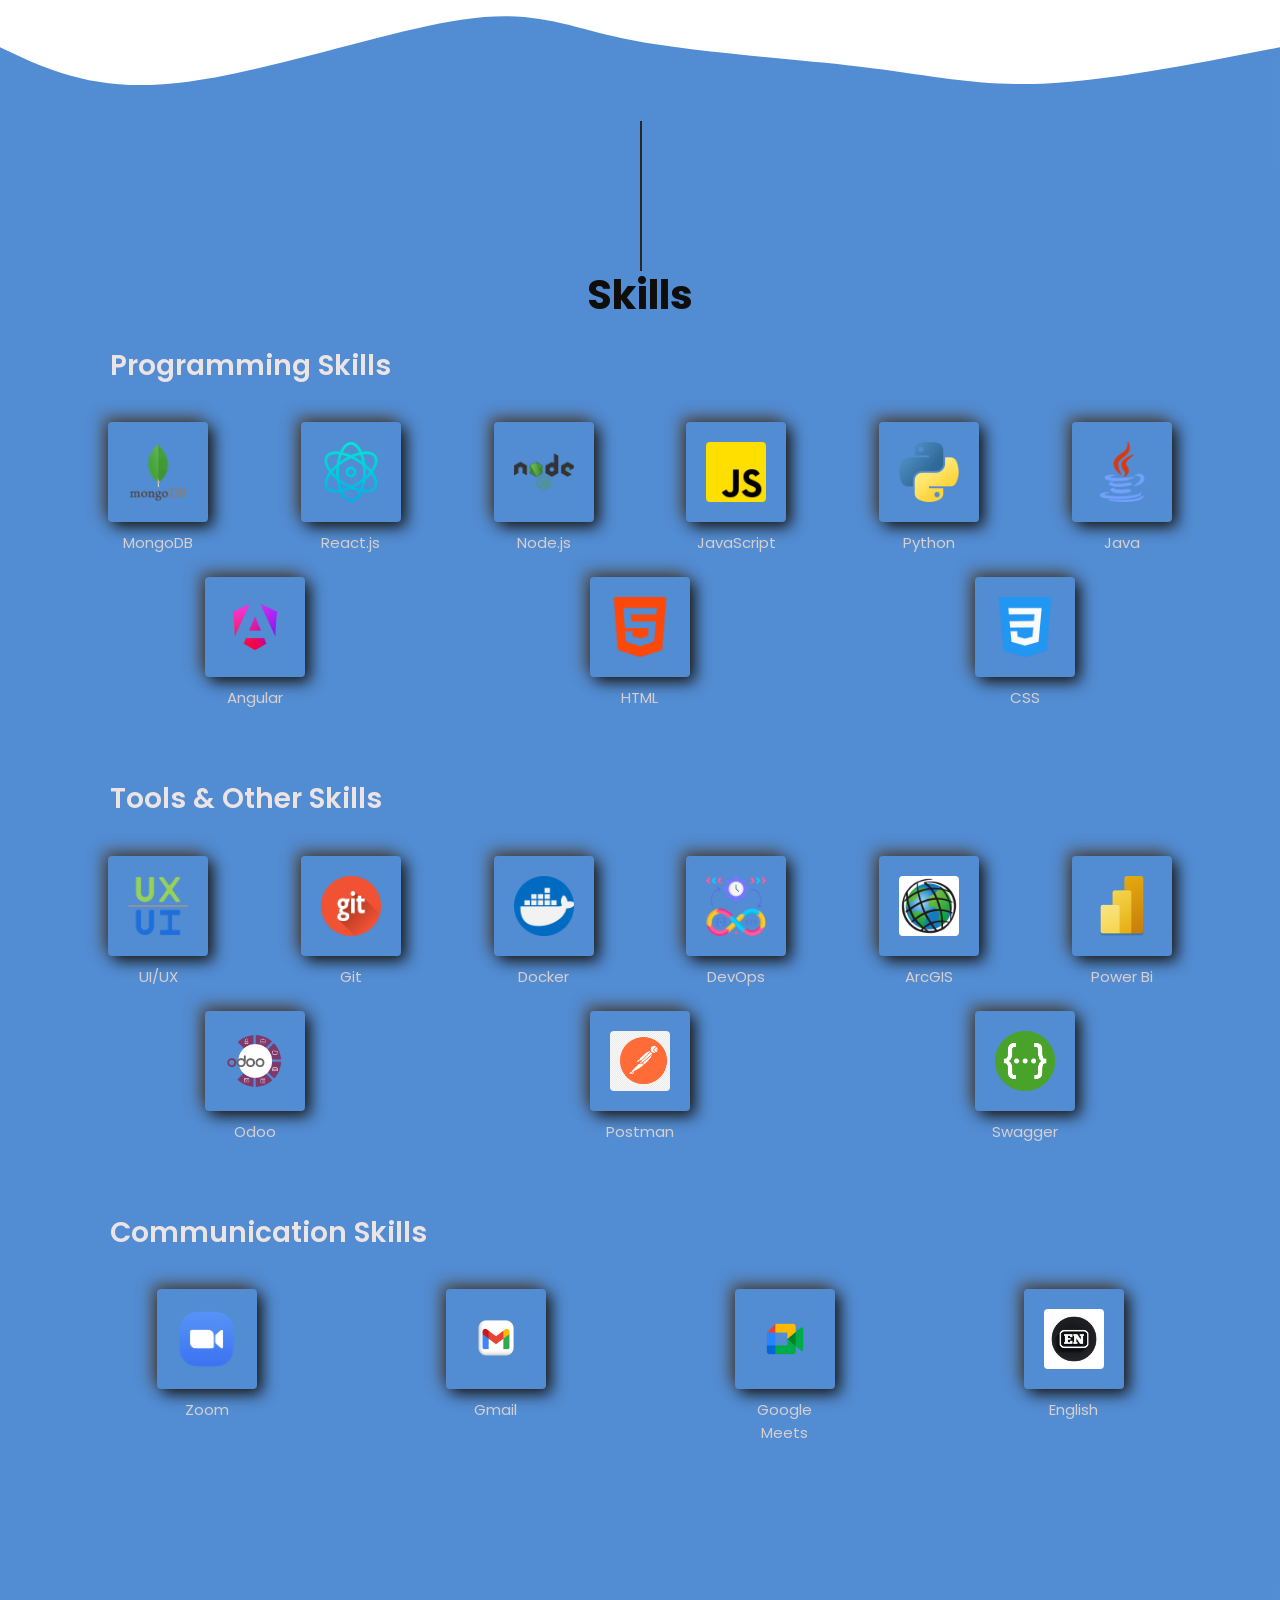
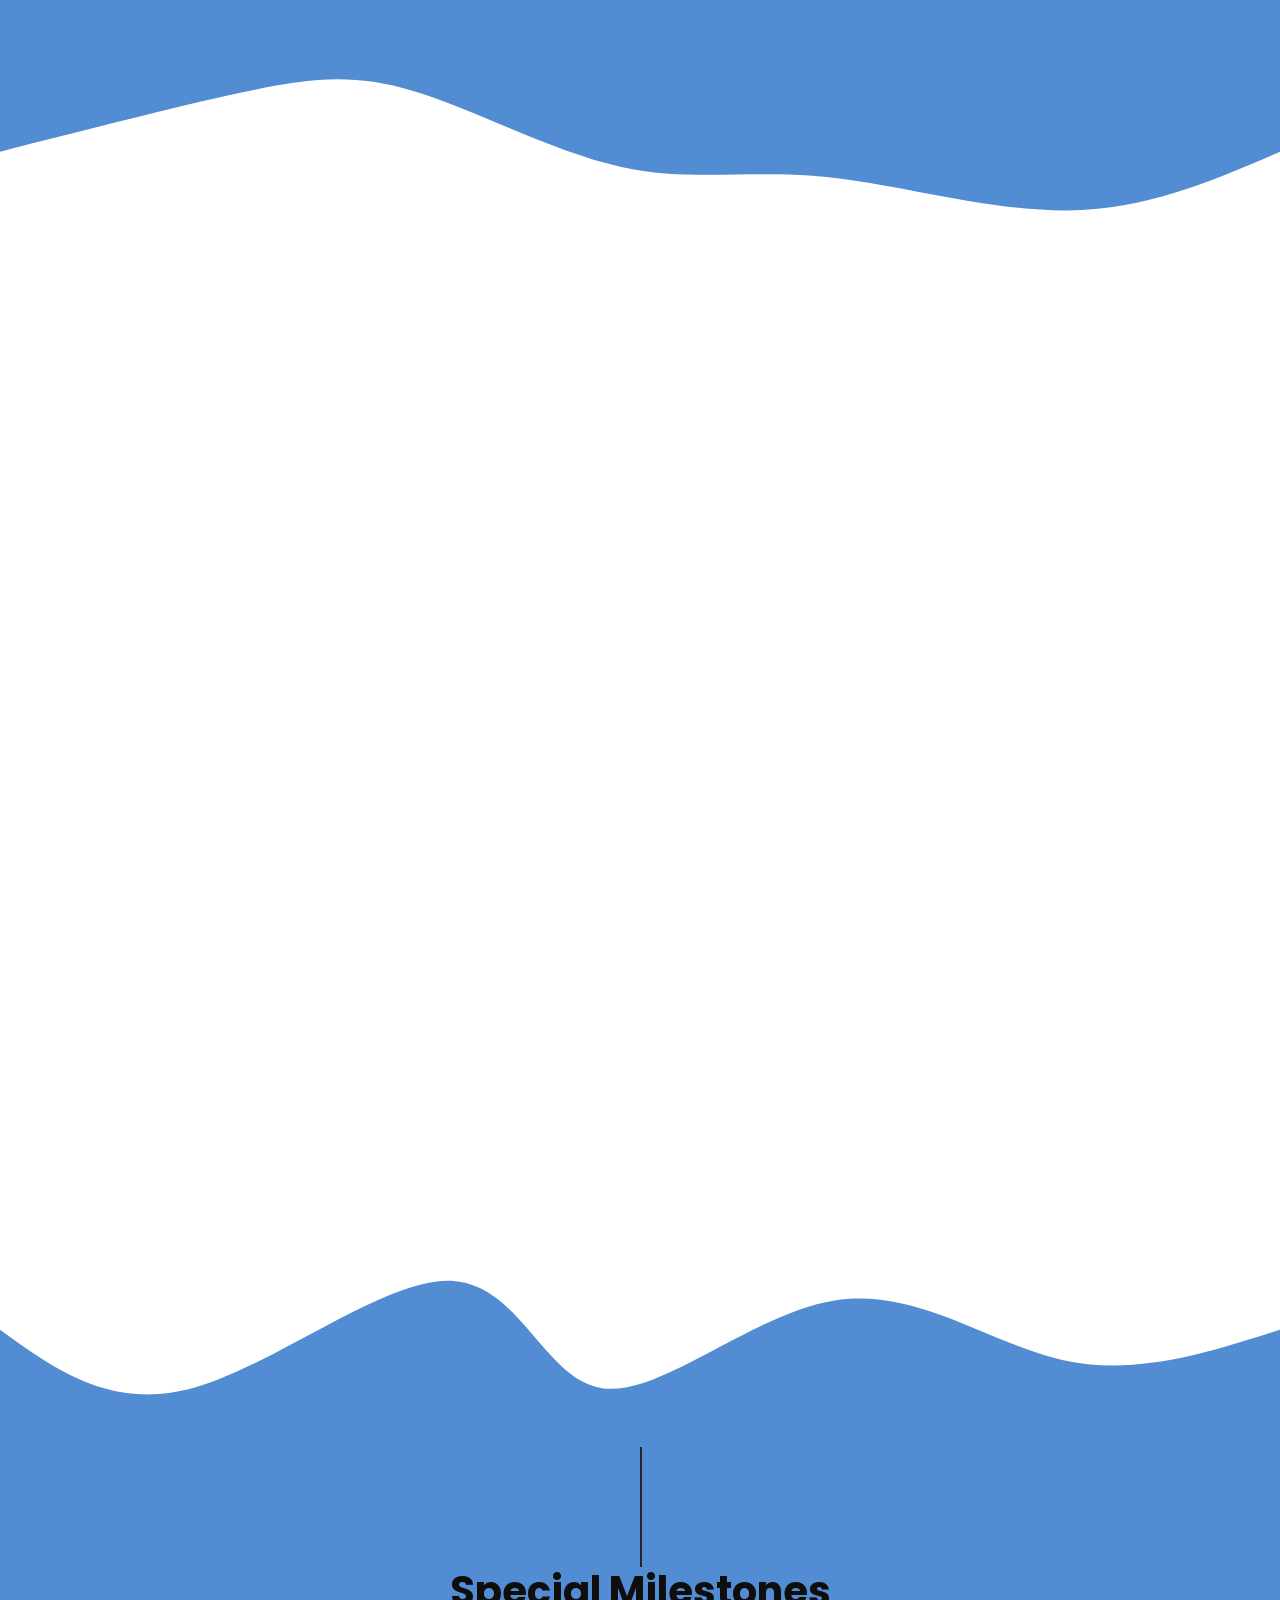
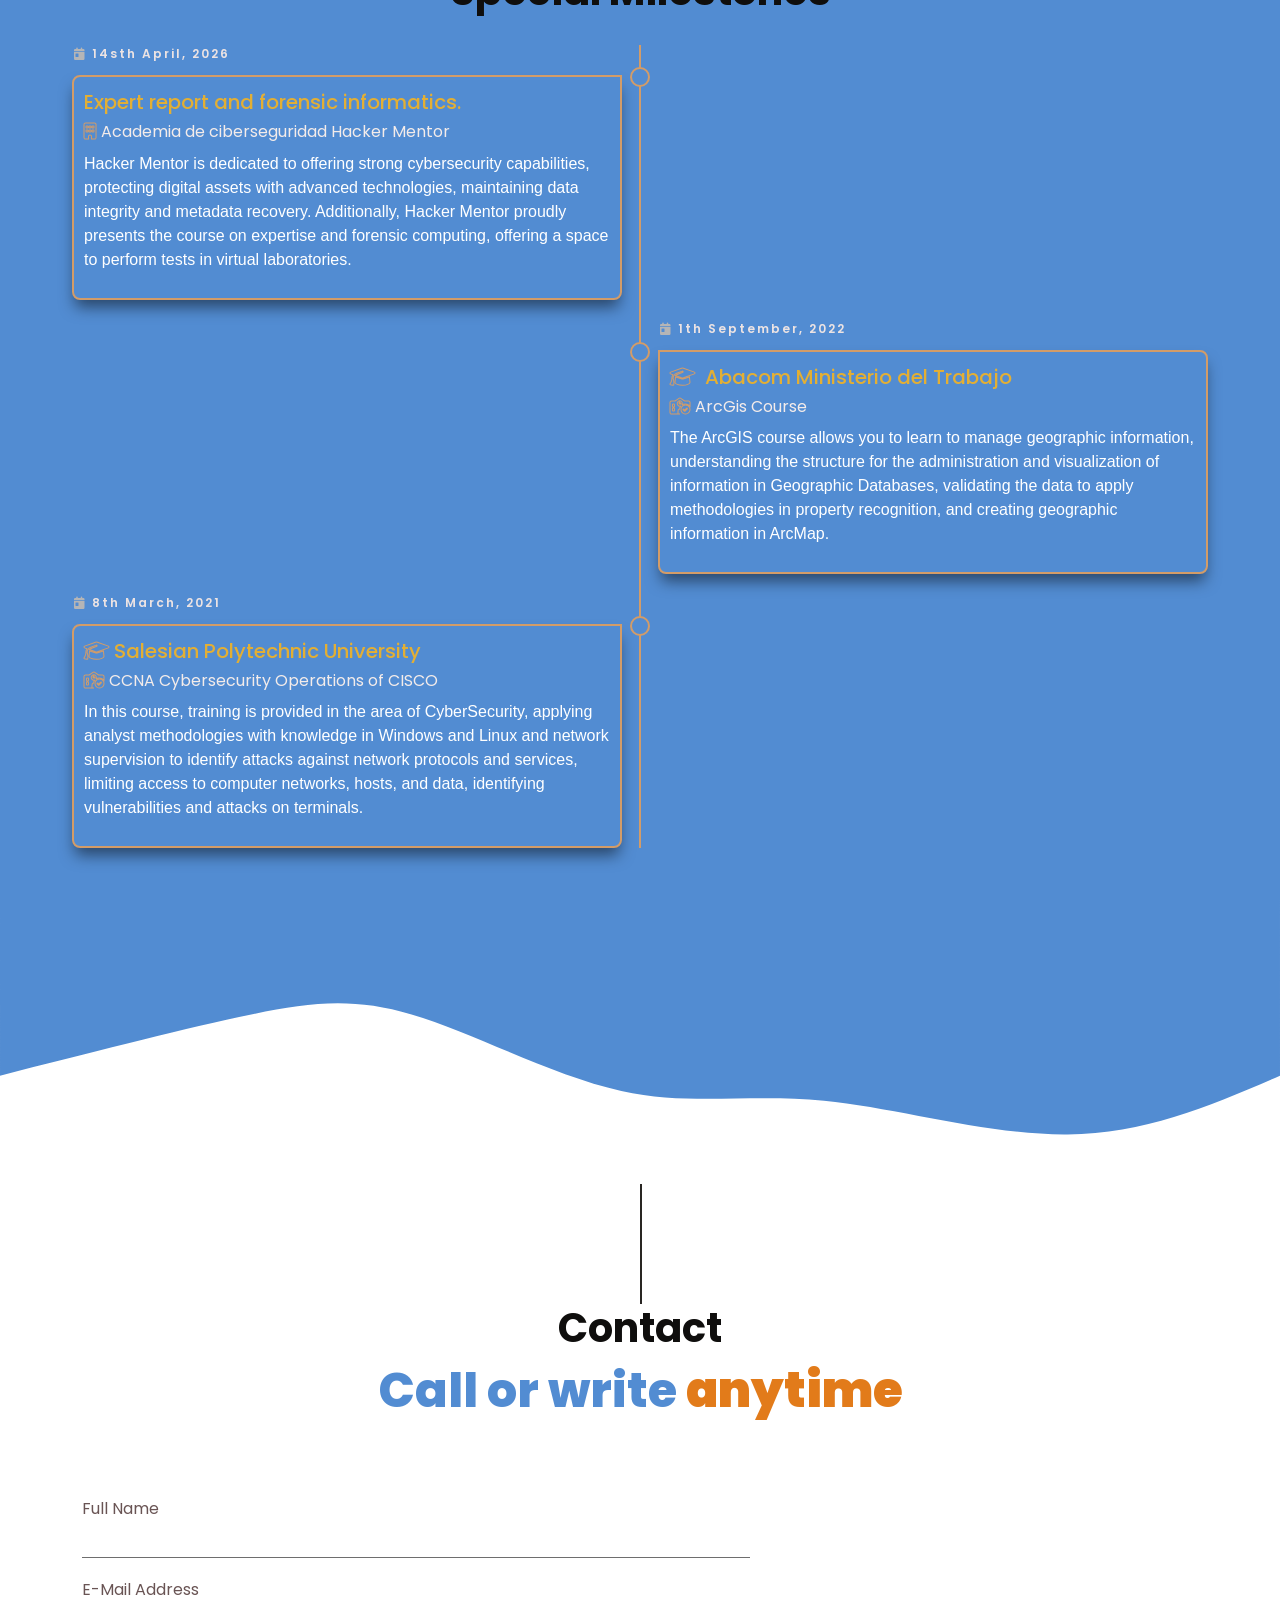
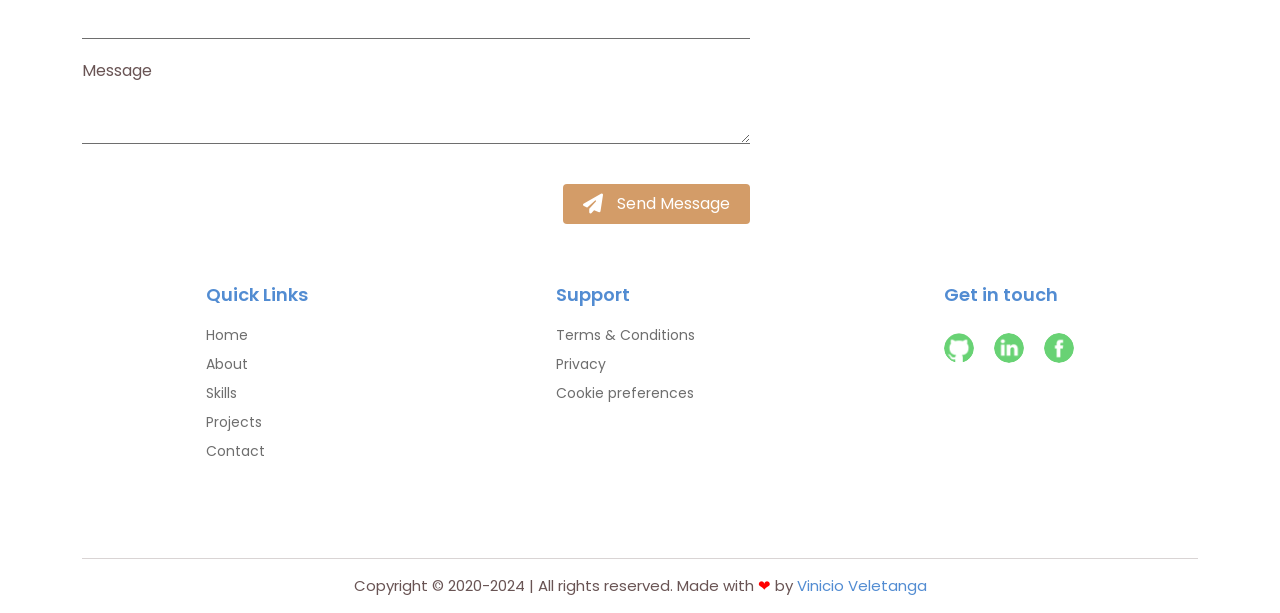
==== commit 13aa6311: "Se modifica los links de redes" ====
--- a/index.html
+++ b/index.html
@@ -752,7 +752,7 @@
                     <div class="footer-nav">
                       <ul>
                         <li>
-                          <a href="https://lakshanrukantha.github.io/">
+                          <a href="#">
                             Home
                           </a>
                         </li>
@@ -763,7 +763,7 @@
                           <a onclick="toSkills()"> Skills </a>
                         </li>
                         <li>
-                          <a onclick="toprojects()"> Projects </a>
+                          <a onclick="toProjects()"> Projects </a>
                         </li> 
                         <li>
                           <a onclick="toContact()"> Contact </a>
@@ -798,39 +798,25 @@
                     <div class="social social-media-set">
                       <a
                         title="GitHub"
-                        href="https://github.com/LakshanRukantha"
+                        href="https://github.com/Vinicio-veletanga25"
                         class="social-icon"
                         target="_blank"
                       >
                         <div class="img github"></div>
                       </a>
-                      <a
-                        title="Stack Overflow"
-                        href="https://stackoverflow.com/users/17067744/lakshan-rukantha"
-                        class="social-icon"
-                        target="_blank"
-                      >
-                        <div class="img stack-overflow"></div>
-                      </a>
+
                       <a
                         title="LinkedIn"
-                        href="https://lk.linkedin.com/in/lakshanrukantha"
+                        href="https://www.linkedin.com/in/vinicio-veletanga-076734283/"
                         class="social-icon"
                         target="_blank"
                       >
                         <div class="img linkedin"></div>
                       </a>
-                      <a
-                        title="Twitter"
-                        href="https://twitter.com/LakshanRukantha"
-                        class="social-icon"
-                        target="_blank"
-                      >
-                        <div class="img twitter"></div>
-                      </a>
+
                       <a
                         title="Facebook"
-                        href="https://facebook.com/LakshanRukantha.Dev"
+                        href="https://www.facebook.com/bsc.vinicio.2025/"
                         class="social-icon"
                         target="_blank"
                       >
@@ -849,7 +835,7 @@
                         with
                         <span id="heart-icon">&#10084;</span> by
                         <a
-                          href="https://lakshanrukantha.github.io"
+                          href="#"
                           title="Official Website"
                           target="_blank"
                           >Vinicio Veletanga</a
--- a/css/main.css
+++ b/css/main.css
@@ -731,7 +731,7 @@
 #skills .container .div-card .docker {
   background-image: url("../img/icon/docker.png");
 }
-#skills .container .div-card .devops {
+#skills .container .div-card .devops { 
   background-image: url("../img/icon/devops.png");
   
 }
